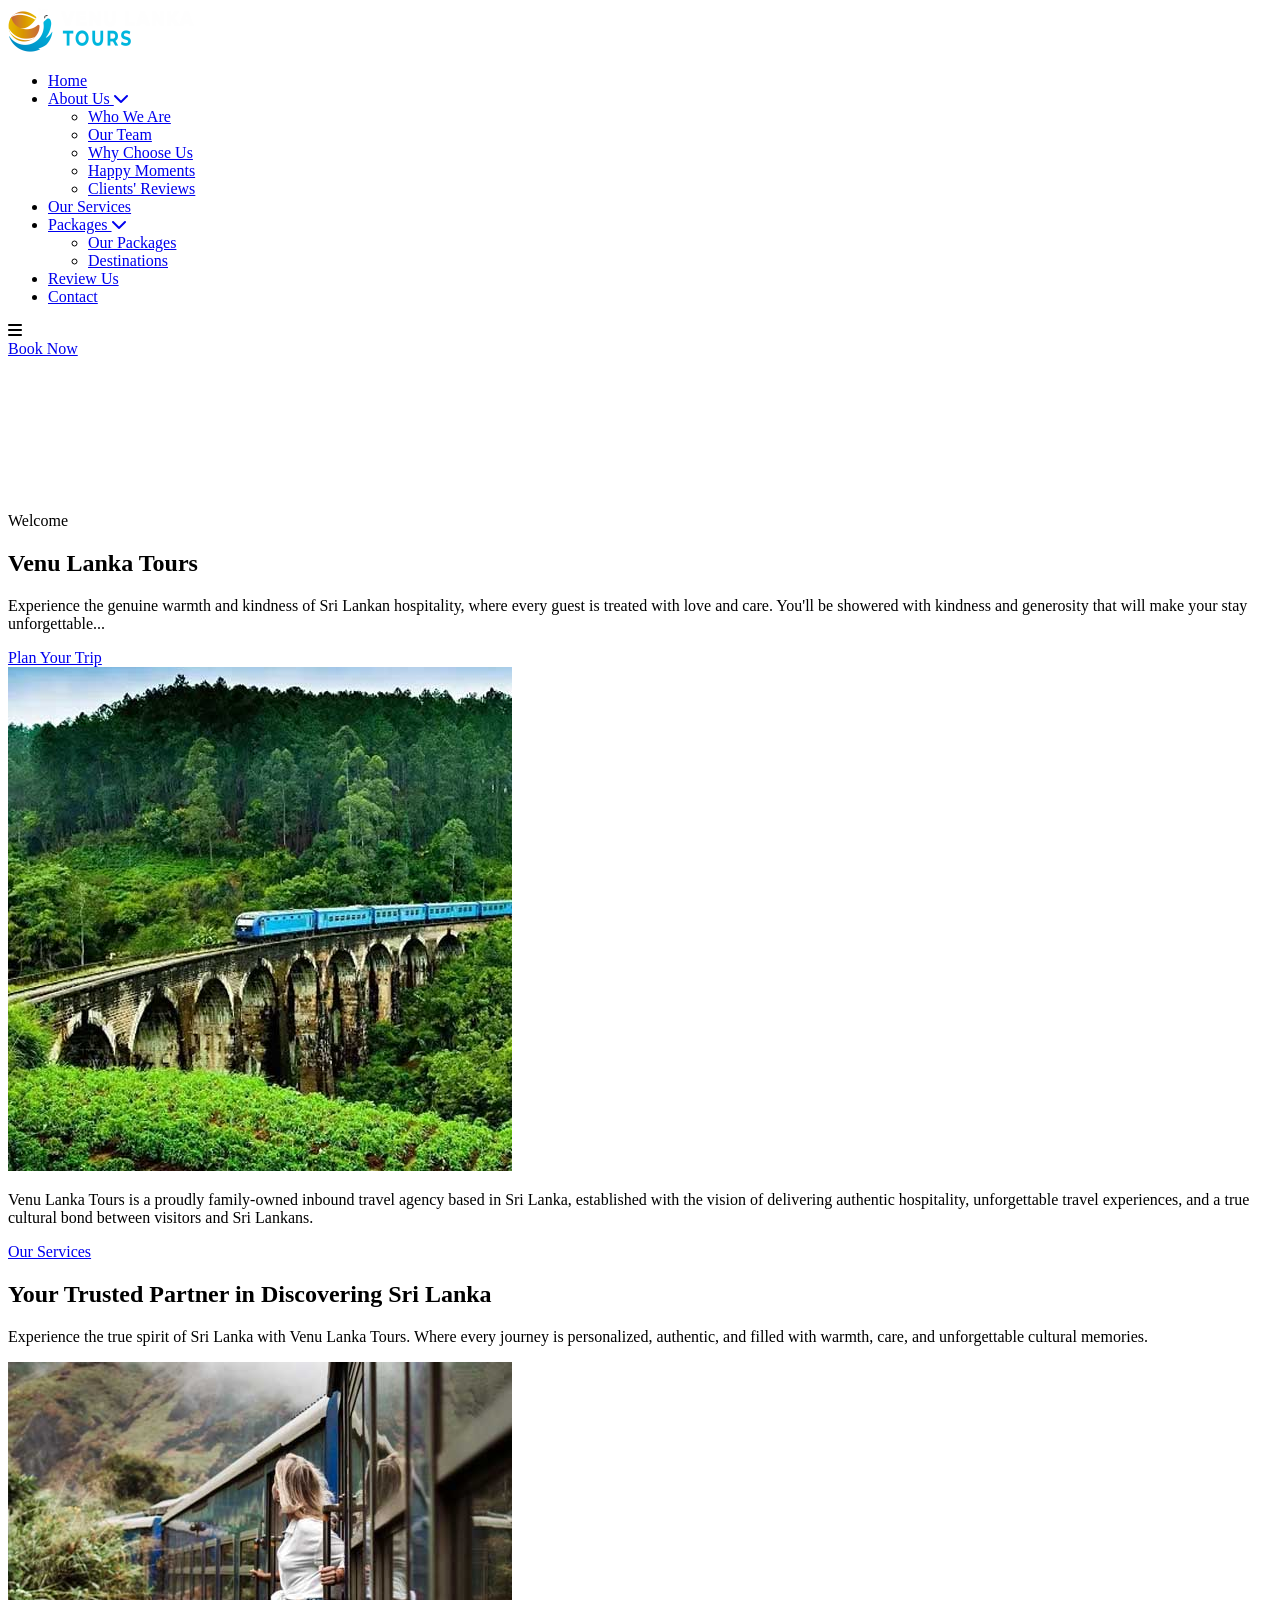
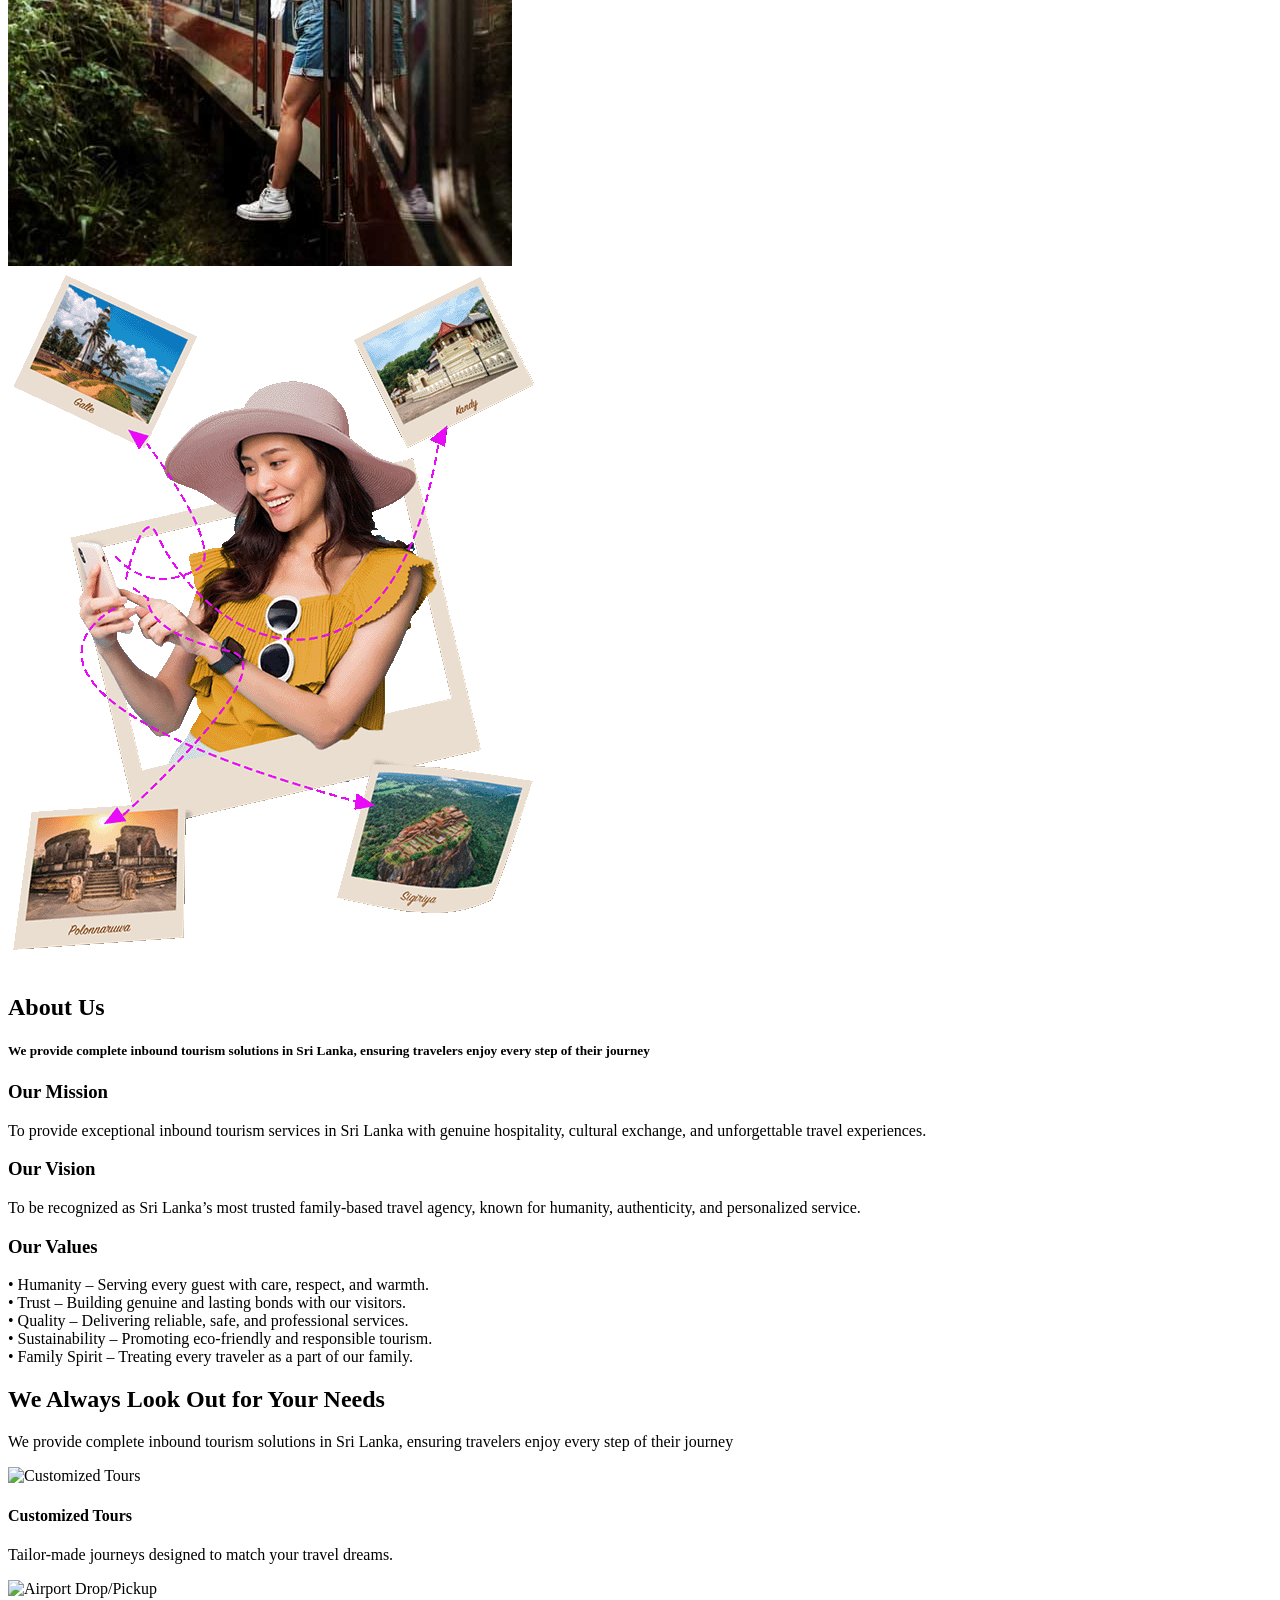
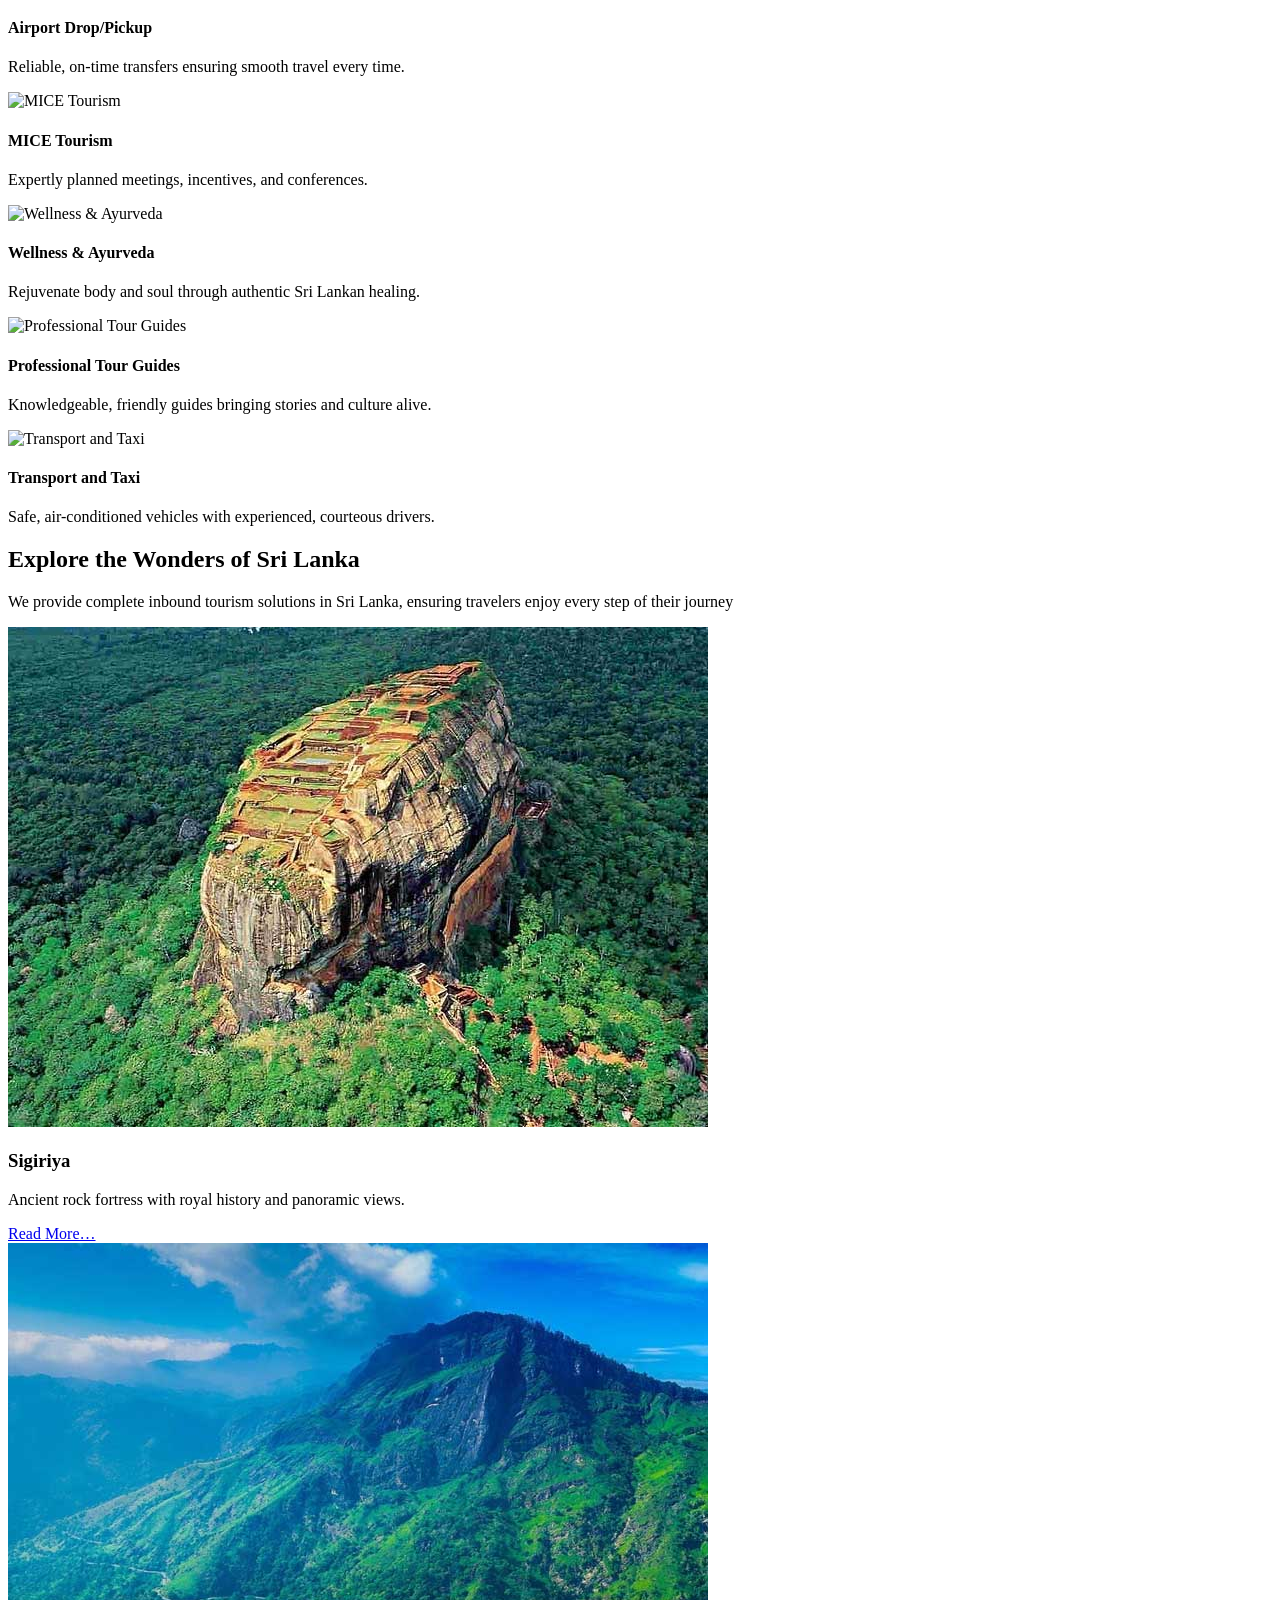
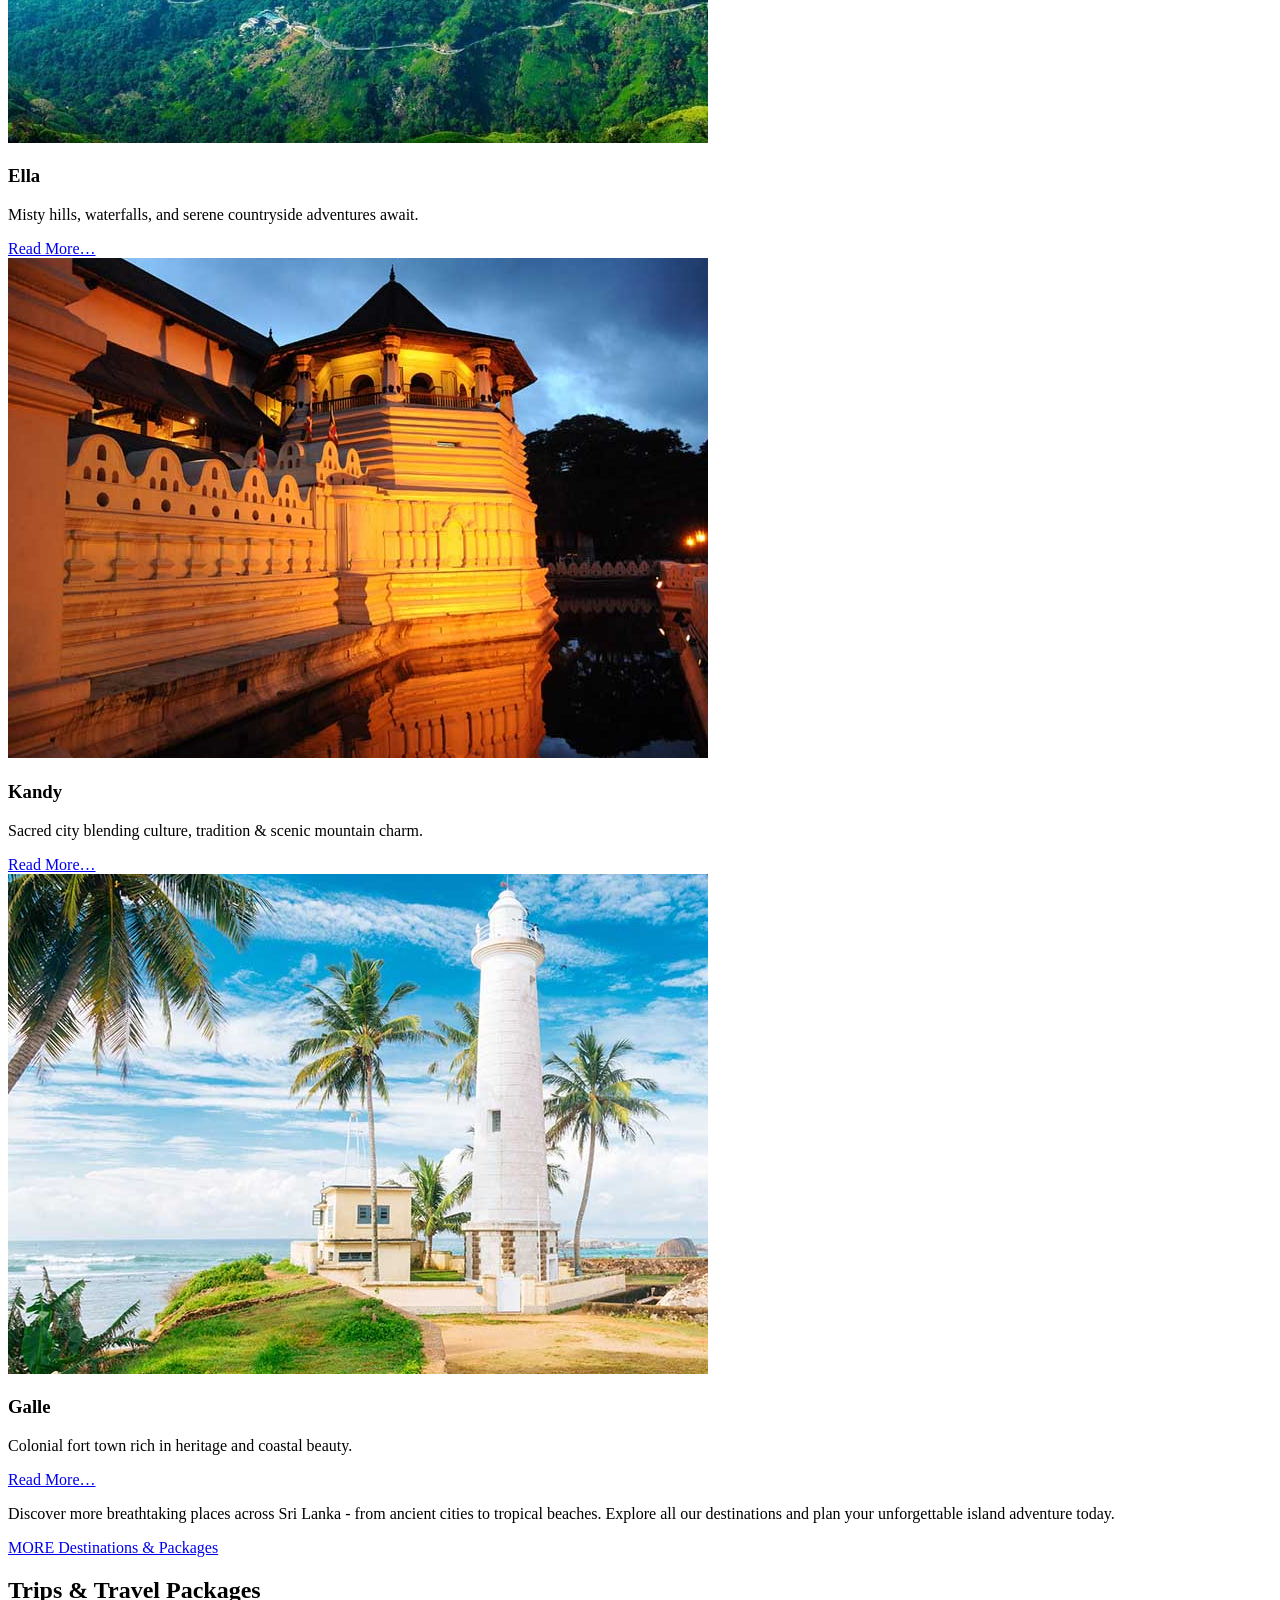
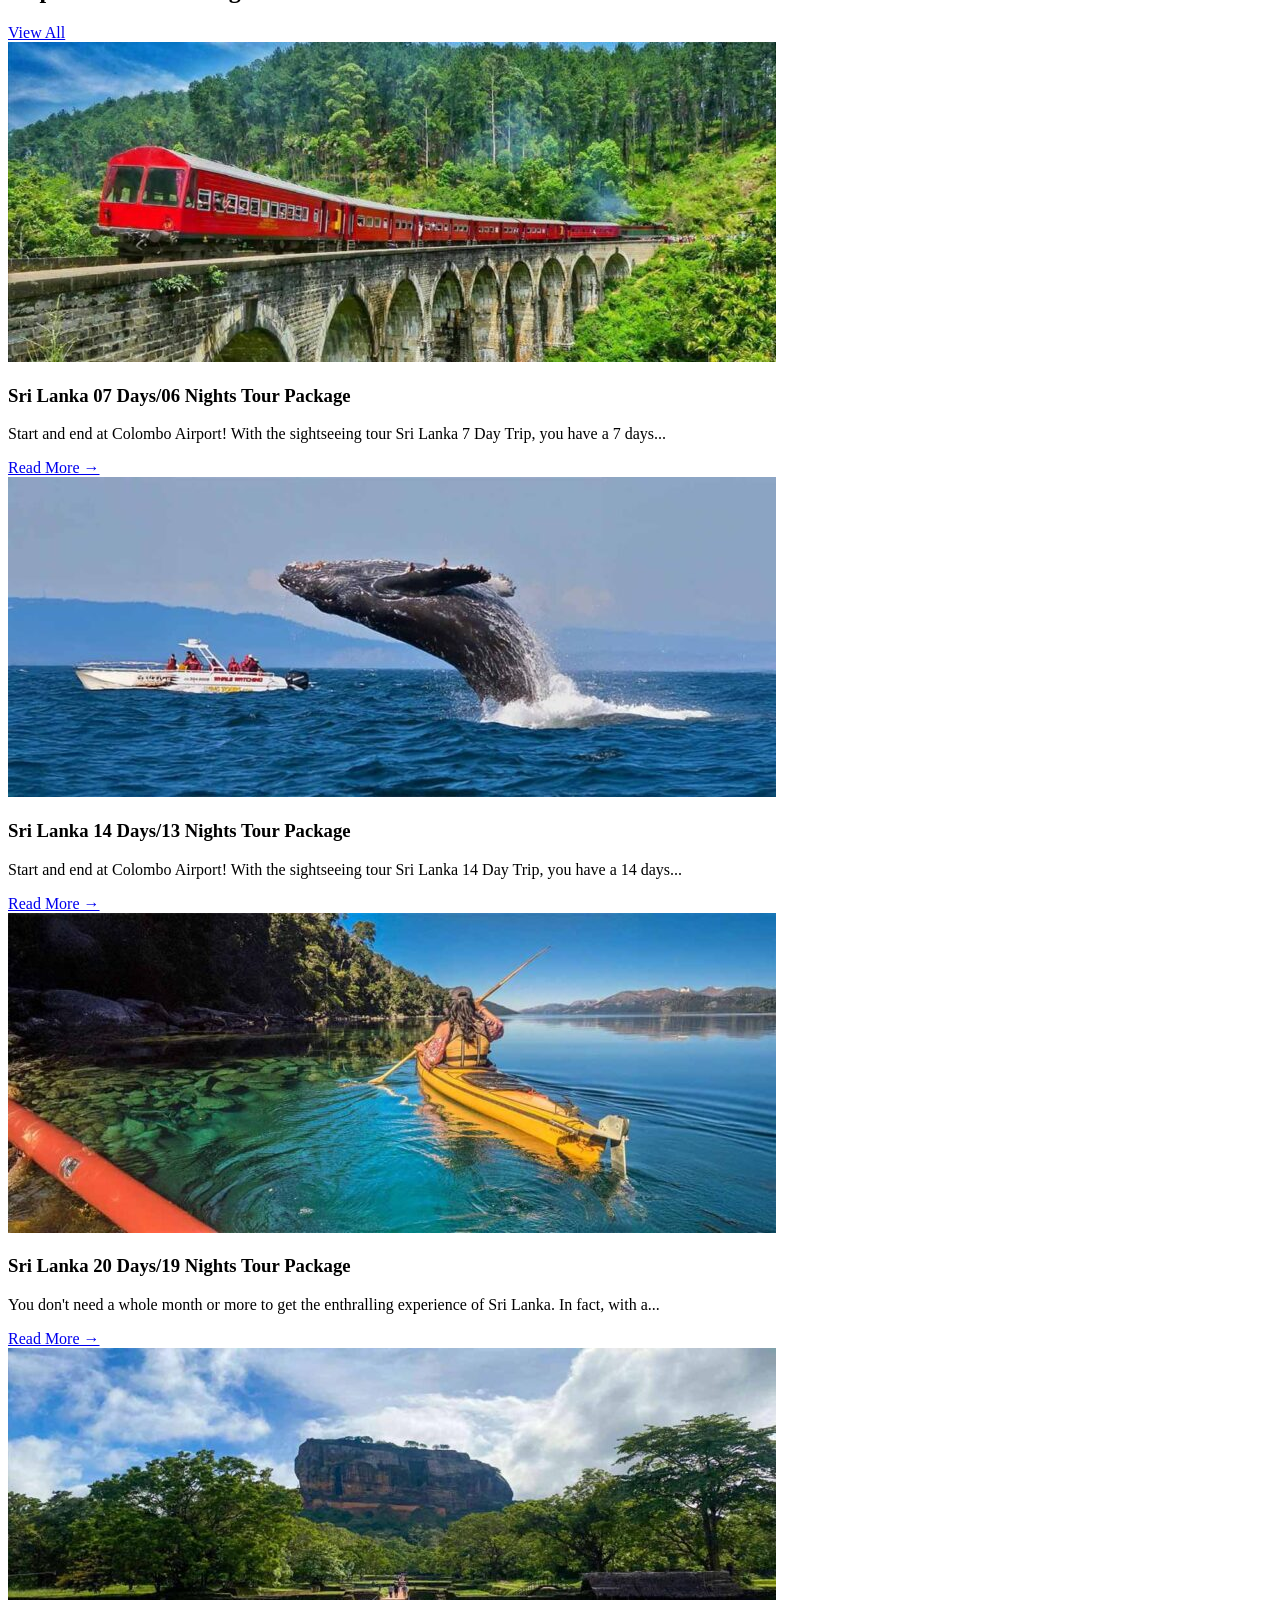
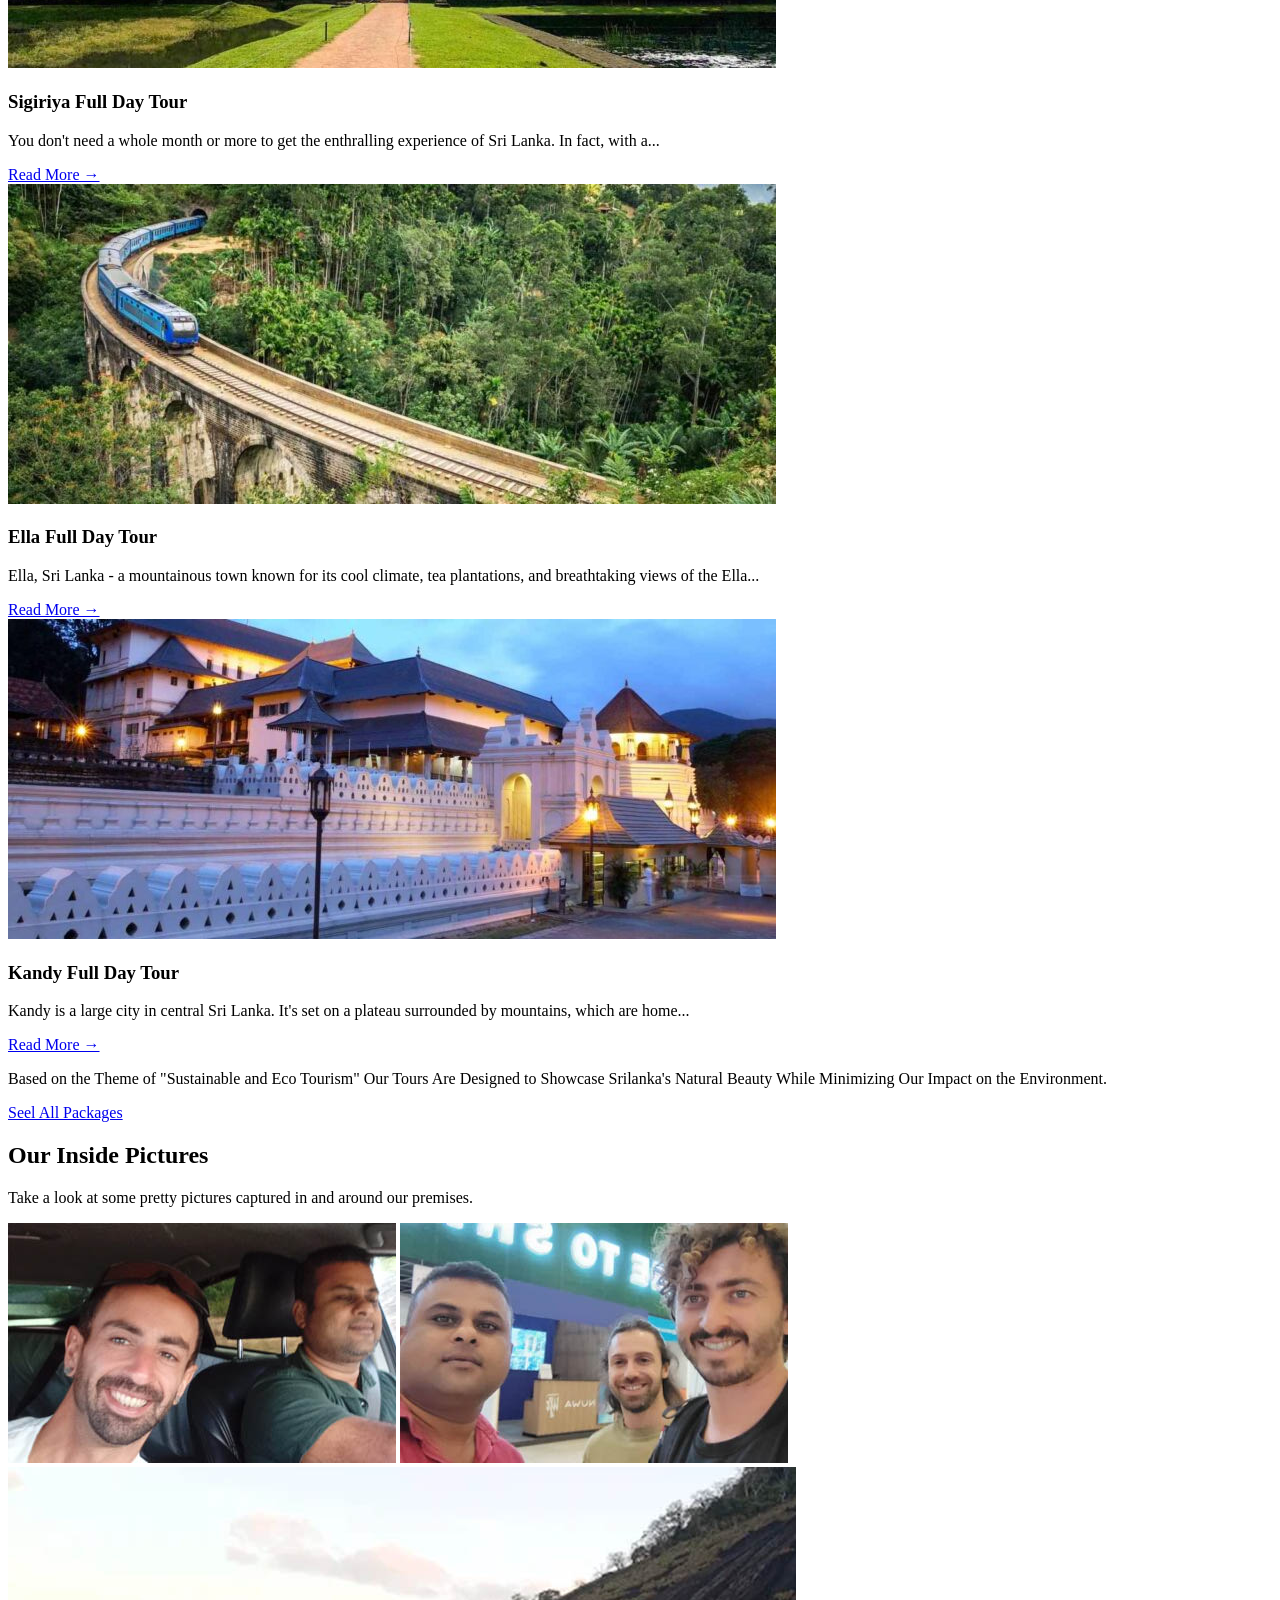
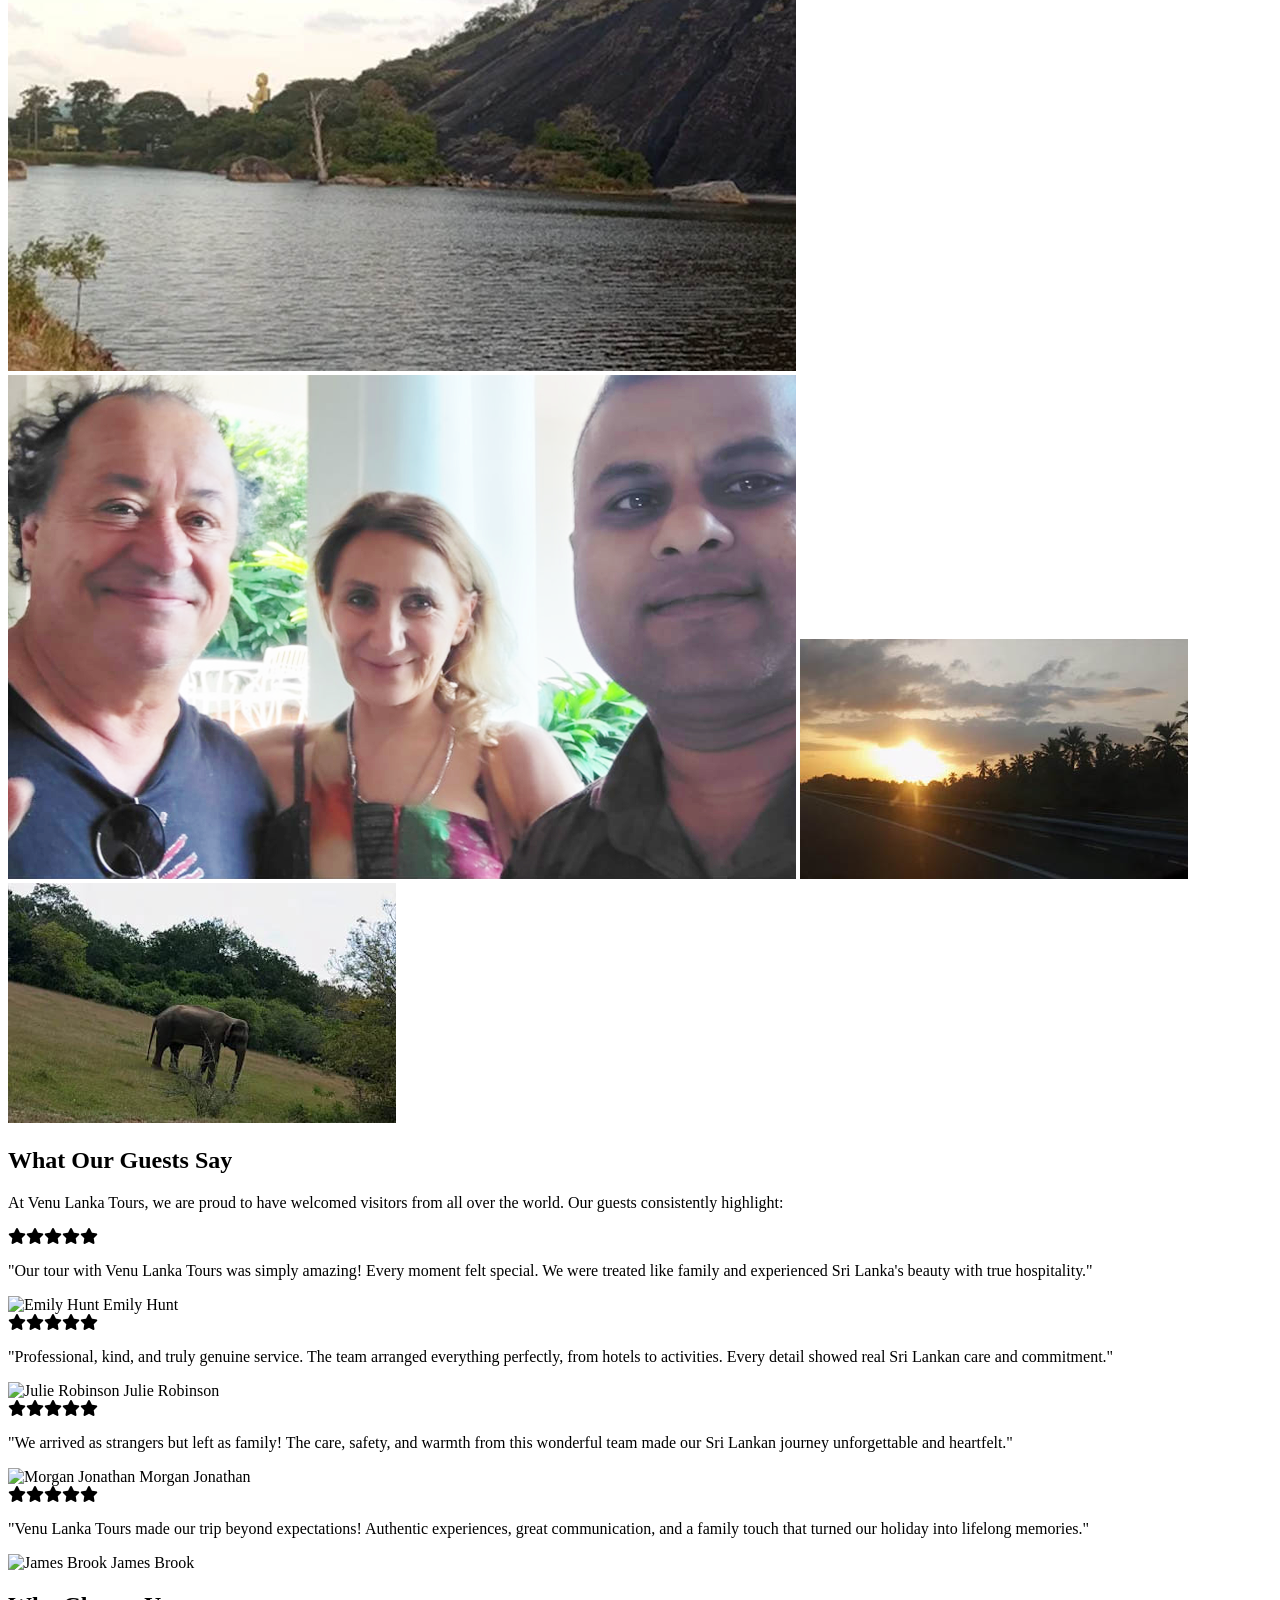
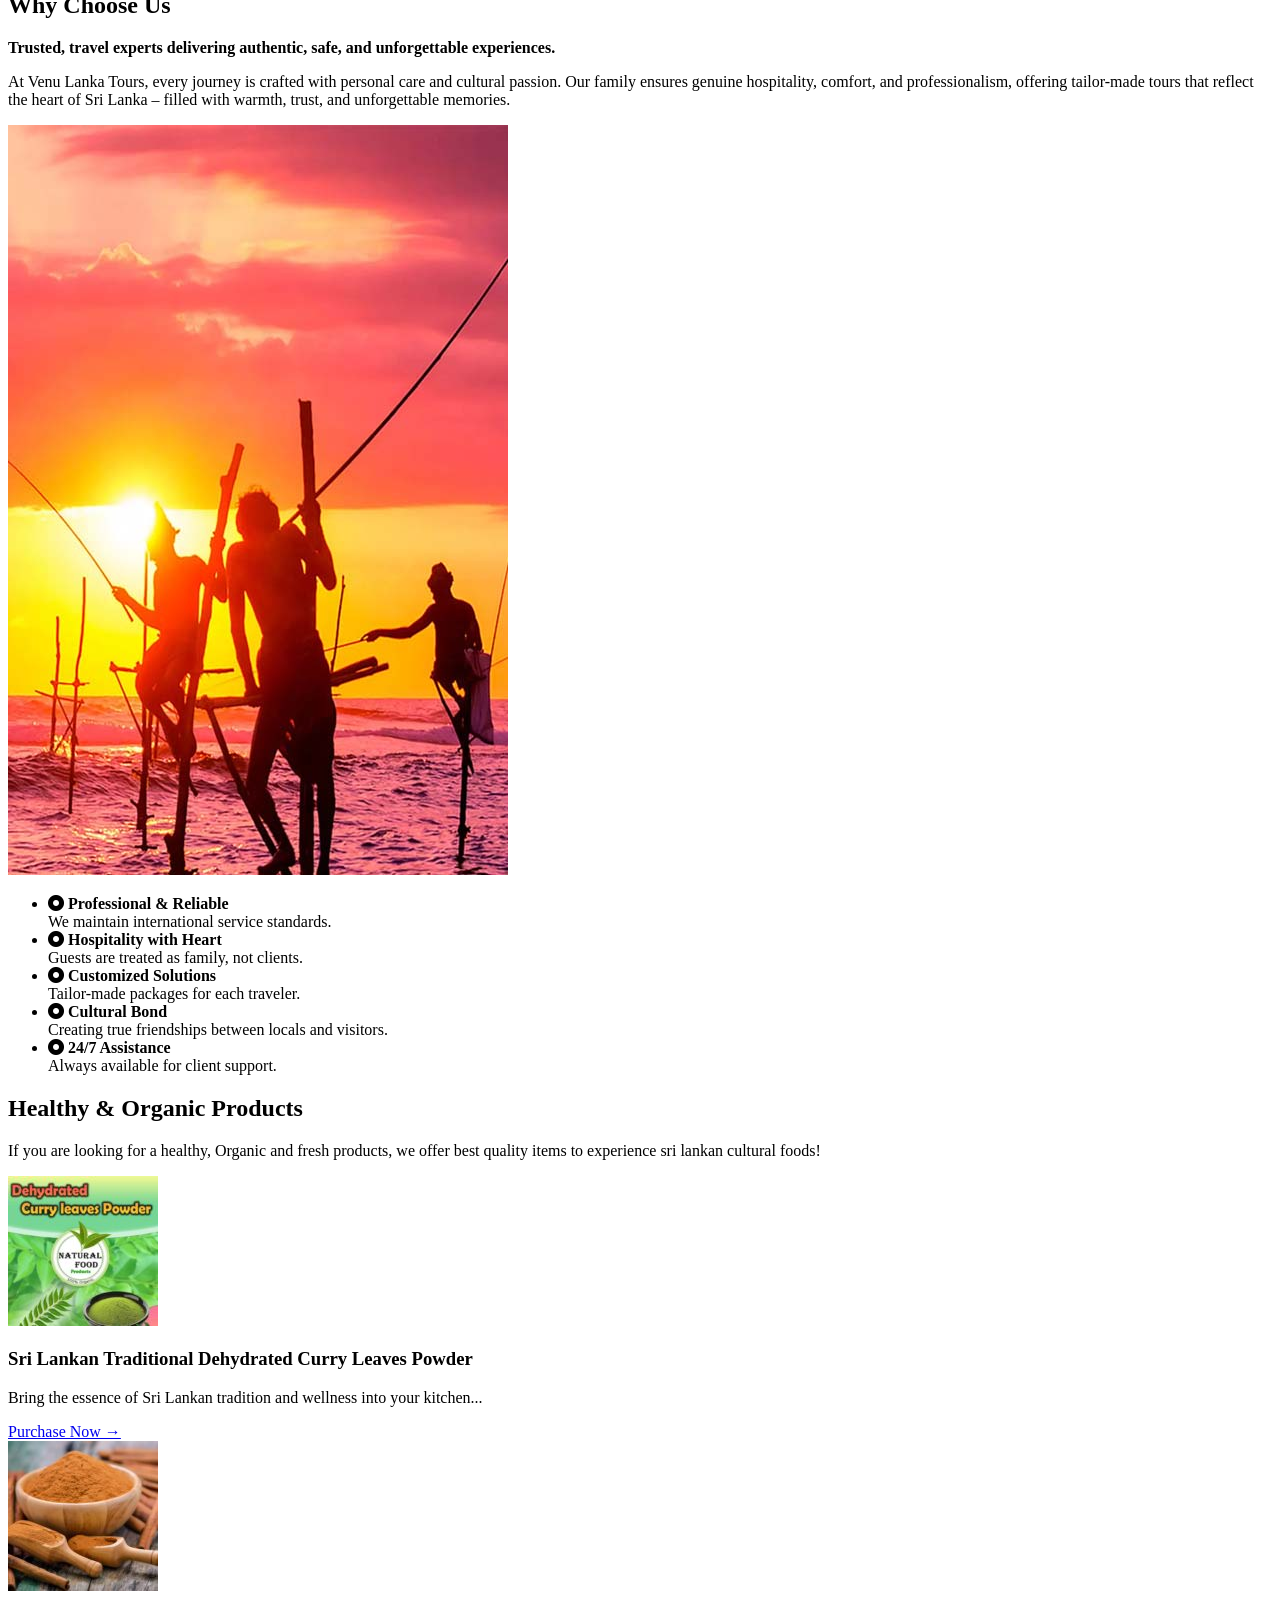
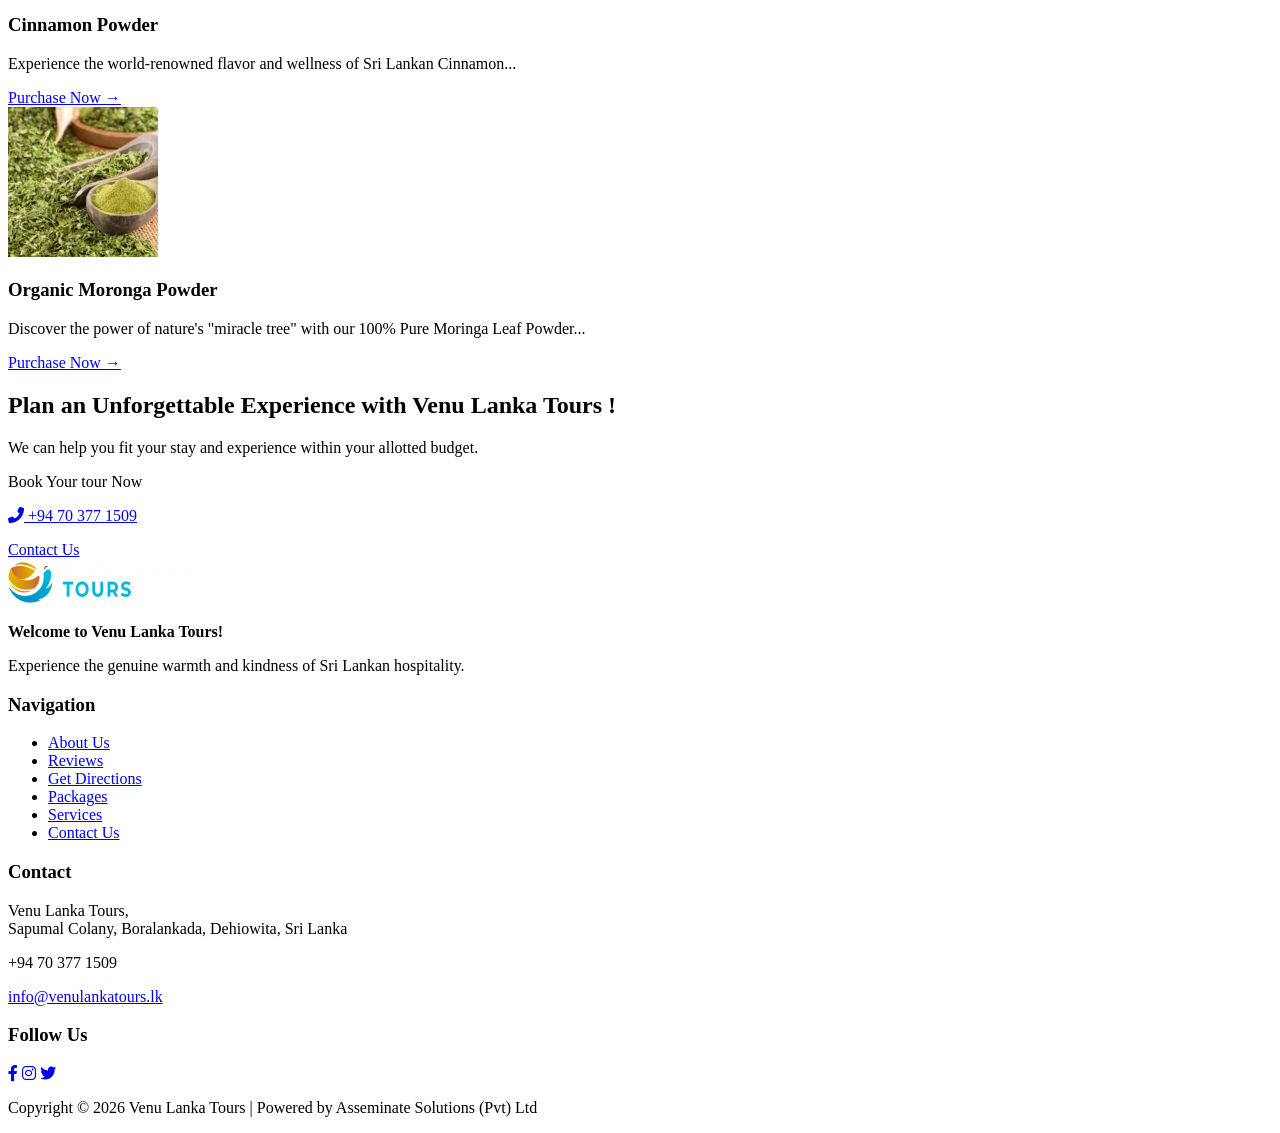
==== index.html @ 82edcb91 "created the home page" ====
<!DOCTYPE html>
<html lang="en-US">
<head>
    <meta charset="UTF-8">
    <meta name="viewport" content="width=device-width, initial-scale=1.0">
    <title>Home - Venu Lanka Tours</title>
    <link rel="stylesheet" href="style.css">
    <!-- Google Fonts -->
    <link href="https://fonts.googleapis.com/css2?family=Open+Sans:wght@400;600;700&family=DM+Serif+Display&display=swap" rel="stylesheet">
    <!-- Font Awesome 6 (free) -->
    <link rel="stylesheet" href="https://cdnjs.cloudflare.com/ajax/libs/font-awesome/6.0.0-beta3/css/all.min.css">
</head>
<body>

<!-- HEADER -->
<header class="site-header">
    <div class="container header-container">
        <div class="logo">
            <a href="index.html">
                <img src="assets/venu-Logo.png" alt="Venu Lanka Tours Logo">
            </a>
        </div>
        <nav class="main-nav">
            <ul class="nav-menu">
                <li><a href="index.html" class="active">Home</a></li>
                <li class="dropdown">
                    <a href="#">About Us <i class="fas fa-chevron-down"></i></a>
                    <ul class="dropdown-menu">
                        <li><a href="#about">Who We Are</a></li>
                        <li><a href="#members">Our Team</a></li>
                        <li><a href="#whychooseus">Why Choose Us</a></li>
                        <li><a href="#inside">Happy Moments</a></li>
                        <li><a href="#reviews">Clients' Reviews</a></li>
                    </ul>
                </li>
                <li><a href="#services">Our Services</a></li>
                <li class="dropdown">
                    <a href="#">Packages <i class="fas fa-chevron-down"></i></a>
                    <ul class="dropdown-menu">
                        <li><a href="packages-destinations.html">Our Packages</a></li>
                        <li><a href="#destinations">Destinations</a></li>
                    </ul>
                </li>
                <li><a href="google-review.html">Review Us</a></li>
                <li><a href="contact.html">Contact</a></li>
            </ul>
            <div class="mobile-toggle">
                <i class="fas fa-bars"></i>
            </div>
        </nav>
        <div class="header-btn">
            <a href="packages-destinations.html#quote" class="btn-book">Book Now</a>
        </div>
    </div>
</header>

<!-- HERO SECTION -->
<section class="hero">
    <video autoplay muted loop playsinline class="hero-video">
        <source src="assets/Home%20-%20Venu%20Lanka%20Tours.mp4" type="video/mp4">
    </video>
    <div class="hero-overlay"></div>
    <div class="hero-content container">
        <span class="hero-welcome">Welcome</span>
        <h1>Venu Lanka Tours</h1>
        <p>Experience the genuine warmth and kindness of Sri Lankan hospitality, where every guest is treated with love and care. You'll be showered with kindness and generosity that will make your stay unforgettable...</p>
        <a href="#destinations" class="btn-primary">Plan Your Trip</a>
    </div>
</section>

<!-- ABOUT SECTION (two parts) -->
<section class="about-intro">
    <div class="container two-columns">
        <div class="about-col">
            <img src="assets/about-us-1-1.jpg" alt="About Venu Lanka Tours">
            <p>Venu Lanka Tours is a proudly family-owned inbound travel agency based in Sri Lanka, established with the vision of delivering authentic hospitality, unforgettable travel experiences, and a true cultural bond between visitors and Sri Lankans.</p>
            <a href="#services" class="btn-secondary">Our Services</a>
        </div>
        <div class="about-col">
            <div class="about-text">
                <h2>Your Trusted Partner in Discovering Sri Lanka</h2>
                <p>Experience the true spirit of Sri Lanka with Venu Lanka Tours. Where every journey is personalized, authentic, and filled with warmth, care, and unforgettable cultural memories.</p>
            </div>
            <img src="assets/about-us-1-3.jpg" alt="Sri Lanka travel">
        </div>
    </div>
</section>

<!-- ABOUT US DETAIL (mission/vision) -->
<section class="about-details" id="about">
    <div class="container two-columns">
        <div class="about-image">
            <img src="assets/tourist-plan-himg_1.png" alt="Tourist planning">
        </div>
        <div class="about-content">
            <h2>About Us</h2>
            <h5>We provide complete inbound tourism solutions in Sri Lanka, ensuring travelers enjoy every step of their journey</h5>
            <div class="mission-vision">
                <div class="mv-item">
                    <h3>Our Mission</h3>
                    <p>To provide exceptional inbound tourism services in Sri Lanka with genuine hospitality, cultural exchange, and unforgettable travel experiences.</p>
                </div>
                <div class="mv-item">
                    <h3>Our Vision</h3>
                    <p>To be recognized as Sri Lanka’s most trusted family-based travel agency, known for humanity, authenticity, and personalized service.</p>
                </div>
                <div class="mv-item">
                    <h3>Our Values</h3>
                    <p>• Humanity – Serving every guest with care, respect, and warmth.<br>
                    • Trust – Building genuine and lasting bonds with our visitors.<br>
                    • Quality – Delivering reliable, safe, and professional services.<br>
                    • Sustainability – Promoting eco-friendly and responsible tourism.<br>
                    • Family Spirit – Treating every traveler as a part of our family.</p>
                </div>
            </div>
        </div>
    </div>
</section>

<!-- SERVICES SECTION -->
<section class="services" id="services">
    <div class="container">
        <h2>We Always Look Out for Your Needs</h2>
        <p class="section-subtitle">We provide complete inbound tourism solutions in Sri Lanka, ensuring travelers enjoy every step of their journey</p>
        <div class="services-grid">
            <div class="service-item">
                <img src="assets/LOGO-01-1.png" alt="Customized Tours">
                <h4>Customized Tours</h4>
                <p>Tailor-made journeys designed to match your travel dreams.</p>
            </div>
            <div class="service-item">
                <img src="assets/LOGO-03.png" alt="Airport Drop/Pickup">
                <h4>Airport Drop/Pickup</h4>
                <p>Reliable, on-time transfers ensuring smooth travel every time.</p>
            </div>
            <div class="service-item">
                <img src="assets/LOGO-04.png" alt="MICE Tourism">
                <h4>MICE Tourism</h4>
                <p>Expertly planned meetings, incentives, and conferences.</p>
            </div>
            <div class="service-item">
                <img src="assets/LOGO-06.png" alt="Wellness & Ayurveda">
                <h4>Wellness & Ayurveda</h4>
                <p>Rejuvenate body and soul through authentic Sri Lankan healing.</p>
            </div>
            <div class="service-item">
                <img src="assets/LOGO-07.png" alt="Professional Tour Guides">
                <h4>Professional Tour Guides</h4>
                <p>Knowledgeable, friendly guides bringing stories and culture alive.</p>
            </div>
            <div class="service-item">
                <img src="assets/LOGO-08.png" alt="Transport and Taxi">
                <h4>Transport and Taxi</h4>
                <p>Safe, air-conditioned vehicles with experienced, courteous drivers.</p>
            </div>
        </div>
    </div>
</section>

<!-- DESTINATIONS SECTION -->
<section class="destinations" id="destinations">
    <div class="container">
        <h2>Explore the Wonders of Sri Lanka</h2>
        <p class="section-subtitle">We provide complete inbound tourism solutions in Sri Lanka, ensuring travelers enjoy every step of their journey</p>
        <div class="destinations-grid">
            <div class="dest-card">
                <img src="assets/services-1-1.jpg" alt="Sigiriya">
                <h3>Sigiriya</h3>
                <p>Ancient rock fortress with royal history and panoramic views.</p>
                <a href="packages-destinations.html">Read More…</a>
            </div>
            <div class="dest-card">
                <img src="assets/services-1-2.jpg" alt="Ella">
                <h3>Ella</h3>
                <p>Misty hills, waterfalls, and serene countryside adventures await.</p>
                <a href="packages-destinations.html">Read More…</a>
            </div>
            <div class="dest-card">
                <img src="assets/services-1-3.jpg" alt="Kandy">
                <h3>Kandy</h3>
                <p>Sacred city blending culture, tradition & scenic mountain charm.</p>
                <a href="packages-destinations.html">Read More…</a>
            </div>
            <div class="dest-card">
                <img src="assets/services-1-4.jpg" alt="Galle">
                <h3>Galle</h3>
                <p>Colonial fort town rich in heritage and coastal beauty.</p>
                <a href="packages-destinations.html">Read More…</a>
            </div>
        </div>
        <div class="destinations-cta">
            <p>Discover more breathtaking places across Sri Lanka - from ancient cities to tropical beaches. Explore all our destinations and plan your unforgettable island adventure today.</p>
            <a href="packages-destinations.html" class="btn-secondary">MORE Destinations & Packages</a>
        </div>
    </div>
</section>

<!-- PACKAGES SECTION (Trip & Travel Packages) -->
<section class="packages" id="packages">
    <div class="container">
        <div class="packages-header">
            <h2>Trips & Travel Packages</h2>
            <a href="packages-destinations.html" class="btn-outline">View All</a>
        </div>
        <div class="packages-grid">
            <div class="package-card">
                <img src="assets/2-1-768x320.jpg" alt="7 Days Package">
                <h3>Sri Lanka 07 Days/06 Nights Tour Package</h3>
                <p>Start and end at Colombo Airport! With the sightseeing tour Sri Lanka 7 Day Trip, you have a 7 days...</p>
                <a href="packages-destinations.html">Read More →</a>
            </div>
            <div class="package-card">
                <img src="assets/2-1-1-768x320.jpg" alt="14 Days Package">
                <h3>Sri Lanka 14 Days/13 Nights Tour Package</h3>
                <p>Start and end at Colombo Airport! With the sightseeing tour Sri Lanka 14 Day Trip, you have a 14 days...</p>
                <a href="packages-destinations.html">Read More →</a>
            </div>
            <div class="package-card">
                <img src="assets/2-1-2-768x320.jpg" alt="20 Days Package">
                <h3>Sri Lanka 20 Days/19 Nights Tour Package</h3>
                <p>You don't need a whole month or more to get the enthralling experience of Sri Lanka. In fact, with a...</p>
                <a href="packages-destinations.html">Read More →</a>
            </div>
            <div class="package-card">
                <img src="assets/2-1-3-768x320.jpg" alt="Sigiriya Day Tour">
                <h3>Sigiriya Full Day Tour</h3>
                <p>You don't need a whole month or more to get the enthralling experience of Sri Lanka. In fact, with a...</p>
                <a href="packages-destinations.html">Read More →</a>
            </div>
            <div class="package-card">
                <img src="assets/2-1-3-1-768x320.jpg" alt="Ella Day Tour">
                <h3>Ella Full Day Tour</h3>
                <p>Ella, Sri Lanka - a mountainous town known for its cool climate, tea plantations, and breathtaking views of the Ella...</p>
                <a href="packages-destinations.html">Read More →</a>
            </div>
            <div class="package-card">
                <img src="assets/2-1-3-2-768x320.jpg" alt="Kandy Day Tour">
                <h3>Kandy Full Day Tour</h3>
                <p>Kandy is a large city in central Sri Lanka. It's set on a plateau surrounded by mountains, which are home...</p>
                <a href="packages-destinations.html">Read More →</a>
            </div>
            <!-- Add more if needed, but 6 is enough for sample -->
        </div>
        <div class="packages-footer-cta">
            <p>Based on the Theme of "Sustainable and Eco Tourism" Our Tours Are Designed to Showcase Srilanka's Natural Beauty While Minimizing Our Impact on the Environment.</p>
            <a href="packages-destinations.html" class="btn-secondary">Seel All Packages</a>
        </div>
    </div>
</section>

<!-- INSIDE PICTURES GALLERY -->
<section class="inside-gallery" id="inside">
    <div class="container">
        <h2>Our Inside Pictures</h2>
        <p class="section-subtitle">Take a look at some pretty pictures captured in and around our premises.</p>
        <div class="gallery-grid">
            <div class="gallery-col">
                <img src="assets/gallery-1.jpg" alt="Gallery">
                <img src="assets/gallery-6.jpg" alt="Gallery">
            </div>
            <div class="gallery-col">
                <img src="assets/gallery-2.jpg" alt="Gallery">
            </div>
            <div class="gallery-col">
                <img src="assets/gallery-3-1-1.png" alt="Gallery">
                <img src="assets/gallery-5-1.jpg" alt="Gallery">
                <img src="assets/gallery-4.jpg" alt="Gallery">
            </div>
        </div>
    </div>
</section>

<!-- REVIEWS SECTION -->
<section class="reviews" id="reviews">
    <div class="container">
        <h2>What Our Guests Say</h2>
        <p class="section-subtitle">At Venu Lanka Tours, we are proud to have welcomed visitors from all over the world. Our guests consistently highlight:</p>
        <div class="reviews-grid">
            <div class="review-card">
                <div class="stars">
                    <i class="fas fa-star"></i><i class="fas fa-star"></i><i class="fas fa-star"></i><i class="fas fa-star"></i><i class="fas fa-star"></i>
                </div>
                <p>"Our tour with Venu Lanka Tours was simply amazing! Every moment felt special. We were treated like family and experienced Sri Lanka's beauty with true hospitality."</p>
                <div class="reviewer">
                    <img src="assets/testimonial1.jpg" alt="Emily Hunt">
                    <span>Emily Hunt</span>
                </div>
            </div>
            <div class="review-card">
                <div class="stars">
                    <i class="fas fa-star"></i><i class="fas fa-star"></i><i class="fas fa-star"></i><i class="fas fa-star"></i><i class="fas fa-star"></i>
                </div>
                <p>"Professional, kind, and truly genuine service. The team arranged everything perfectly, from hotels to activities. Every detail showed real Sri Lankan care and commitment."</p>
                <div class="reviewer">
                    <img src="assets/testimonial4.jpg" alt="Julie Robinson">
                    <span>Julie Robinson</span>
                </div>
            </div>
            <div class="review-card">
                <div class="stars">
                    <i class="fas fa-star"></i><i class="fas fa-star"></i><i class="fas fa-star"></i><i class="fas fa-star"></i><i class="fas fa-star"></i>
                </div>
                <p>"We arrived as strangers but left as family! The care, safety, and warmth from this wonderful team made our Sri Lankan journey unforgettable and heartfelt."</p>
                <div class="reviewer">
                    <img src="assets/testimonial2.jpg" alt="Morgan Jonathan">
                    <span>Morgan Jonathan</span>
                </div>
            </div>
            <div class="review-card">
                <div class="stars">
                    <i class="fas fa-star"></i><i class="fas fa-star"></i><i class="fas fa-star"></i><i class="fas fa-star"></i><i class="fas fa-star"></i>
                </div>
                <p>"Venu Lanka Tours made our trip beyond expectations! Authentic experiences, great communication, and a family touch that turned our holiday into lifelong memories."</p>
                <div class="reviewer">
                    <img src="assets/testimonial3.jpg" alt="James Brook">
                    <span>James Brook</span>
                </div>
            </div>
        </div>
    </div>
</section>

<!-- WHY CHOOSE US SECTION -->
<section class="why-choose-us" id="whychooseus">
    <div class="container two-columns">
        <div class="why-text">
            <h2>Why Choose Us</h2>
            <p><strong>Trusted, travel experts delivering authentic, safe, and unforgettable experiences.</strong></p>
            <p>At Venu Lanka Tours, every journey is crafted with personal care and cultural passion. Our family ensures genuine hospitality, comfort, and professionalism, offering tailor-made tours that reflect the heart of Sri Lanka – filled with warmth, trust, and unforgettable memories.</p>
        </div>
        <div class="why-image">
            <img src="assets/image1-1.jpg" alt="Why Choose Us">
        </div>
        <div class="why-list">
            <ul>
                <li><i class="fas fa-dot-circle"></i> <strong>Professional & Reliable</strong><br>We maintain international service standards.</li>
                <li><i class="fas fa-dot-circle"></i> <strong>Hospitality with Heart</strong><br>Guests are treated as family, not clients.</li>
                <li><i class="fas fa-dot-circle"></i> <strong>Customized Solutions</strong><br>Tailor-made packages for each traveler.</li>
                <li><i class="fas fa-dot-circle"></i> <strong>Cultural Bond</strong><br>Creating true friendships between locals and visitors.</li>
                <li><i class="fas fa-dot-circle"></i> <strong>24/7 Assistance</strong><br>Always available for client support.</li>
            </ul>
        </div>
    </div>
</section>

<!-- ORGANIC PRODUCTS SECTION -->
<section class="organic-products">
    <div class="container">
        <h2>Healthy & Organic Products</h2>
        <p class="section-subtitle">If you are looking for a healthy, Organic and fresh products, we offer best quality items to experience sri lankan cultural foods!</p>
        <div class="products-grid">
            <div class="product-card">
                <img src="assets/Sri-Lankan-Traditional-Dehydrated-Curry-Leaves-Powder-150x150.jpg" alt="Curry Leaves Powder">
                <h3>Sri Lankan Traditional Dehydrated Curry Leaves Powder</h3>
                <p>Bring the essence of Sri Lankan tradition and wellness into your kitchen...</p>
                <a href="packages-destinations.html">Purchase Now →</a>
            </div>
            <div class="product-card">
                <img src="assets/cinnamon-powder-150x150.jpg" alt="Cinnamon Powder">
                <h3>Cinnamon Powder</h3>
                <p>Experience the world-renowned flavor and wellness of Sri Lankan Cinnamon...</p>
                <a href="packages-destinations.html">Purchase Now →</a>
            </div>
            <div class="product-card">
                <img src="assets/Moringa-Leaf-Powder-min-scaled-1-2048x1432-1-150x150.webp" alt="Moringa Powder">
                <h3>Organic Moronga Powder</h3>
                <p>Discover the power of nature's "miracle tree" with our 100% Pure Moringa Leaf Powder...</p>
                <a href="packages-destinations.html">Purchase Now →</a>
            </div>
        </div>
    </div>
</section>

<!-- FINAL CTA -->
<section class="final-cta">
    <div class="container">
        <h2>Plan an Unforgettable Experience with Venu Lanka Tours !</h2>
        <p>We can help you fit your stay and experience within your allotted budget.</p>
        <p class="cta-phone">Book Your tour Now</p>
        <p><a href="https://wa.me/94703771509" class="phone-link"><i class="fas fa-phone-alt"></i> +94 70 377 1509</a></p>
        <a href="contact.html" class="btn-primary">Contact Us</a>
    </div>
</section>

<!-- FOOTER -->
<footer class="site-footer">
    <div class="container footer-grid">
        <div class="footer-col">
            <img src="assets/venu-Logo.png" alt="Venu Lanka Tours">
            <p><strong>Welcome to Venu Lanka Tours!</strong></p>
            <p>Experience the genuine warmth and kindness of Sri Lankan hospitality.</p>
        </div>
        <div class="footer-col">
            <h3>Navigation</h3>
            <ul>
                <li><a href="#about">About Us</a></li>
                <li><a href="#reviews">Reviews</a></li>
                <li><a href="contact.html">Get Directions</a></li>
                <li><a href="packages-destinations.html">Packages</a></li>
                <li><a href="#services">Services</a></li>
                <li><a href="contact.html">Contact Us</a></li>
            </ul>
        </div>
        <div class="footer-col">
            <h3>Contact</h3>
            <p>Venu Lanka Tours,<br>Sapumal Colany, Boralankada, Dehiowita, Sri Lanka</p>
            <p>+94 70 377 1509</p>
            <p><a href="mailto:info@venulankatours.lk">info@venulankatours.lk</a></p>
        </div>
        <div class="footer-col">
            <h3>Follow Us</h3>
            <div class="social-icons">
                <a href="https://www.facebook.com/people/venu-lanka-tours/61581256981717/" target="_blank"><i class="fab fa-facebook-f"></i></a>
                <a href="#"><i class="fab fa-instagram"></i></a>
                <a href="#"><i class="fab fa-twitter"></i></a>
                <a href="#"><i class="fab fa-tripadvisor"></i></a>
            </div>
        </div>
    </div>
    <div class="footer-bottom">
        <div class="container">
            <p>Copyright &copy; 2026 Venu Lanka Tours | Powered by Asseminate Solutions (Pvt) Ltd</p>
        </div>
    </div>
</footer>

<script src="main.js"></script>
</body>
</html>
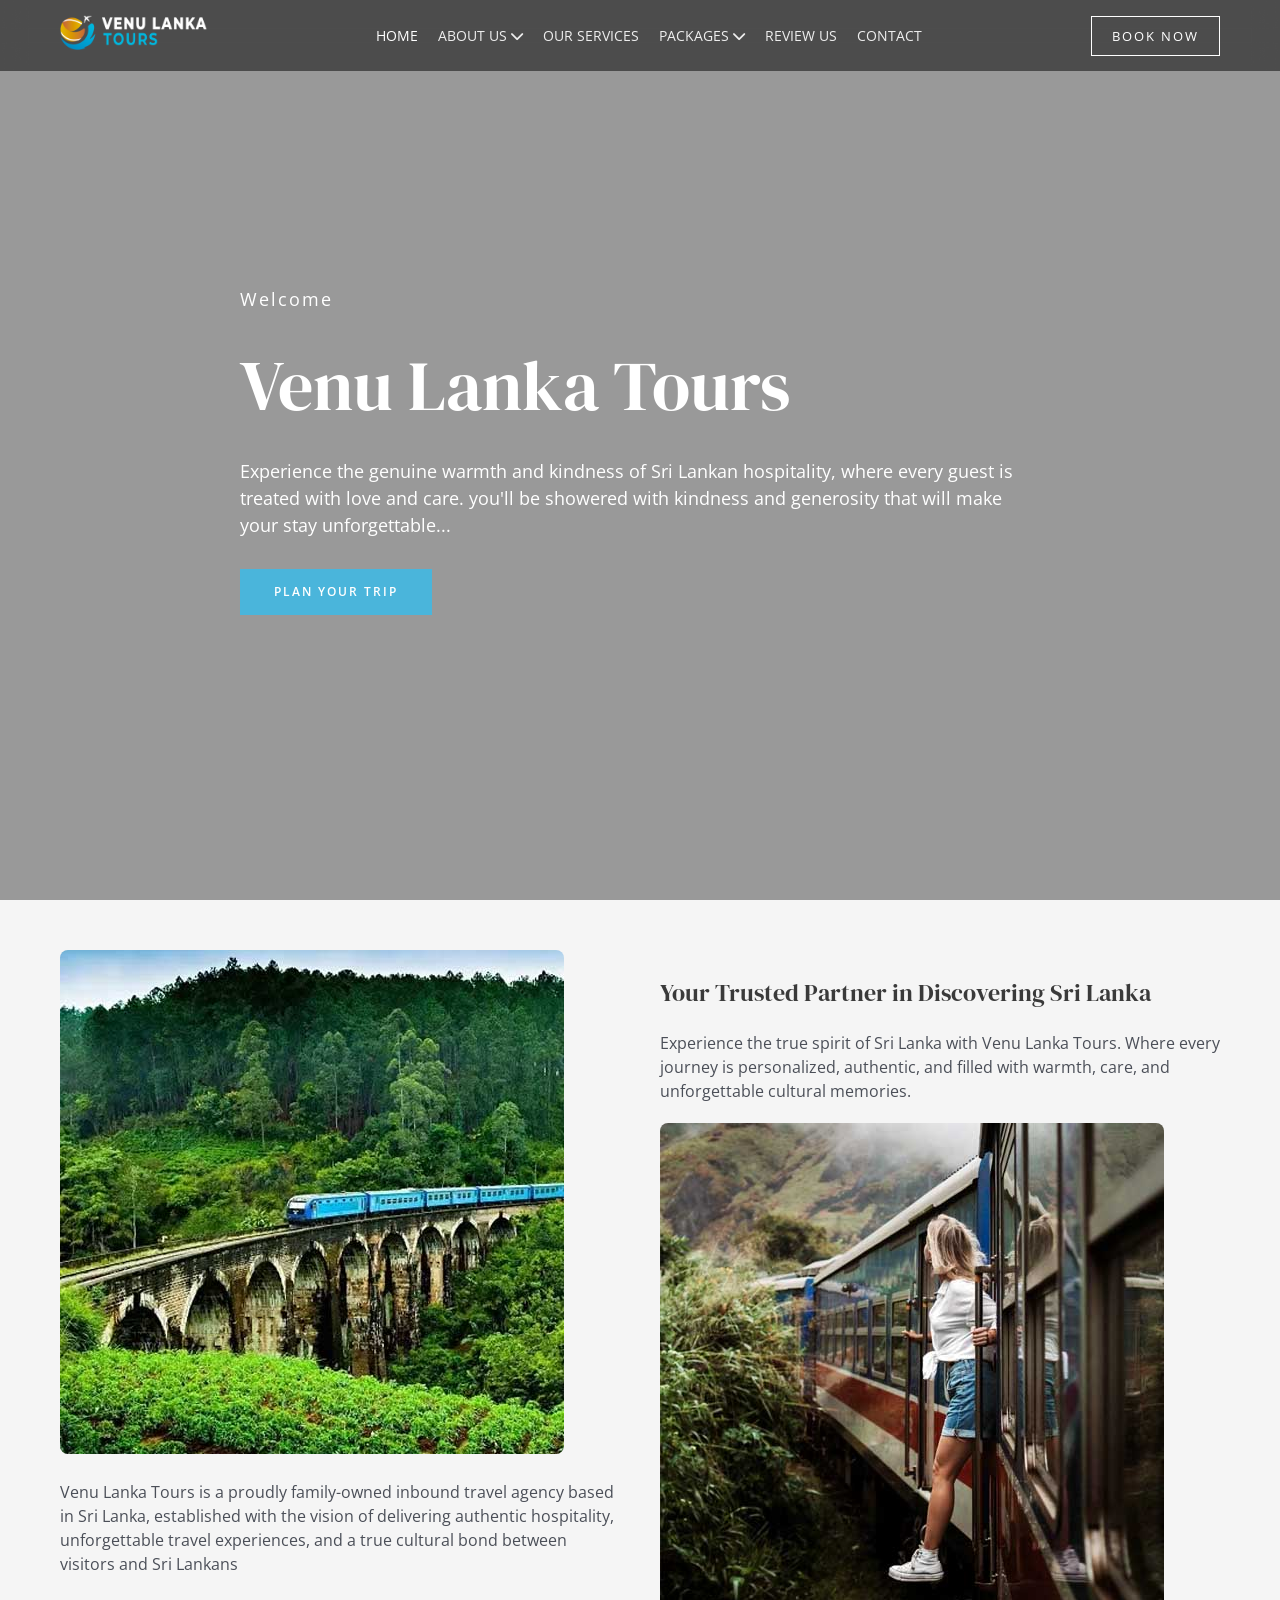
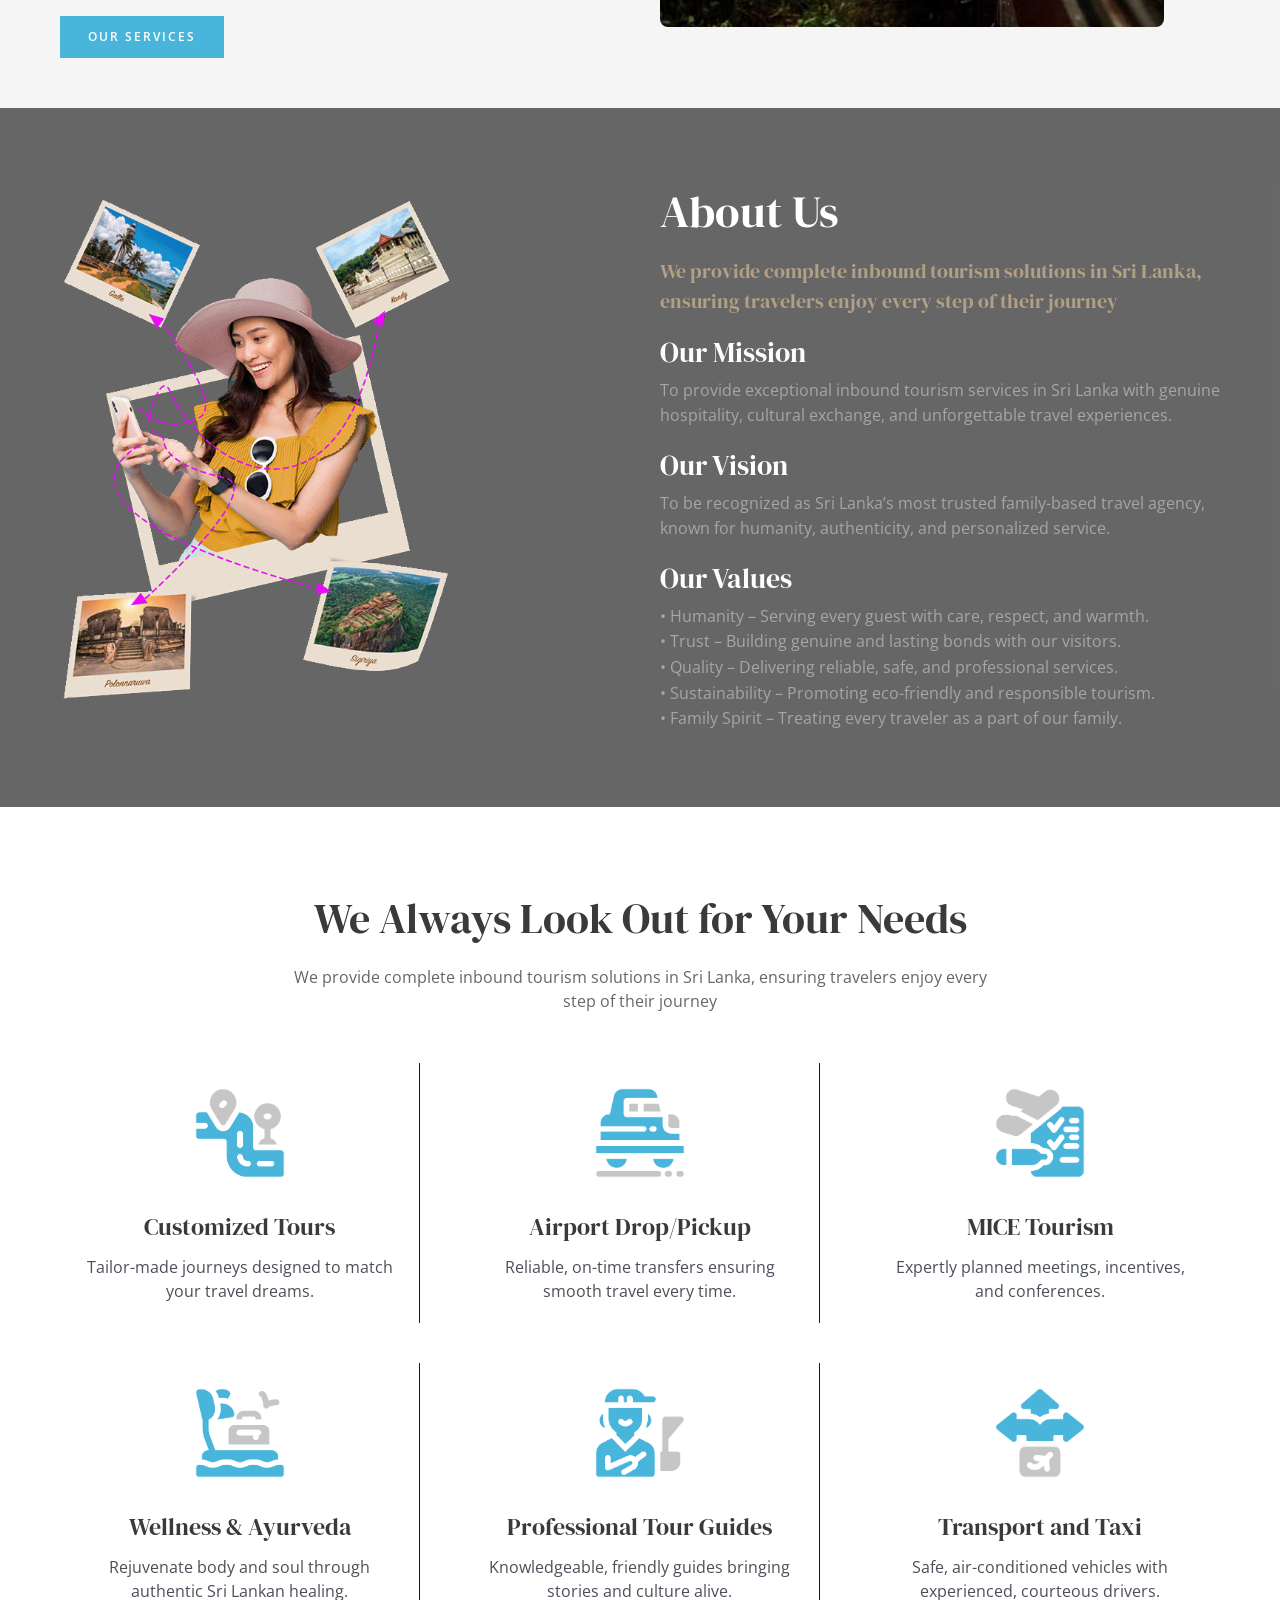
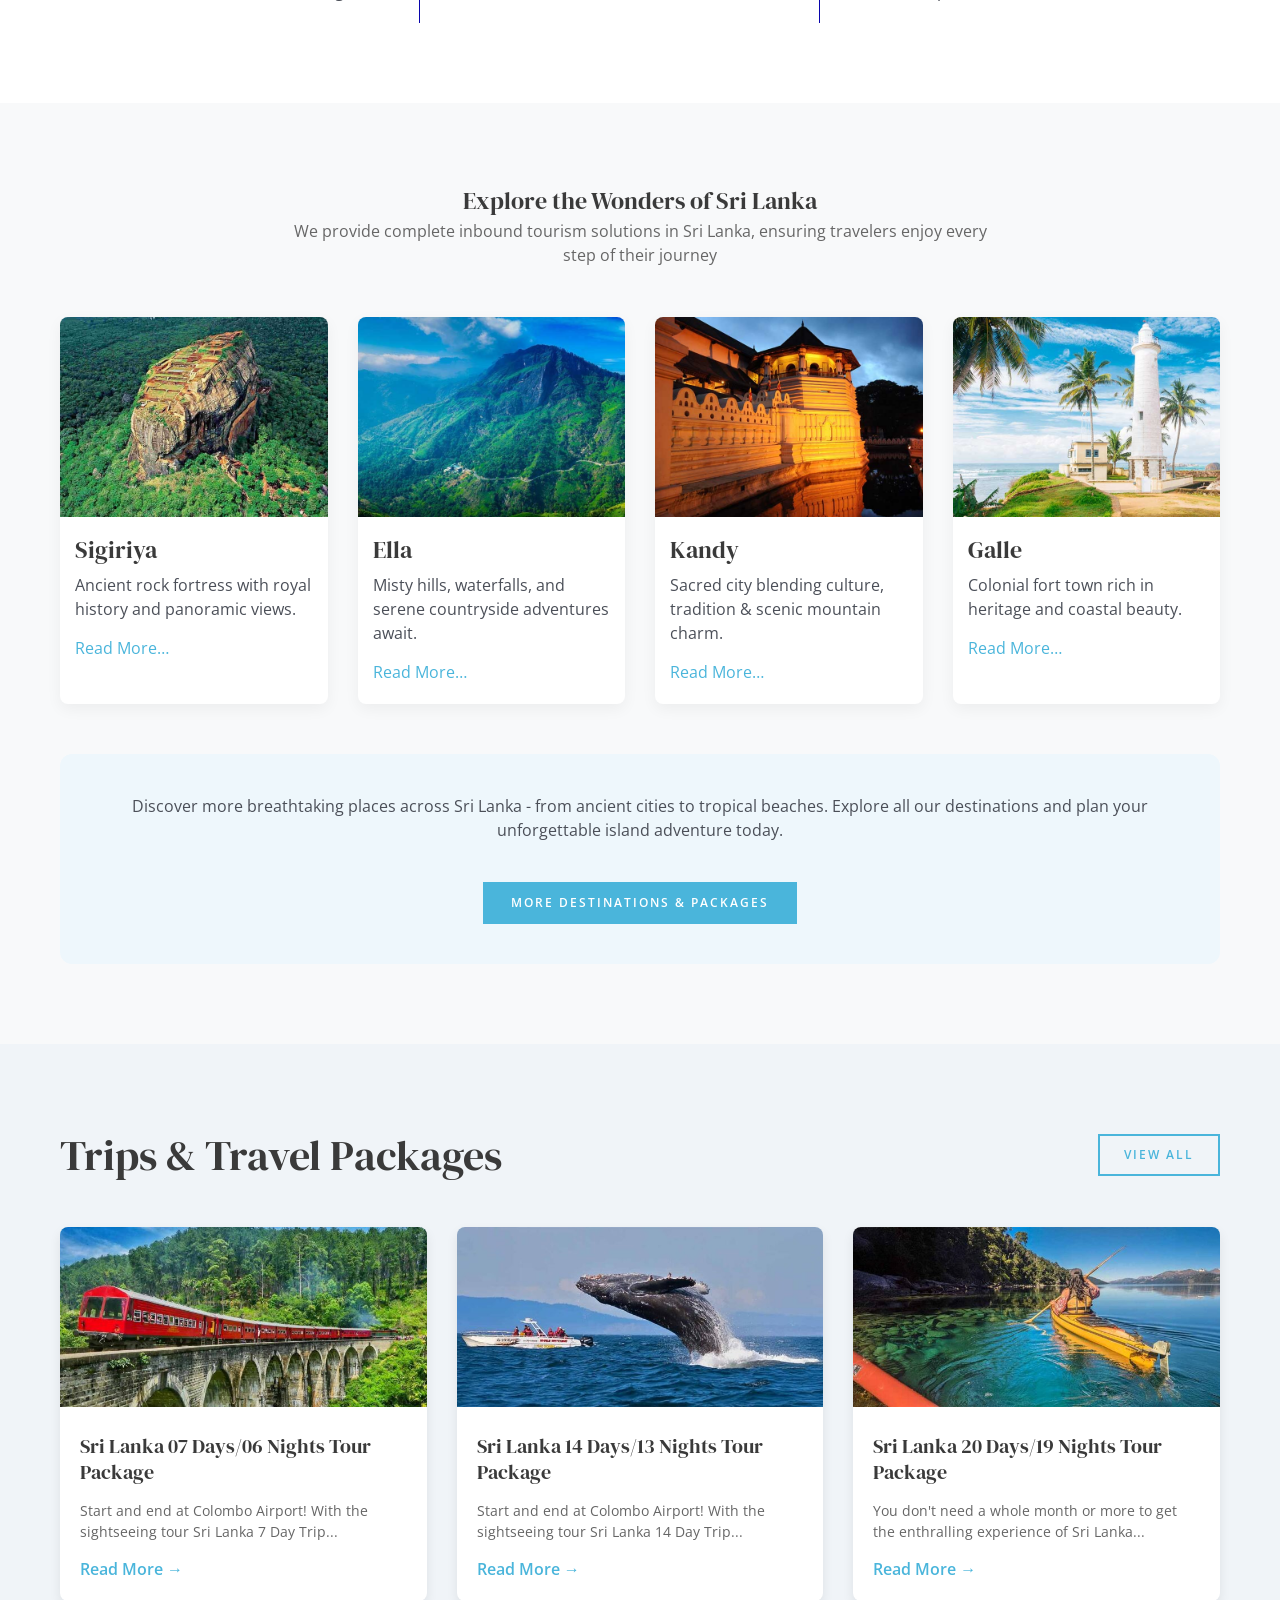
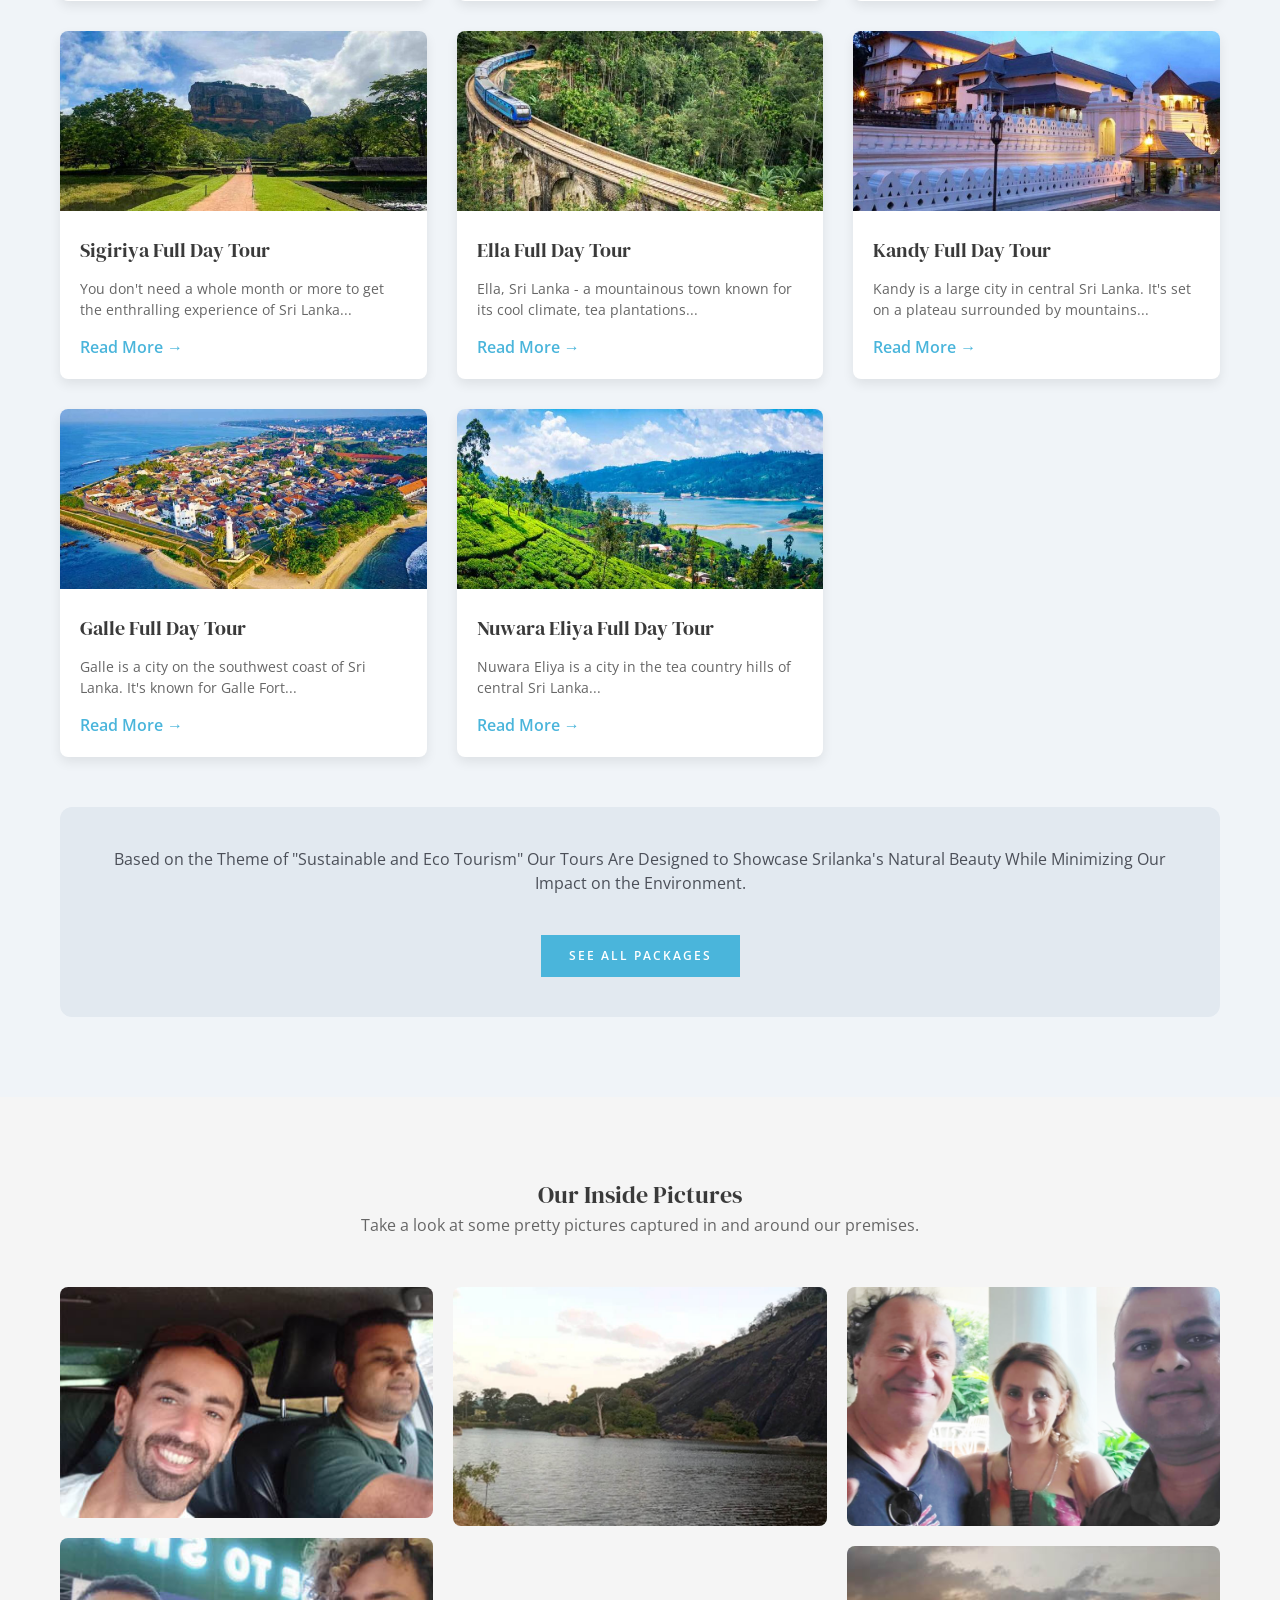
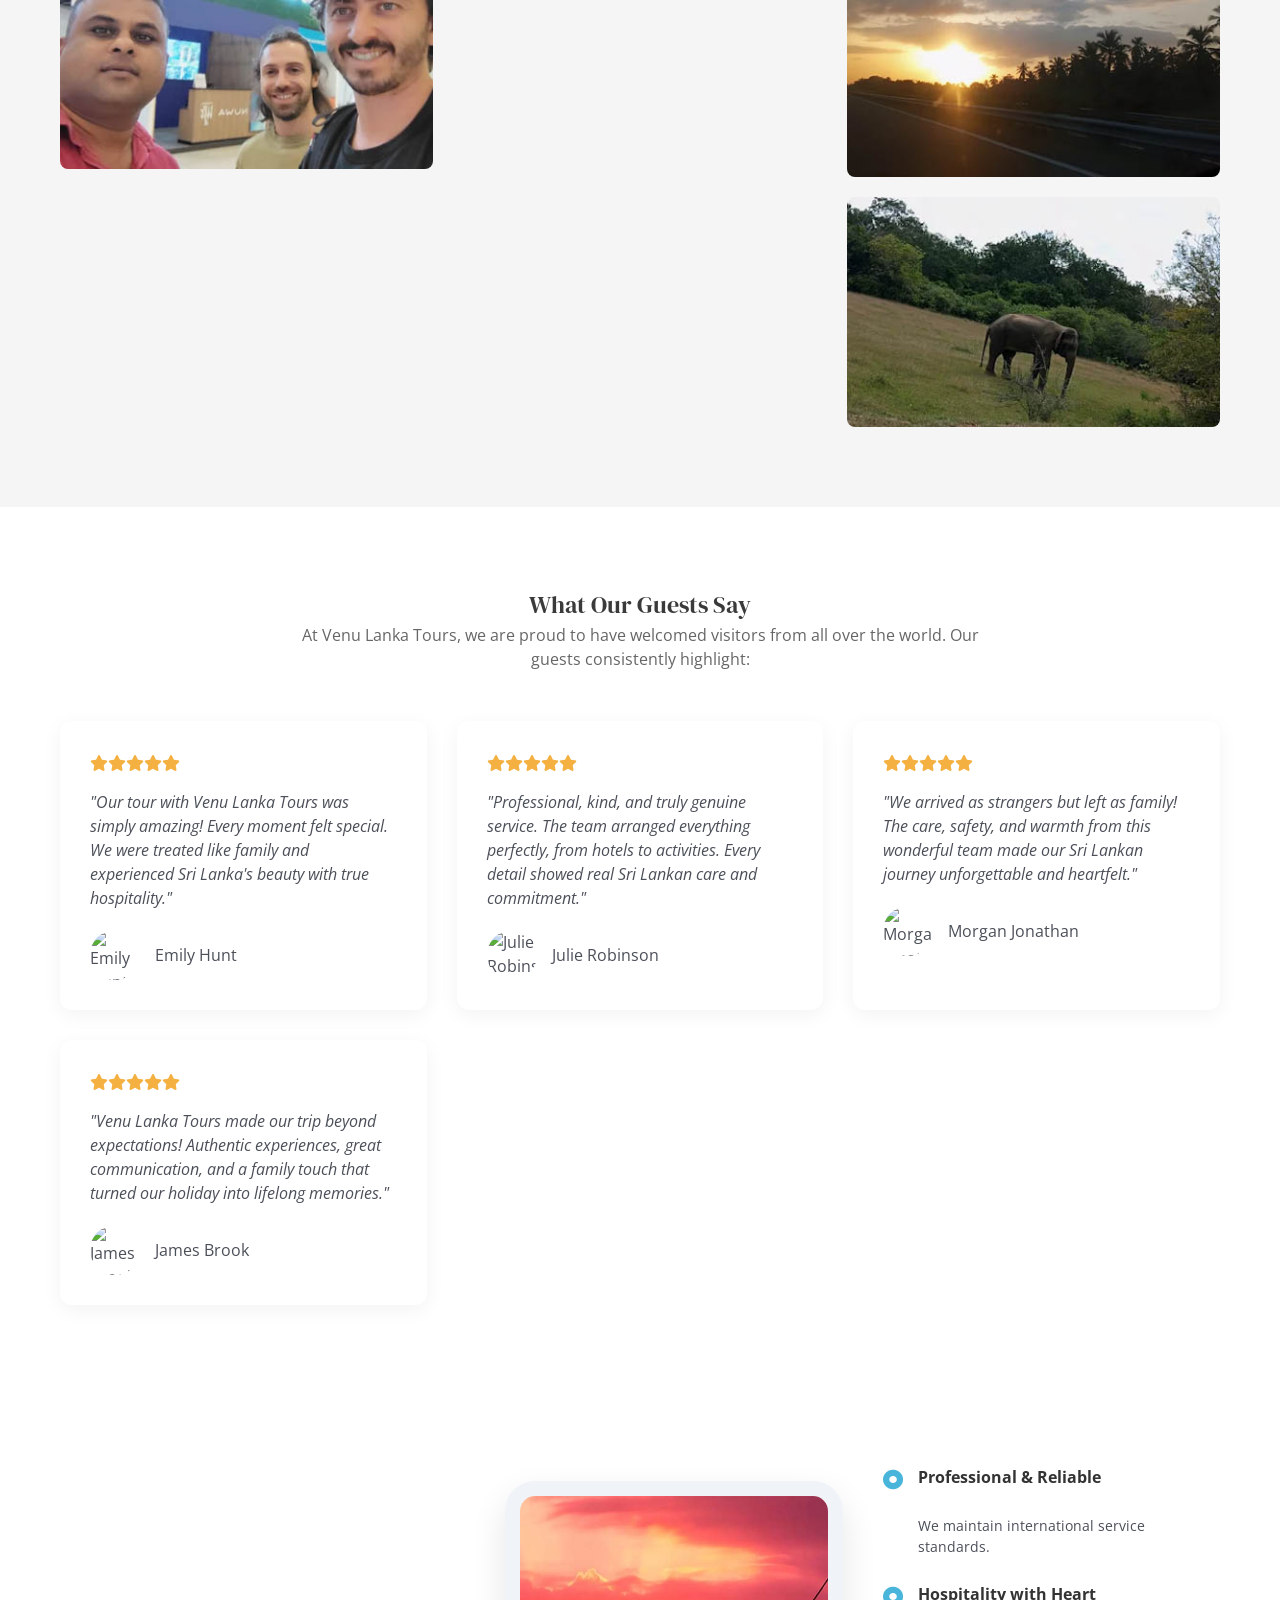
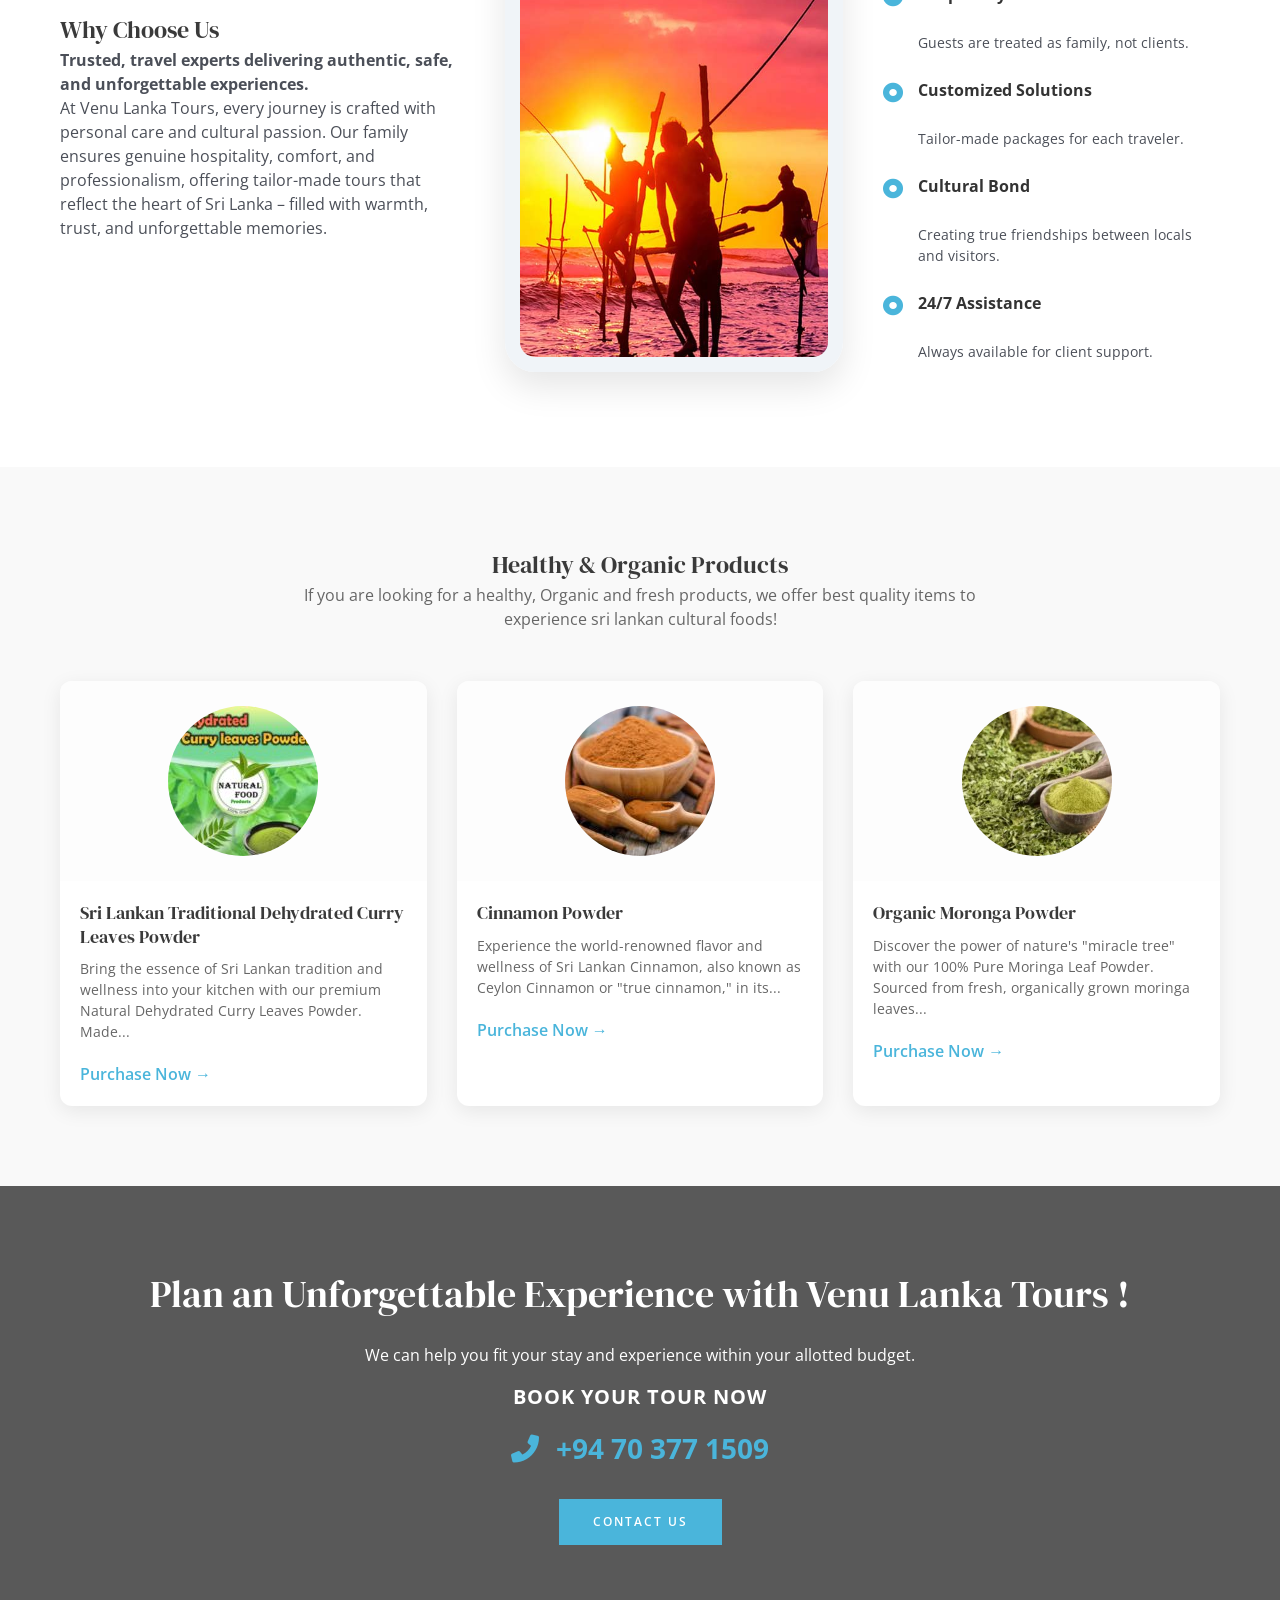
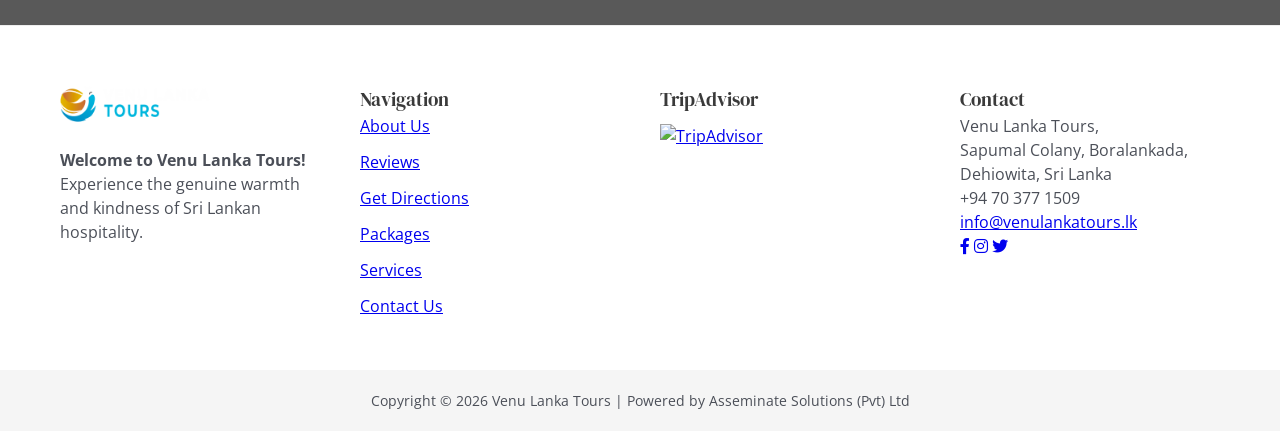
==== commit e75974c0: "implemented the all pages and styles" ====
--- a/index.html
+++ b/index.html
@@ -1,23 +1,21 @@
-<!DOCTYPE html>
+﻿<!DOCTYPE html>
 <html lang="en-US">
 <head>
     <meta charset="UTF-8">
     <meta name="viewport" content="width=device-width, initial-scale=1.0">
     <title>Home - Venu Lanka Tours</title>
-    <link rel="stylesheet" href="style.css">
-    <!-- Google Fonts -->
+    <link rel="stylesheet" href="css/main.css">
     <link href="https://fonts.googleapis.com/css2?family=Open+Sans:wght@400;600;700&family=DM+Serif+Display&display=swap" rel="stylesheet">
-    <!-- Font Awesome 6 (free) -->
     <link rel="stylesheet" href="https://cdnjs.cloudflare.com/ajax/libs/font-awesome/6.0.0-beta3/css/all.min.css">
 </head>
 <body>
 
-<!-- HEADER -->
+<!-- HEADER (blur, no scroll effects) -->
 <header class="site-header">
     <div class="container header-container">
         <div class="logo">
             <a href="index.html">
-                <img src="assets/venu-Logo.png" alt="Venu Lanka Tours Logo">
+                <img src="assets/venu-Logo.png" alt="Venu Lanka Tours">
             </a>
         </div>
         <nav class="main-nav">
@@ -57,23 +55,23 @@
 <!-- HERO SECTION -->
 <section class="hero">
     <video autoplay muted loop playsinline class="hero-video">
-        <source src="assets/Home%20-%20Venu%20Lanka%20Tours.mp4" type="video/mp4">
+        <source src="assets/Home - Venu Lanka Tours.mp4" type="video/mp4">
     </video>
     <div class="hero-overlay"></div>
     <div class="hero-content container">
         <span class="hero-welcome">Welcome</span>
         <h1>Venu Lanka Tours</h1>
-        <p>Experience the genuine warmth and kindness of Sri Lankan hospitality, where every guest is treated with love and care. You'll be showered with kindness and generosity that will make your stay unforgettable...</p>
+        <p>Experience the genuine warmth and kindness of Sri Lankan hospitality, where every guest is treated with love and care. you'll be showered with kindness and generosity that will make your stay unforgettable...</p>
         <a href="#destinations" class="btn-primary">Plan Your Trip</a>
     </div>
 </section>
 
-<!-- ABOUT SECTION (two parts) -->
+<!-- ABOUT INTRO -->
 <section class="about-intro">
     <div class="container two-columns">
         <div class="about-col">
             <img src="assets/about-us-1-1.jpg" alt="About Venu Lanka Tours">
-            <p>Venu Lanka Tours is a proudly family-owned inbound travel agency based in Sri Lanka, established with the vision of delivering authentic hospitality, unforgettable travel experiences, and a true cultural bond between visitors and Sri Lankans.</p>
+            <p>Venu Lanka Tours is a proudly family-owned inbound travel agency based in Sri Lanka, established with the vision of delivering authentic hospitality, unforgettable travel experiences, and a true cultural bond between visitors and Sri Lankans</p>
             <a href="#services" class="btn-secondary">Our Services</a>
         </div>
         <div class="about-col">
@@ -86,7 +84,7 @@
     </div>
 </section>
 
-<!-- ABOUT US DETAIL (mission/vision) -->
+<!-- ABOUT DETAILS (with background image and single-column mission/vision/values) -->
 <section class="about-details" id="about">
     <div class="container two-columns">
         <div class="about-image">
@@ -95,7 +93,7 @@
         <div class="about-content">
             <h2>About Us</h2>
             <h5>We provide complete inbound tourism solutions in Sri Lanka, ensuring travelers enjoy every step of their journey</h5>
-            <div class="mission-vision">
+            <div class="mission-vision single-column">
                 <div class="mv-item">
                     <h3>Our Mission</h3>
                     <p>To provide exceptional inbound tourism services in Sri Lanka with genuine hospitality, cultural exchange, and unforgettable travel experiences.</p>
@@ -160,29 +158,37 @@
 <!-- DESTINATIONS SECTION -->
 <section class="destinations" id="destinations">
     <div class="container">
-        <h2>Explore the Wonders of Sri Lanka</h2>
-        <p class="section-subtitle">We provide complete inbound tourism solutions in Sri Lanka, ensuring travelers enjoy every step of their journey</p>
+        <h2 class="center-heading">Explore the Wonders of Sri Lanka</h2>
+        <p class="section-subtitle center-subtitle">We provide complete inbound tourism solutions in Sri Lanka, ensuring travelers enjoy every step of their journey</p>
         <div class="destinations-grid">
             <div class="dest-card">
-                <img src="assets/services-1-1.jpg" alt="Sigiriya">
+                <div class="dest-img-container">
+                    <img src="assets/services-1-1.jpg" alt="Sigiriya">
+                </div>
                 <h3>Sigiriya</h3>
                 <p>Ancient rock fortress with royal history and panoramic views.</p>
                 <a href="packages-destinations.html">Read More…</a>
             </div>
             <div class="dest-card">
-                <img src="assets/services-1-2.jpg" alt="Ella">
+                <div class="dest-img-container">
+                    <img src="assets/services-1-2.jpg" alt="Ella">
+                </div>
                 <h3>Ella</h3>
                 <p>Misty hills, waterfalls, and serene countryside adventures await.</p>
                 <a href="packages-destinations.html">Read More…</a>
             </div>
             <div class="dest-card">
-                <img src="assets/services-1-3.jpg" alt="Kandy">
+                <div class="dest-img-container">
+                    <img src="assets/services-1-3.jpg" alt="Kandy">
+                </div>
                 <h3>Kandy</h3>
                 <p>Sacred city blending culture, tradition & scenic mountain charm.</p>
                 <a href="packages-destinations.html">Read More…</a>
             </div>
             <div class="dest-card">
-                <img src="assets/services-1-4.jpg" alt="Galle">
+                <div class="dest-img-container">
+                    <img src="assets/services-1-4.jpg" alt="Galle">
+                </div>
                 <h3>Galle</h3>
                 <p>Colonial fort town rich in heritage and coastal beauty.</p>
                 <a href="packages-destinations.html">Read More…</a>
@@ -195,64 +201,91 @@
     </div>
 </section>
 
-<!-- PACKAGES SECTION (Trip & Travel Packages) -->
+<!-- PACKAGES SECTION -->
 <section class="packages" id="packages">
     <div class="container">
         <div class="packages-header">
-            <h2>Trips & Travel Packages</h2>
+            <h2 class="center-heading">Trips & Travel Packages</h2>
             <a href="packages-destinations.html" class="btn-outline">View All</a>
         </div>
         <div class="packages-grid">
             <div class="package-card">
-                <img src="assets/2-1-768x320.jpg" alt="7 Days Package">
-                <h3>Sri Lanka 07 Days/06 Nights Tour Package</h3>
-                <p>Start and end at Colombo Airport! With the sightseeing tour Sri Lanka 7 Day Trip, you have a 7 days...</p>
-                <a href="packages-destinations.html">Read More →</a>
-            </div>
-            <div class="package-card">
-                <img src="assets/2-1-1-768x320.jpg" alt="14 Days Package">
-                <h3>Sri Lanka 14 Days/13 Nights Tour Package</h3>
-                <p>Start and end at Colombo Airport! With the sightseeing tour Sri Lanka 14 Day Trip, you have a 14 days...</p>
-                <a href="packages-destinations.html">Read More →</a>
-            </div>
-            <div class="package-card">
-                <img src="assets/2-1-2-768x320.jpg" alt="20 Days Package">
-                <h3>Sri Lanka 20 Days/19 Nights Tour Package</h3>
-                <p>You don't need a whole month or more to get the enthralling experience of Sri Lanka. In fact, with a...</p>
-                <a href="packages-destinations.html">Read More →</a>
-            </div>
-            <div class="package-card">
-                <img src="assets/2-1-3-768x320.jpg" alt="Sigiriya Day Tour">
-                <h3>Sigiriya Full Day Tour</h3>
-                <p>You don't need a whole month or more to get the enthralling experience of Sri Lanka. In fact, with a...</p>
-                <a href="packages-destinations.html">Read More →</a>
-            </div>
-            <div class="package-card">
-                <img src="assets/2-1-3-1-768x320.jpg" alt="Ella Day Tour">
-                <h3>Ella Full Day Tour</h3>
-                <p>Ella, Sri Lanka - a mountainous town known for its cool climate, tea plantations, and breathtaking views of the Ella...</p>
-                <a href="packages-destinations.html">Read More →</a>
-            </div>
-            <div class="package-card">
-                <img src="assets/2-1-3-2-768x320.jpg" alt="Kandy Day Tour">
-                <h3>Kandy Full Day Tour</h3>
-                <p>Kandy is a large city in central Sri Lanka. It's set on a plateau surrounded by mountains, which are home...</p>
-                <a href="packages-destinations.html">Read More →</a>
-            </div>
-            <!-- Add more if needed, but 6 is enough for sample -->
+                <img src="assets/2-1-768x320.jpg" alt="7 Days">
+                <div class="package-card-content">
+                    <h3>Sri Lanka 07 Days/06 Nights Tour Package</h3>
+                    <p>Start and end at Colombo Airport! With the sightseeing tour Sri Lanka 7 Day Trip...</p>
+                    <a href="packages-destinations.html">Read More →</a>
+                </div>
+            </div>
+            <div class="package-card">
+                <img src="assets/2-1-1-768x320.jpg" alt="14 Days">
+                <div class="package-card-content">
+                    <h3>Sri Lanka 14 Days/13 Nights Tour Package</h3>
+                    <p>Start and end at Colombo Airport! With the sightseeing tour Sri Lanka 14 Day Trip...</p>
+                    <a href="packages-destinations.html">Read More →</a>
+                </div>
+            </div>
+            <div class="package-card">
+                <img src="assets/2-1-2-768x320.jpg" alt="20 Days">
+                <div class="package-card-content">
+                    <h3>Sri Lanka 20 Days/19 Nights Tour Package</h3>
+                    <p>You don't need a whole month or more to get the enthralling experience of Sri Lanka...</p>
+                    <a href="packages-destinations.html">Read More →</a>
+                </div>
+            </div>
+            <div class="package-card">
+                <img src="assets/2-1-3-768x320.jpg" alt="Sigiriya Day">
+                <div class="package-card-content">
+                    <h3>Sigiriya Full Day Tour</h3>
+                    <p>You don't need a whole month or more to get the enthralling experience of Sri Lanka...</p>
+                    <a href="packages-destinations.html">Read More →</a>
+                </div>
+            </div>
+            <div class="package-card">
+                <img src="assets/2-1-3-1-768x320.jpg" alt="Ella Day">
+                <div class="package-card-content">
+                    <h3>Ella Full Day Tour</h3>
+                    <p>Ella, Sri Lanka - a mountainous town known for its cool climate, tea plantations...</p>
+                    <a href="packages-destinations.html">Read More →</a>
+                </div>
+            </div>
+            <div class="package-card">
+                <img src="assets/2-1-3-2-768x320.jpg" alt="Kandy Day">
+                <div class="package-card-content">
+                    <h3>Kandy Full Day Tour</h3>
+                    <p>Kandy is a large city in central Sri Lanka. It's set on a plateau surrounded by mountains...</p>
+                    <a href="packages-destinations.html">Read More →</a>
+                </div>
+            </div>
+            <div class="package-card">
+                <img src="assets/2-1-3-4-768x320.jpg" alt="Galle Day">
+                <div class="package-card-content">
+                    <h3>Galle Full Day Tour</h3>
+                    <p>Galle is a city on the southwest coast of Sri Lanka. It's known for Galle Fort...</p>
+                    <a href="packages-destinations.html">Read More →</a>
+                </div>
+            </div>
+            <div class="package-card">
+                <img src="assets/2-1-3-5-768x320.jpg" alt="Nuwara Eliya">
+                <div class="package-card-content">
+                    <h3>Nuwara Eliya Full Day Tour</h3>
+                    <p>Nuwara Eliya is a city in the tea country hills of central Sri Lanka...</p>
+                    <a href="packages-destinations.html">Read More →</a>
+                </div>
+            </div>
         </div>
         <div class="packages-footer-cta">
             <p>Based on the Theme of "Sustainable and Eco Tourism" Our Tours Are Designed to Showcase Srilanka's Natural Beauty While Minimizing Our Impact on the Environment.</p>
-            <a href="packages-destinations.html" class="btn-secondary">Seel All Packages</a>
-        </div>
-    </div>
-</section>
-
-<!-- INSIDE PICTURES GALLERY -->
+            <a href="packages-destinations.html" class="btn-secondary">See All Packages</a>
+        </div>
+    </div>
+</section>
+
+<!-- GALLERY -->
 <section class="inside-gallery" id="inside">
     <div class="container">
-        <h2>Our Inside Pictures</h2>
-        <p class="section-subtitle">Take a look at some pretty pictures captured in and around our premises.</p>
+        <h2 class="center-heading">Our Inside Pictures</h2>
+        <p class="section-subtitle center-subtitle">Take a look at some pretty pictures captured in and around our premises.</p>
         <div class="gallery-grid">
             <div class="gallery-col">
                 <img src="assets/gallery-1.jpg" alt="Gallery">
@@ -273,99 +306,87 @@
 <!-- REVIEWS SECTION -->
 <section class="reviews" id="reviews">
     <div class="container">
-        <h2>What Our Guests Say</h2>
-        <p class="section-subtitle">At Venu Lanka Tours, we are proud to have welcomed visitors from all over the world. Our guests consistently highlight:</p>
+        <h2 class="center-heading">What Our Guests Say</h2>
+        <p class="section-subtitle center-subtitle">At Venu Lanka Tours, we are proud to have welcomed visitors from all over the world. Our guests consistently highlight:</p>
         <div class="reviews-grid">
             <div class="review-card">
-                <div class="stars">
-                    <i class="fas fa-star"></i><i class="fas fa-star"></i><i class="fas fa-star"></i><i class="fas fa-star"></i><i class="fas fa-star"></i>
-                </div>
+                <div class="stars"><i class="fas fa-star"></i><i class="fas fa-star"></i><i class="fas fa-star"></i><i class="fas fa-star"></i><i class="fas fa-star"></i></div>
                 <p>"Our tour with Venu Lanka Tours was simply amazing! Every moment felt special. We were treated like family and experienced Sri Lanka's beauty with true hospitality."</p>
-                <div class="reviewer">
-                    <img src="assets/testimonial1.jpg" alt="Emily Hunt">
-                    <span>Emily Hunt</span>
-                </div>
+                <div class="reviewer"><img src="assets/testimonial1.jpg" alt="Emily Hunt"><span>Emily Hunt</span></div>
             </div>
             <div class="review-card">
-                <div class="stars">
-                    <i class="fas fa-star"></i><i class="fas fa-star"></i><i class="fas fa-star"></i><i class="fas fa-star"></i><i class="fas fa-star"></i>
-                </div>
+                <div class="stars"><i class="fas fa-star"></i><i class="fas fa-star"></i><i class="fas fa-star"></i><i class="fas fa-star"></i><i class="fas fa-star"></i></div>
                 <p>"Professional, kind, and truly genuine service. The team arranged everything perfectly, from hotels to activities. Every detail showed real Sri Lankan care and commitment."</p>
-                <div class="reviewer">
-                    <img src="assets/testimonial4.jpg" alt="Julie Robinson">
-                    <span>Julie Robinson</span>
-                </div>
+                <div class="reviewer"><img src="assets/testimonial4.jpg" alt="Julie Robinson"><span>Julie Robinson</span></div>
             </div>
             <div class="review-card">
-                <div class="stars">
-                    <i class="fas fa-star"></i><i class="fas fa-star"></i><i class="fas fa-star"></i><i class="fas fa-star"></i><i class="fas fa-star"></i>
-                </div>
+                <div class="stars"><i class="fas fa-star"></i><i class="fas fa-star"></i><i class="fas fa-star"></i><i class="fas fa-star"></i><i class="fas fa-star"></i></div>
                 <p>"We arrived as strangers but left as family! The care, safety, and warmth from this wonderful team made our Sri Lankan journey unforgettable and heartfelt."</p>
-                <div class="reviewer">
-                    <img src="assets/testimonial2.jpg" alt="Morgan Jonathan">
-                    <span>Morgan Jonathan</span>
-                </div>
+                <div class="reviewer"><img src="assets/testimonial2.jpg" alt="Morgan Jonathan"><span>Morgan Jonathan</span></div>
             </div>
             <div class="review-card">
-                <div class="stars">
-                    <i class="fas fa-star"></i><i class="fas fa-star"></i><i class="fas fa-star"></i><i class="fas fa-star"></i><i class="fas fa-star"></i>
-                </div>
+                <div class="stars"><i class="fas fa-star"></i><i class="fas fa-star"></i><i class="fas fa-star"></i><i class="fas fa-star"></i><i class="fas fa-star"></i></div>
                 <p>"Venu Lanka Tours made our trip beyond expectations! Authentic experiences, great communication, and a family touch that turned our holiday into lifelong memories."</p>
-                <div class="reviewer">
-                    <img src="assets/testimonial3.jpg" alt="James Brook">
-                    <span>James Brook</span>
-                </div>
-            </div>
-        </div>
-    </div>
-</section>
-
-<!-- WHY CHOOSE US SECTION -->
+                <div class="reviewer"><img src="assets/testimonial3.jpg" alt="James Brook"><span>James Brook</span></div>
+            </div>
+        </div>
+    </div>
+</section>
+
+<!-- WHY CHOOSE US -->
 <section class="why-choose-us" id="whychooseus">
-    <div class="container two-columns">
-        <div class="why-text">
+    <div class="container why-container">
+        <div class="why-text-col">
             <h2>Why Choose Us</h2>
             <p><strong>Trusted, travel experts delivering authentic, safe, and unforgettable experiences.</strong></p>
             <p>At Venu Lanka Tours, every journey is crafted with personal care and cultural passion. Our family ensures genuine hospitality, comfort, and professionalism, offering tailor-made tours that reflect the heart of Sri Lanka – filled with warmth, trust, and unforgettable memories.</p>
         </div>
-        <div class="why-image">
-            <img src="assets/image1-1.jpg" alt="Why Choose Us">
-        </div>
-        <div class="why-list">
+        <div class="why-image-col">
+            <div class="why-image-frame">
+                <img src="assets/image1-1.jpg" alt="Why Choose Us">
+            </div>
+        </div>
+        <div class="why-list-col">
             <ul>
-                <li><i class="fas fa-dot-circle"></i> <strong>Professional & Reliable</strong><br>We maintain international service standards.</li>
-                <li><i class="fas fa-dot-circle"></i> <strong>Hospitality with Heart</strong><br>Guests are treated as family, not clients.</li>
-                <li><i class="fas fa-dot-circle"></i> <strong>Customized Solutions</strong><br>Tailor-made packages for each traveler.</li>
-                <li><i class="fas fa-dot-circle"></i> <strong>Cultural Bond</strong><br>Creating true friendships between locals and visitors.</li>
-                <li><i class="fas fa-dot-circle"></i> <strong>24/7 Assistance</strong><br>Always available for client support.</li>
+                <li><i class="fas fa-dot-circle"></i> <span><strong>Professional & Reliable</strong><br>We maintain international service standards.</span></li>
+                <li><i class="fas fa-dot-circle"></i> <span><strong>Hospitality with Heart</strong><br>Guests are treated as family, not clients.</span></li>
+                <li><i class="fas fa-dot-circle"></i> <span><strong>Customized Solutions</strong><br>Tailor-made packages for each traveler.</span></li>
+                <li><i class="fas fa-dot-circle"></i> <span><strong>Cultural Bond</strong><br>Creating true friendships between locals and visitors.</span></li>
+                <li><i class="fas fa-dot-circle"></i> <span><strong>24/7 Assistance</strong><br>Always available for client support.</span></li>
             </ul>
         </div>
     </div>
 </section>
 
-<!-- ORGANIC PRODUCTS SECTION -->
+<!-- ORGANIC PRODUCTS -->
 <section class="organic-products">
     <div class="container">
-        <h2>Healthy & Organic Products</h2>
-        <p class="section-subtitle">If you are looking for a healthy, Organic and fresh products, we offer best quality items to experience sri lankan cultural foods!</p>
+        <h2 class="center-heading">Healthy & Organic Products</h2>
+        <p class="section-subtitle center-subtitle">If you are looking for a healthy, Organic and fresh products, we offer best quality items to experience sri lankan cultural foods!</p>
         <div class="products-grid">
             <div class="product-card">
-                <img src="assets/Sri-Lankan-Traditional-Dehydrated-Curry-Leaves-Powder-150x150.jpg" alt="Curry Leaves Powder">
+                <div class="product-img">
+                    <img src="assets/Sri-Lankan-Traditional-Dehydrated-Curry-Leaves-Powder-150x150.jpg" alt="Curry Leaves Powder">
+                </div>
                 <h3>Sri Lankan Traditional Dehydrated Curry Leaves Powder</h3>
-                <p>Bring the essence of Sri Lankan tradition and wellness into your kitchen...</p>
-                <a href="packages-destinations.html">Purchase Now →</a>
+                <p>Bring the essence of Sri Lankan tradition and wellness into your kitchen with our premium Natural Dehydrated Curry Leaves Powder. Made...</p>
+                <a href="packages-destinations.html" class="purchase-btn">Purchase Now →</a>
             </div>
             <div class="product-card">
-                <img src="assets/cinnamon-powder-150x150.jpg" alt="Cinnamon Powder">
+                <div class="product-img">
+                    <img src="assets/cinnamon-powder-150x150.jpg" alt="Cinnamon Powder">
+                </div>
                 <h3>Cinnamon Powder</h3>
-                <p>Experience the world-renowned flavor and wellness of Sri Lankan Cinnamon...</p>
-                <a href="packages-destinations.html">Purchase Now →</a>
+                <p>Experience the world-renowned flavor and wellness of Sri Lankan Cinnamon, also known as Ceylon Cinnamon or "true cinnamon," in its...</p>
+                <a href="packages-destinations.html" class="purchase-btn">Purchase Now →</a>
             </div>
             <div class="product-card">
-                <img src="assets/Moringa-Leaf-Powder-min-scaled-1-2048x1432-1-150x150.webp" alt="Moringa Powder">
+                <div class="product-img">
+                    <img src="assets/Moringa-Leaf-Powder-min-scaled-1-2048x1432-1-150x150.webp" alt="Moringa Powder">
+                </div>
                 <h3>Organic Moronga Powder</h3>
-                <p>Discover the power of nature's "miracle tree" with our 100% Pure Moringa Leaf Powder...</p>
-                <a href="packages-destinations.html">Purchase Now →</a>
+                <p>Discover the power of nature's "miracle tree" with our 100% Pure Moringa Leaf Powder. Sourced from fresh, organically grown moringa leaves...</p>
+                <a href="packages-destinations.html" class="purchase-btn">Purchase Now →</a>
             </div>
         </div>
     </div>
@@ -376,8 +397,10 @@
     <div class="container">
         <h2>Plan an Unforgettable Experience with Venu Lanka Tours !</h2>
         <p>We can help you fit your stay and experience within your allotted budget.</p>
-        <p class="cta-phone">Book Your tour Now</p>
-        <p><a href="https://wa.me/94703771509" class="phone-link"><i class="fas fa-phone-alt"></i> +94 70 377 1509</a></p>
+        <p class="cta-book-text">Book Your tour Now</p>
+        <div class="cta-whatsapp">
+            <a href="https://wa.me/94703771509" class="phone-link"><i class="fas fa-phone-alt"></i> +94 70 377 1509</a>
+        </div>
         <a href="contact.html" class="btn-primary">Contact Us</a>
     </div>
 </section>
@@ -386,13 +409,13 @@
 <footer class="site-footer">
     <div class="container footer-grid">
         <div class="footer-col">
-            <img src="assets/venu-Logo.png" alt="Venu Lanka Tours">
+            <img src="assets/venu-Logo.png" alt="Venu Lanka Tours" class="footer-logo">
             <p><strong>Welcome to Venu Lanka Tours!</strong></p>
             <p>Experience the genuine warmth and kindness of Sri Lankan hospitality.</p>
         </div>
         <div class="footer-col">
             <h3>Navigation</h3>
-            <ul>
+            <ul class="footer-links">
                 <li><a href="#about">About Us</a></li>
                 <li><a href="#reviews">Reviews</a></li>
                 <li><a href="contact.html">Get Directions</a></li>
@@ -402,13 +425,20 @@
             </ul>
         </div>
         <div class="footer-col">
+            <h3>TripAdvisor</h3>
+            <div class="tripadvisor-footer">
+                <a target="_blank" href="https://www.tripadvisor.com/"><img src="https://static.tacdn.com/img2/brand_refresh/Tripadvisor_lockup_horizontal_secondary_registered.svg" alt="TripAdvisor" style="max-width: 150px;"></a>
+                <div class="trustindex-widget-placeholder">
+                    <!-- Trustindex widget will be loaded by JS -->
+                    <div id="trustindex-widget"></div>
+                </div>
+            </div>
+        </div>
+        <div class="footer-col">
             <h3>Contact</h3>
             <p>Venu Lanka Tours,<br>Sapumal Colany, Boralankada, Dehiowita, Sri Lanka</p>
             <p>+94 70 377 1509</p>
             <p><a href="mailto:info@venulankatours.lk">info@venulankatours.lk</a></p>
-        </div>
-        <div class="footer-col">
-            <h3>Follow Us</h3>
             <div class="social-icons">
                 <a href="https://www.facebook.com/people/venu-lanka-tours/61581256981717/" target="_blank"><i class="fab fa-facebook-f"></i></a>
                 <a href="#"><i class="fab fa-instagram"></i></a>
@@ -424,6 +454,6 @@
     </div>
 </footer>
 
-<script src="main.js"></script>
+<script src="js/main.js"></script>
 </body>
 </html>
--- a/css/main.css
+++ b/css/main.css
@@ -0,0 +1,758 @@
+* {
+    margin: 0;
+    padding: 0;
+    box-sizing: border-box;
+}
+body {
+    font-family: 'Open Sans', sans-serif;
+    font-size: 16px;
+    line-height: 1.5;
+    color: #4b4f58;
+    background: #fff;
+}
+h1, h2, h3, h4, h5, h6 {
+    font-family: 'DM Serif Display', serif;
+    font-weight: 400;
+    color: #3a3a3a;
+}
+.container {
+    max-width: 1200px;
+    margin: 0 auto;
+    padding: 0 20px;
+}
+/* Header with blur (no hover effects) */
+.site-header {
+    position: fixed;
+    top: 0;
+    width: 100%;
+    background: rgba(0,0,0,0.5);
+    backdrop-filter: blur(12px);
+    -webkit-backdrop-filter: blur(12px);
+    z-index: 1000;
+    padding: 15px 0;
+    transition: none; /* Keep blur constant */
+}
+.header-container {
+    display: flex;
+    justify-content: space-between;
+    align-items: center;
+    flex-wrap: wrap;
+}
+.logo img {
+    max-width: 147px;
+    height: auto;
+}
+.main-nav {
+    display: flex;
+    align-items: center;
+}
+.nav-menu {
+    display: flex;
+    list-style: none;
+    gap: 20px;
+}
+.nav-menu li {
+    position: relative;
+}
+.nav-menu a {
+    color: rgba(255,255,255,0.9);
+    text-decoration: none;
+    font-size: 14px;
+    text-transform: uppercase;
+    font-weight: 400;
+    transition: color 0.3s;
+}
+.nav-menu a:hover, .nav-menu a.active {
+    color: #fff;
+}
+/* No background or underline on hover - just color change */
+.dropdown-menu {
+    position: absolute;
+    top: 100%;
+    left: 0;
+    background: #fff;
+    min-width: 200px;
+    list-style: none;
+    padding: 10px 0;
+    opacity: 0;
+    visibility: hidden;
+    transition: 0.3s;
+    box-shadow: 0 5px 10px rgba(0,0,0,0.1);
+    border-radius: 4px;
+}
+.dropdown:hover .dropdown-menu {
+    opacity: 1;
+    visibility: visible;
+}
+.dropdown-menu a {
+    color: #222;
+    display: block;
+    padding: 8px 20px;
+    text-transform: none;
+}
+.dropdown-menu a:hover {
+    color: #4ab5db;
+}
+.mobile-toggle {
+    display: none;
+    color: #fff;
+    font-size: 24px;
+    cursor: pointer;
+}
+.btn-book {
+    background: transparent;
+    border: 1px solid #fff;
+    color: #fff;
+    padding: 10px 20px;
+    text-decoration: none;
+    font-size: 13px;
+    text-transform: uppercase;
+    letter-spacing: 2px;
+    transition: 0.3s;
+}
+.btn-book:hover {
+    background: #fff;
+    color: #008fef;
+}
+/* Hero left-aligned */
+.hero {
+    position: relative;
+    height: 100vh;
+    min-height: 600px;
+    display: flex;
+    align-items: center;
+    justify-content: flex-start;
+    text-align: left;
+    color: #fff;
+}
+.hero-video {
+    position: absolute;
+    top: 0;
+    left: 0;
+    width: 100%;
+    height: 100%;
+    object-fit: cover;
+    z-index: 0;
+}
+.hero-overlay {
+    position: absolute;
+    top: 0;
+    left: 0;
+    width: 100%;
+    height: 100%;
+    background: rgba(0,0,0,0.4);
+    z-index: 1;
+}
+.hero-content {
+    position: relative;
+    z-index: 2;
+    max-width: 800px;
+    padding-left: 0;
+}
+.hero-welcome {
+    font-size: 18px;
+    letter-spacing: 2px;
+}
+.hero h1 {
+    font-size: 70px;
+    color: #fff;
+    margin: 20px 0;
+}
+.hero p {
+    font-size: 18px;
+    margin-bottom: 30px;
+}
+.btn-primary {
+    display: inline-block;
+    background: #4ab5db;
+    color: #fff;
+    padding: 14px 34px;
+    text-decoration: none;
+    font-weight: 600;
+    text-transform: uppercase;
+    letter-spacing: 2px;
+    font-size: 12px;
+    transition: 0.3s;
+}
+.btn-primary:hover {
+    background: #0e88b4;
+}
+.btn-secondary {
+    display: inline-block;
+    background: #4ab5db;
+    color: #fff;
+    padding: 12px 28px;
+    text-decoration: none;
+    font-weight: 600;
+    text-transform: uppercase;
+    letter-spacing: 2px;
+    font-size: 12px;
+    transition: 0.3s;
+    margin-top: 20px;
+}
+.btn-secondary:hover {
+    background: #0e88b4;
+}
+.btn-outline {
+    display: inline-block;
+    border: 2px solid #4ab5db;
+    color: #4ab5db;
+    padding: 10px 24px;
+    text-decoration: none;
+    font-weight: 600;
+    text-transform: uppercase;
+    letter-spacing: 2px;
+    font-size: 12px;
+    transition: 0.3s;
+}
+.btn-outline:hover {
+    background: #4ab5db;
+    color: #fff;
+}
+.two-columns {
+    display: flex;
+    flex-wrap: wrap;
+    gap: 40px;
+    align-items: center;
+}
+.two-columns > * {
+    flex: 1;
+    min-width: 250px;
+}
+/* About intro */
+.about-intro {
+    padding: 50px 0;
+    background: #f5f5f5;
+}
+.about-intro img {
+    width: 100%;
+    max-width: 504px;
+    border-radius: 8px;
+}
+.about-intro p {
+    margin: 20px 0;
+}
+/* About details with background image - single column layout */
+.about-details {
+    padding: 70px 0;
+    background: url('../assets/railway-bridge.jpg.pagespeed.ce.gCPL4jqV4T.jpg') center/cover no-repeat fixed;
+    position: relative;
+}
+.about-details::before {
+    content: '';
+    position: absolute;
+    top: 0;
+    left: 0;
+    width: 100%;
+    height: 100%;
+    background: rgba(17, 17, 17, 0.638); /* Dark overlay for readability */
+}
+.about-details .container {
+    position: relative;
+    z-index: 2;
+}
+.about-details h2
+    {
+        color: #fff;
+    }
+.about-details h5
+{    color: #b39f85;
+}
+.about-details h3
+    {
+        color: #fff;
+    }
+.about-details p {
+    color: #a7a5a5;
+}
+.about-image img {
+    max-width: 70%;
+    border-radius: 12px;
+}
+.about-content h2 {
+    font-size: 45px;
+    margin-bottom: 10px;
+}
+.about-content h5 {
+    font-size: 20px;
+    margin-bottom: 10px;
+}
+/* Force single column for mission/vision/values */
+.mission-vision.single-column {
+    display: flex;
+    flex-direction: column;
+    gap: 5px;
+}
+.mv-item {
+    padding: 5px 0;
+}
+.mv-item h3 {
+    font-size: 28px;
+    margin-bottom: 5px;
+    color: #fafeff;
+}
+.mv-item p {
+    font-size: 16px;
+    line-height: 1.6;
+}
+/* Services with dividing lines (border-right & border-bottom) */
+.services {
+    padding: 80px 0;
+    background: #fff;
+    text-align: center;
+}
+.services h2 {
+    font-size: 42px;
+    margin-bottom: 15px;
+}
+.section-subtitle {
+    max-width: 700px;
+    margin: 0 auto 50px;
+    color: #666;
+}
+.services-grid {
+    display: grid;
+    grid-template-columns: repeat(auto-fit, minmax(280px, 1fr));
+    gap: 40px;
+}
+.service-item {
+    text-align: center;
+    padding: 20px;
+    border-right: 1px solid #0904ac;
+    
+}
+.service-item:nth-child(3n) {
+    border-right: none;
+}
+.service-item:nth-last-child(-n+3) {
+    border-bottom: none;
+}
+.service-item img {
+    max-width: 100px;
+    margin-bottom: 20px;
+}
+.service-item h4 {
+    font-size: 24px;
+    margin-bottom: 10px;
+}
+@media (max-width: 992px) {
+    .service-item {
+        border-right: none;
+        border-bottom: 1px solid #ddd;
+    }
+    .service-item:last-child {
+        border-bottom: none;
+    }
+}
+/* Destinations */
+.destinations {
+    padding: 80px 0;
+    background: #f8f9fa; /* Slightly darker than white */
+}
+.destinations h2, .destinations .section-subtitle {
+    text-align: center;
+}
+.dest-img-container {
+    width: 100%;
+    height: 200px;
+    overflow: hidden;
+}
+.dest-img-container img {
+    width: 100%;
+    height: 100%;
+    object-fit: cover;
+    transition: transform 0.5s;
+}
+.dest-card:hover .dest-img-container img {
+    transform: scale(1.1);
+}
+.destinations-grid {
+    display: grid;
+    grid-template-columns: repeat(auto-fit, minmax(260px, 1fr));
+    gap: 30px;
+}
+.dest-card {
+    background: #fff;
+    border-radius: 8px;
+    overflow: hidden;
+    box-shadow: 0 5px 15px rgba(0,0,0,0.05);
+}
+.dest-card img {
+    width: 100%;
+    height: 200px;
+    object-fit: cover;
+}
+.dest-card h3 {
+    font-size: 24px;
+    margin: 15px 15px 5px;
+}
+.dest-card p {
+    margin: 0 15px 15px;
+}
+.dest-card a {
+    display: inline-block;
+    margin: 0 15px 20px;
+    color: #4ab5db;
+    text-decoration: none;
+}
+.destinations-cta {
+    margin-top: 50px;
+    text-align: center;
+    background: #eef7fc;
+    padding: 40px;
+    border-radius: 12px;
+}
+.destinations-cta p {
+    margin-bottom: 20px;
+}
+/* Packages section – background exactly as original */
+.packages {
+    padding: 80px 0;
+    background: #f0f4f8;
+}
+.packages-header {
+    display: flex;
+    justify-content: space-between;
+    align-items: center;
+    flex-wrap: wrap;
+    margin-bottom: 40px;
+}
+.packages-header h2 {
+    font-size: 42px;
+}
+.packages-grid {
+    display: grid;
+    grid-template-columns: repeat(auto-fill, minmax(280px, 1fr));
+    gap: 30px;
+    margin-bottom: 50px;
+}
+.package-card {
+    background: #fff;
+    border-radius: 8px;
+    overflow: hidden;
+    box-shadow: 0 5px 12px rgba(0,0,0,0.08);
+}
+.package-card img {
+    width: 100%;
+    height: 180px;
+    object-fit: cover;
+}
+.package-card-content {
+    padding: 20px;
+}
+.package-card h3 {
+    font-size: 20px;
+    margin-bottom: 15px;
+    line-height: 1.3;
+}
+.package-card p {
+    margin-bottom: 15px;
+    font-size: 14px;
+    color: #666;
+}
+.package-card a {
+    display: inline-block;
+    color: #4ab5db;
+    text-decoration: none;
+    font-weight: 600;
+}
+.packages-footer-cta {
+    text-align: center;
+    background: #e2e9f0;
+    padding: 40px;
+    border-radius: 12px;
+}
+.packages-footer-cta p {
+    margin-bottom: 20px;
+}
+/* Gallery – exact three‑column layout */
+.inside-gallery {
+    padding: 80px 0;
+    background: #f5f5f5;
+}
+.gallery-grid {
+    display: flex;
+    gap: 20px;
+    flex-wrap: wrap;
+}
+.gallery-col {
+    flex: 1;
+    display: flex;
+    flex-direction: column;
+    gap: 20px;
+}
+.gallery-col img {
+    width: 100%;
+    border-radius: 8px;
+    object-fit: cover;
+}
+/* Reviews heading center */
+.reviews {
+    padding: 80px 0;
+}
+.center-heading {
+    text-align: center;
+}
+.center-subtitle {
+    text-align: center;
+}
+.reviews-grid {
+    display: grid;
+    grid-template-columns: repeat(auto-fit, minmax(280px, 1fr));
+    gap: 30px;
+    margin-top: 40px;
+}
+.review-card {
+    background: #fff;
+    padding: 30px;
+    box-shadow: 0 5px 20px rgba(0,0,0,0.05);
+    border-radius: 12px;
+}
+.stars {
+    color: #f5b042;
+    margin-bottom: 15px;
+}
+.review-card p {
+    margin-bottom: 20px;
+    font-style: italic;
+}
+.reviewer {
+    display: flex;
+    align-items: center;
+    gap: 15px;
+}
+.reviewer img {
+    width: 50px;
+    height: 50px;
+    border-radius: 50%;
+    object-fit: cover;
+}
+/* Why Choose Us – image frame matches original */
+.why-choose-us {
+    padding: 80px 0;
+    background: #fff;
+}
+.why-container {
+    display: flex;
+    flex-wrap: wrap;
+    gap: 40px;
+    align-items: center;
+}
+.why-text-col {
+    flex: 1.2;
+}
+.why-image-col {
+    flex: 1;
+}
+.why-image-frame {
+    border: 15px solid #f0f4f8;
+    border-radius: 30px;
+    overflow: hidden;
+    box-shadow: 0 15px 35px rgba(0,0,0,0.1);
+}
+.why-image-frame img {
+    width: 100%;
+    display: block;
+}
+.why-list-col {
+    flex: 1;
+}
+.why-list-col ul {
+    list-style: none;
+}
+.why-list-col li {
+    display: flex;
+    align-items: flex-start;
+    gap: 15px;
+    margin-bottom: 25px;
+}
+.why-list-col i {
+    color: #4ab5db;
+    font-size: 20px;
+    margin-top: 5px;
+}
+.why-list-col span {
+    font-size: 14px;
+}
+.why-list-col strong {
+    font-size: 16px;
+    color: #333;
+    display: block;
+    margin-bottom: 5px;
+}
+/* Organic Products – exactly as original */
+.organic-products {
+    padding: 80px 0;
+    background: #f9f9f9;
+}
+.products-grid {
+    display: grid;
+    grid-template-columns: repeat(auto-fit, minmax(250px, 1fr));
+    gap: 30px;
+    margin-top: 40px;
+}
+.product-card {
+    background: #fff;
+    padding: 0;
+    border-radius: 12px;
+    text-align: left;
+    box-shadow: 0 5px 20px rgba(0,0,0,0.08);
+    overflow: hidden;
+    transition: 0.3s;
+}
+.product-card:hover {
+    transform: translateY(-5px);
+}
+.product-img {
+    width: 100%;
+    height: 200px;
+    display: flex;
+    align-items: center;
+    justify-content: center;
+    background: #fdfdfd;
+}
+.product-card img {
+    width: 150px;
+    height: 150px;
+    object-fit: cover;
+    border-radius: 50%;
+}
+.product-card h3 {
+    font-size: 18px;
+    margin: 20px 20px 10px;
+    line-height: 1.3;
+}
+.product-card p {
+    font-size: 14px;
+    margin: 0 20px 20px;
+    color: #666;
+}
+.purchase-btn {
+    display: block;
+    margin: 0 20px 20px;
+    color: #4ab5db;
+    text-decoration: none;
+    font-weight: 600;
+}
+/* Final CTA with background image */
+.final-cta {
+    padding: 80px 0;
+    background: url('assets/hero-banner-1.jpg.pagespeed.ce.oK1CftEZx8.jpg') center/cover no-repeat;
+    position: relative;
+    text-align: center;
+    color: #fff;
+}
+.final-cta::before {
+    content: '';
+    position: absolute;
+    top: 0;
+    left: 0;
+    width: 100%;
+    height: 100%;
+    background: rgba(0,0,0,0.65);
+}
+.final-cta .container {
+    position: relative;
+    z-index: 2;
+}
+.final-cta h2 {
+    color: #fff;
+    font-size: 38px;
+    margin-bottom: 20px;
+}
+.final-cta p {
+    margin-bottom: 15px;
+}
+.cta-book-text {
+    font-weight: bold;
+    font-size: 20px;
+    text-transform: uppercase;
+    letter-spacing: 1px;
+    margin-bottom: 10px;
+}
+.cta-whatsapp {
+    margin-bottom: 30px;
+}
+.phone-link {
+    font-size: 28px;
+    color: #4ab5db;
+    text-decoration: none;
+    font-weight: 700;
+}
+.phone-link i {
+    margin-right: 10px;
+}
+/* Footer */
+.site-footer {
+    background: #fff;
+    padding-top: 60px;
+    border-top: 1px solid #eee;
+}
+.footer-grid {
+    display: grid;
+    grid-template-columns: repeat(auto-fit, minmax(200px, 1fr));
+    gap: 40px;
+    margin-bottom: 40px;
+}
+.footer-logo {
+    max-width: 150px;
+    margin-bottom: 20px;
+}
+.footer-links {
+    list-style: none;
+}
+.footer-links li {
+    margin-bottom: 12px;
+}
+.tripadvisor-footer {
+    margin-top: 10px;
+}
+.trustindex-widget-placeholder {
+    margin-top: 15px;
+    min-height: 100px;
+}
+.footer-bottom {
+    background: #f5f5f5;
+    text-align: center;
+    padding: 20px 0;
+    font-size: 14px;
+}
+/* Responsive */
+@media (max-width: 992px) {
+    .hero h1 { font-size: 50px; }
+    .two-columns { flex-direction: column; }
+    .packages-header { flex-direction: column; align-items: flex-start; gap: 15px; }
+    .gallery-grid { flex-direction: column; }
+    .why-container { flex-direction: column; }
+}
+@media (max-width: 768px) {
+    .nav-menu {
+        position: fixed;
+        top: 80px;
+        left: -100%;
+        width: 100%;
+        height: calc(100vh - 80px);
+        background: #fff;
+        flex-direction: column;
+        align-items: center;
+        padding: 40px 0;
+        transition: 0.3s;
+        gap: 30px;
+    }
+    .nav-menu.active { left: 0; }
+    .nav-menu a { color: #222; }
+    .mobile-toggle { display: block; }
+    .dropdown-menu {
+        position: static;
+        background: transparent;
+        box-shadow: none;
+        padding-left: 20px;
+        opacity: 1;
+        visibility: visible;
+        display: none;
+    }
+    .dropdown.active .dropdown-menu { display: block; }
+    .header-btn { display: none; }
+    .hero h1 { font-size: 38px; }
+    .hero p { font-size: 16px; }
+}
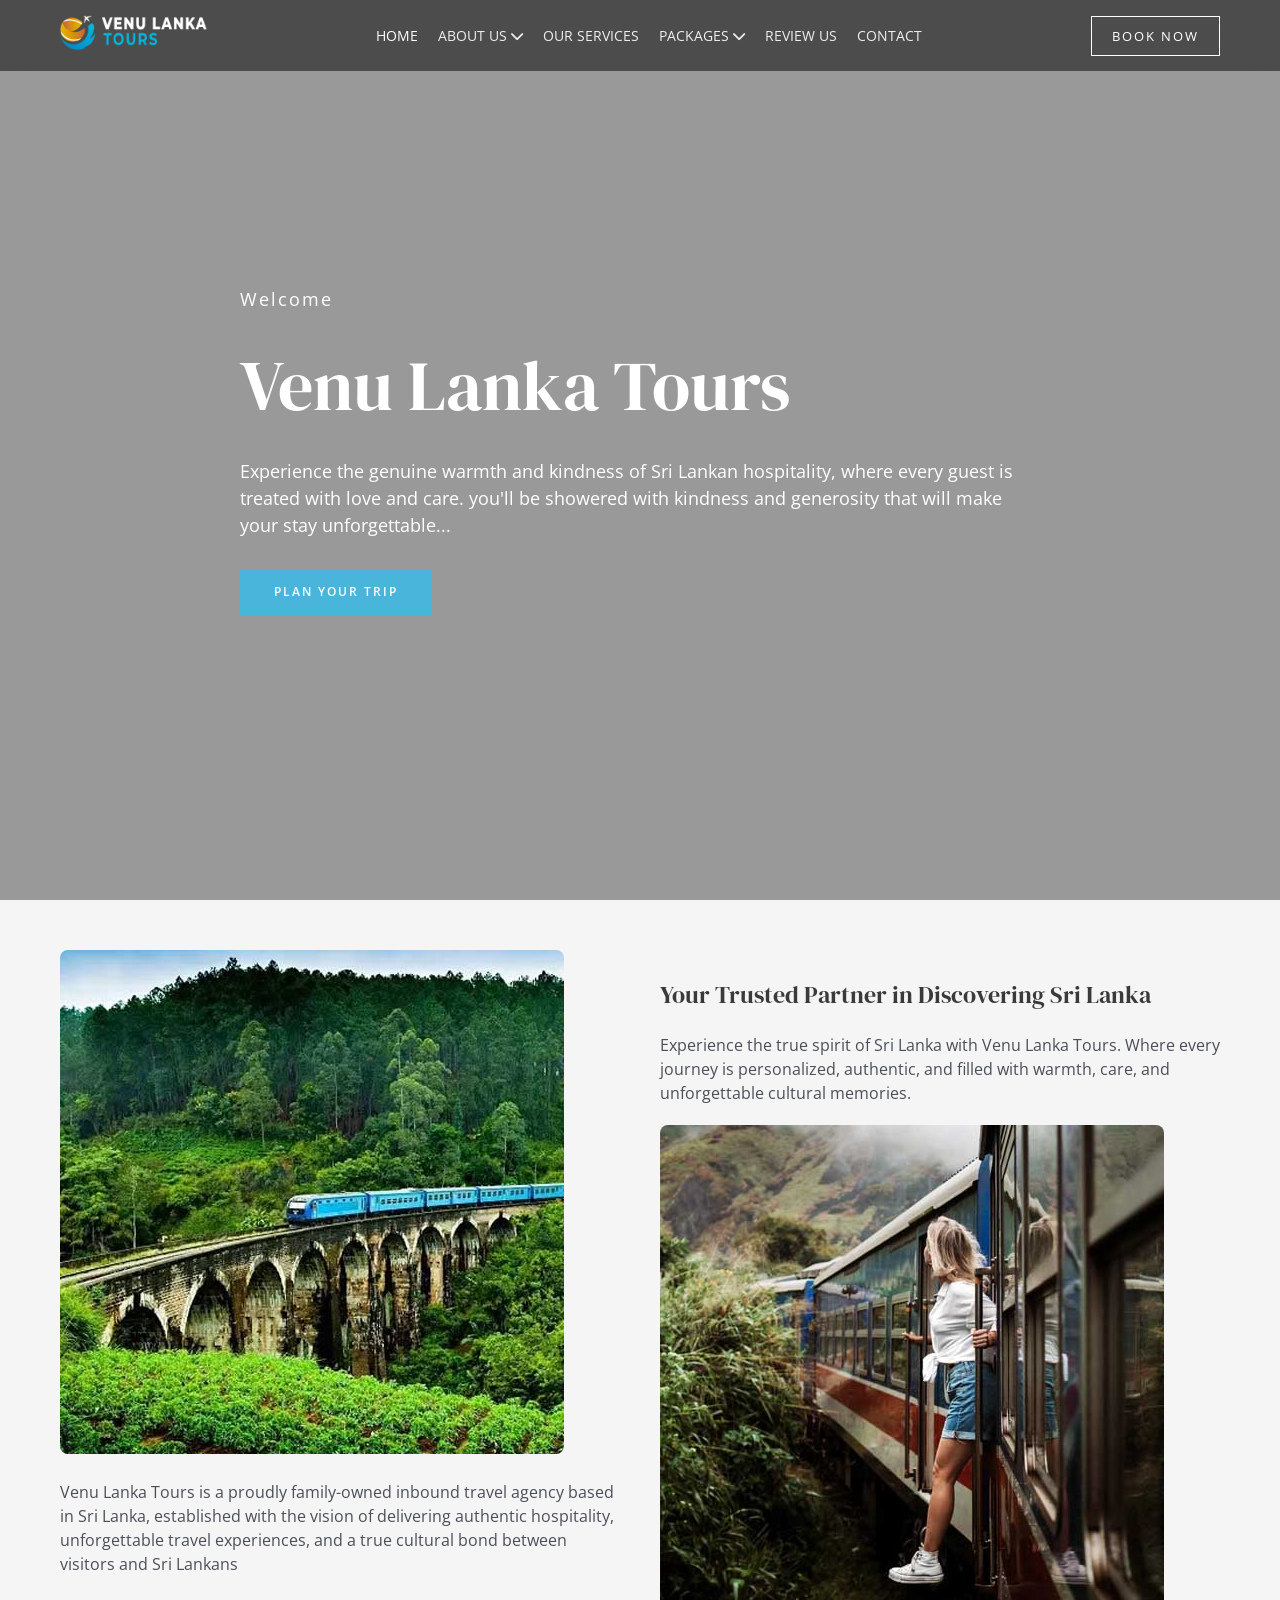
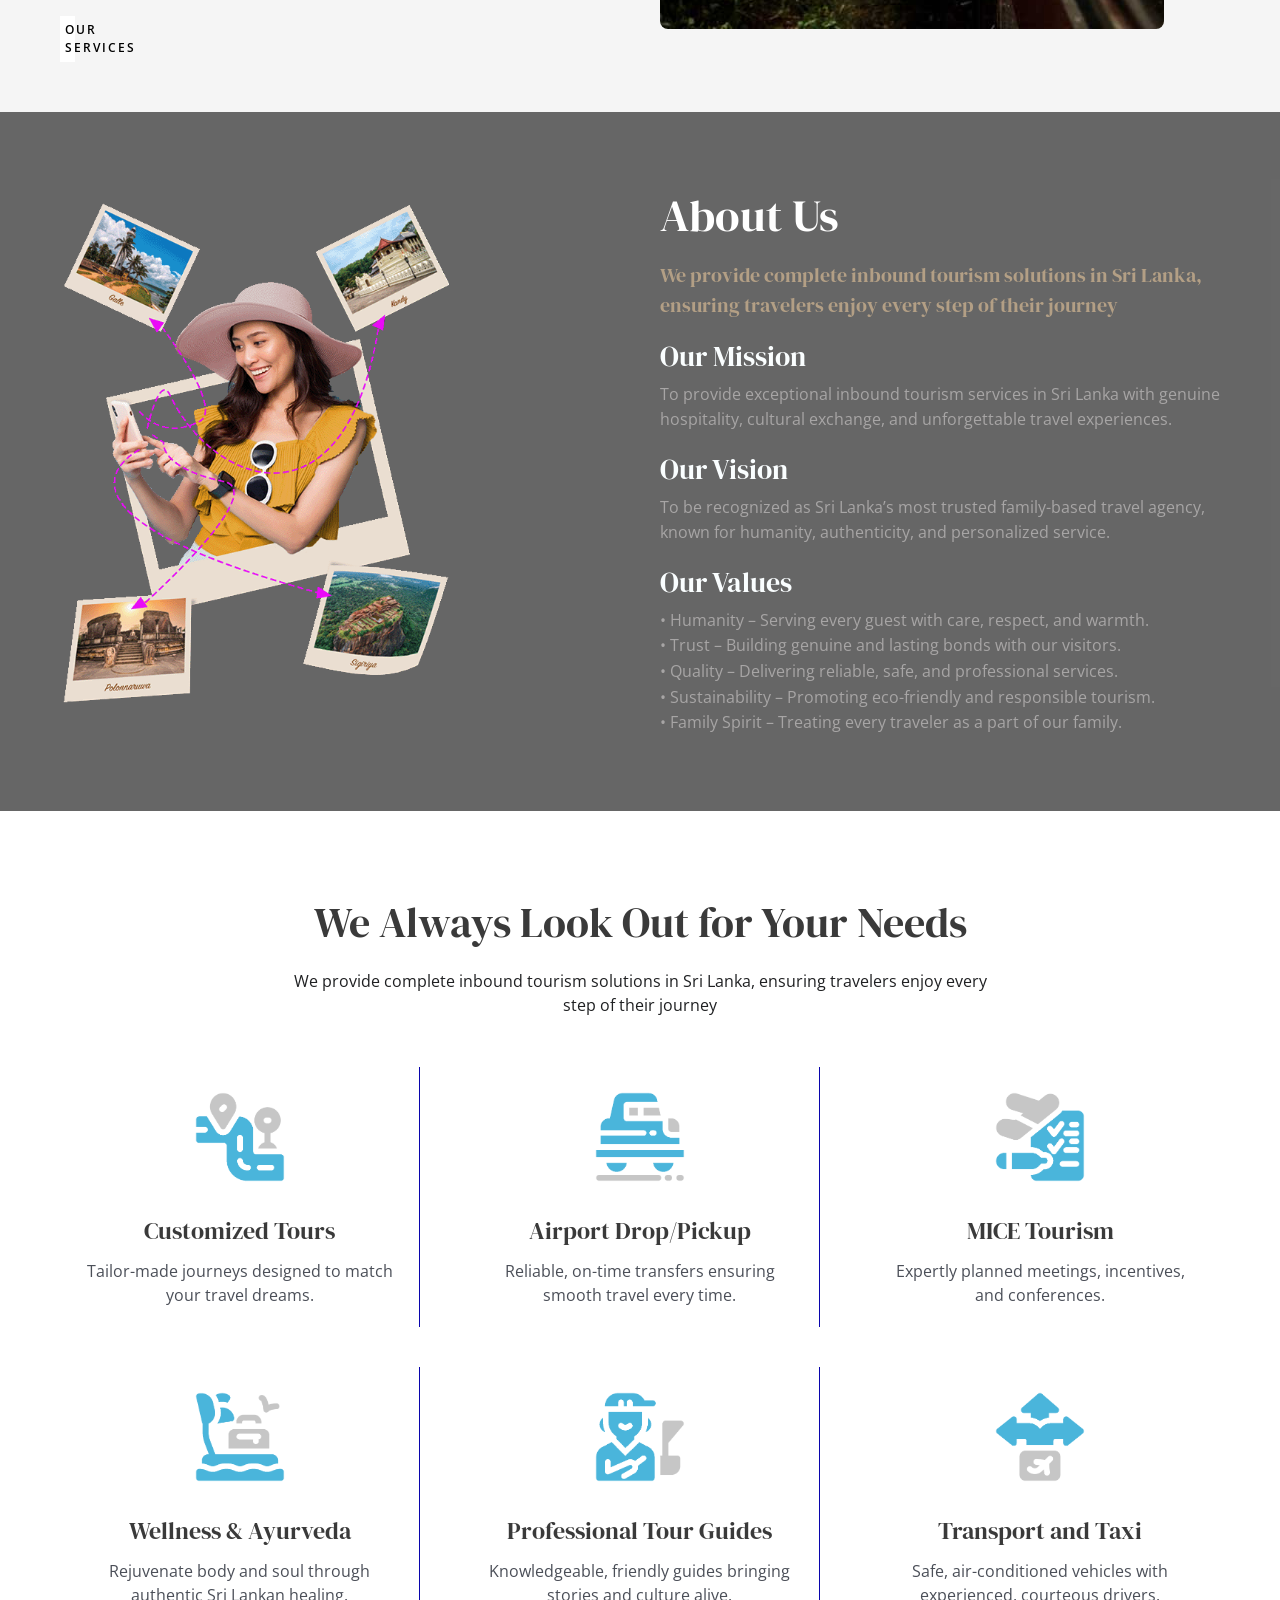
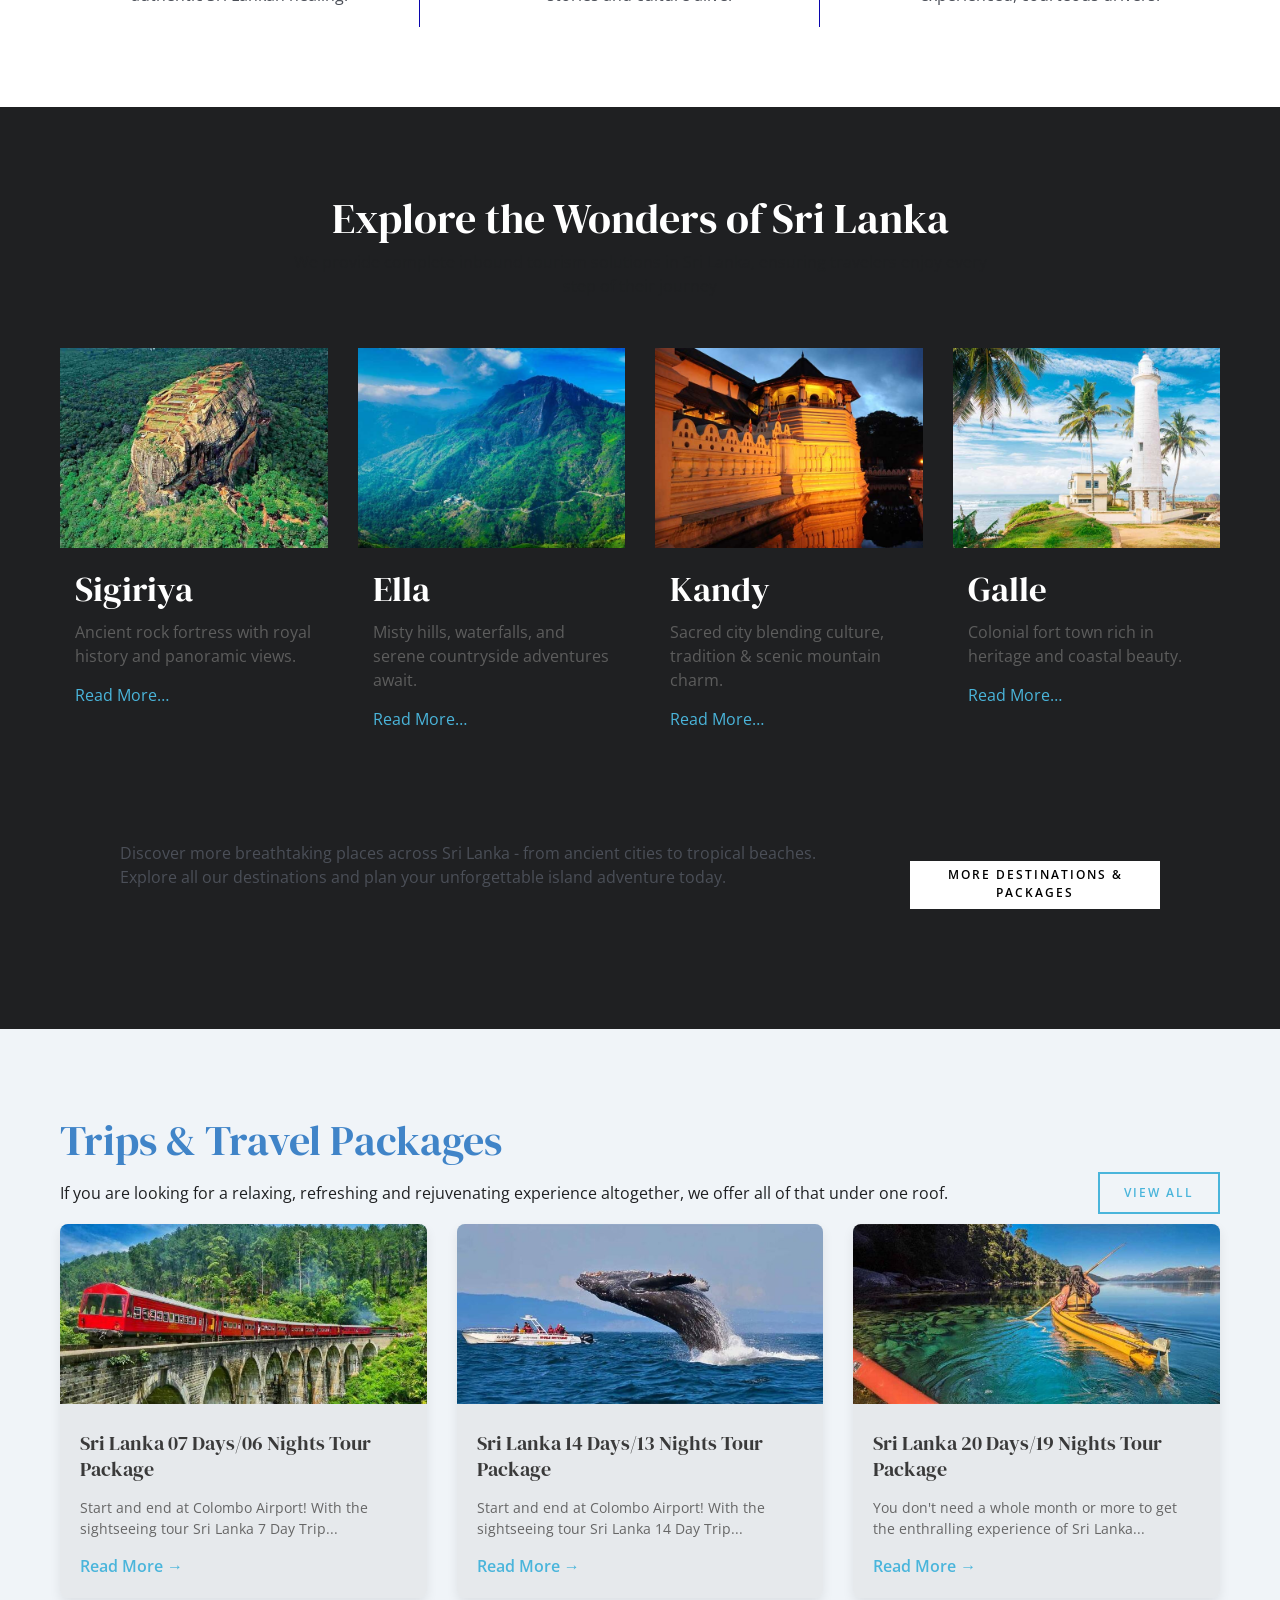
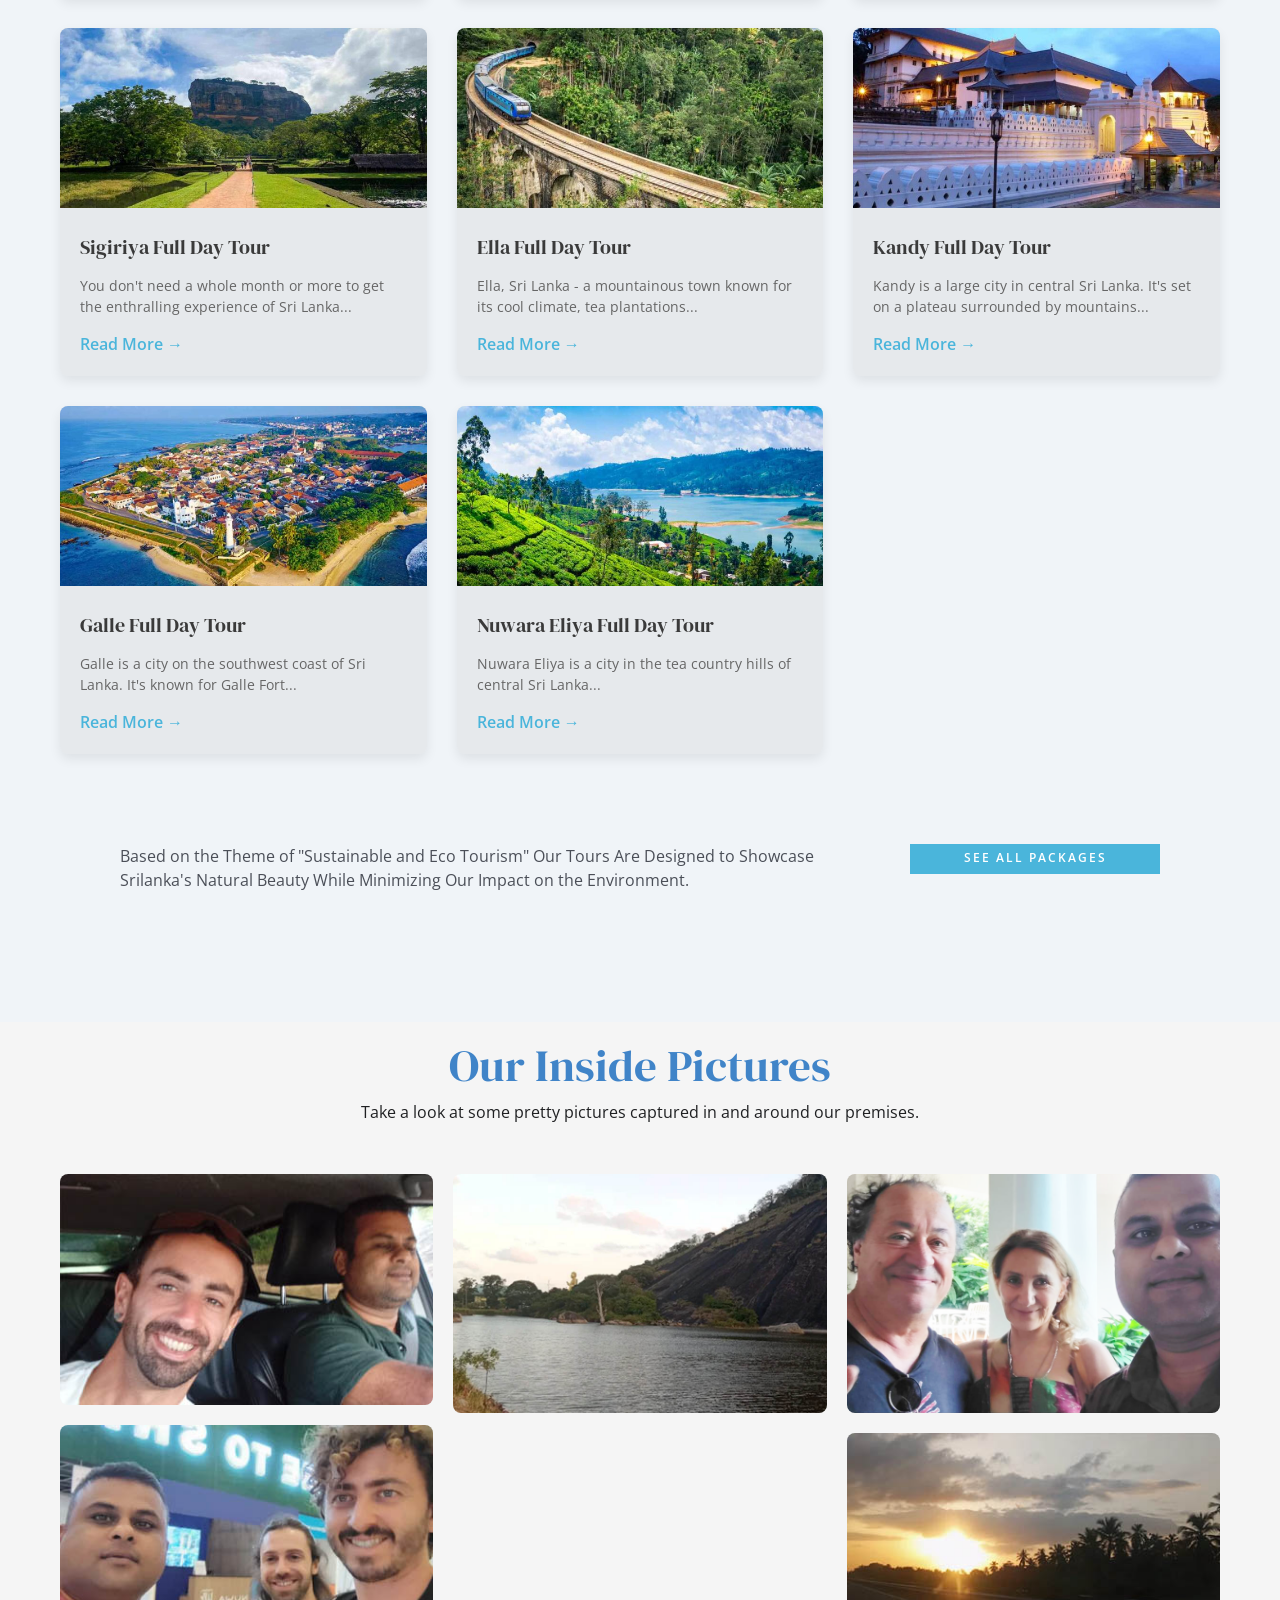
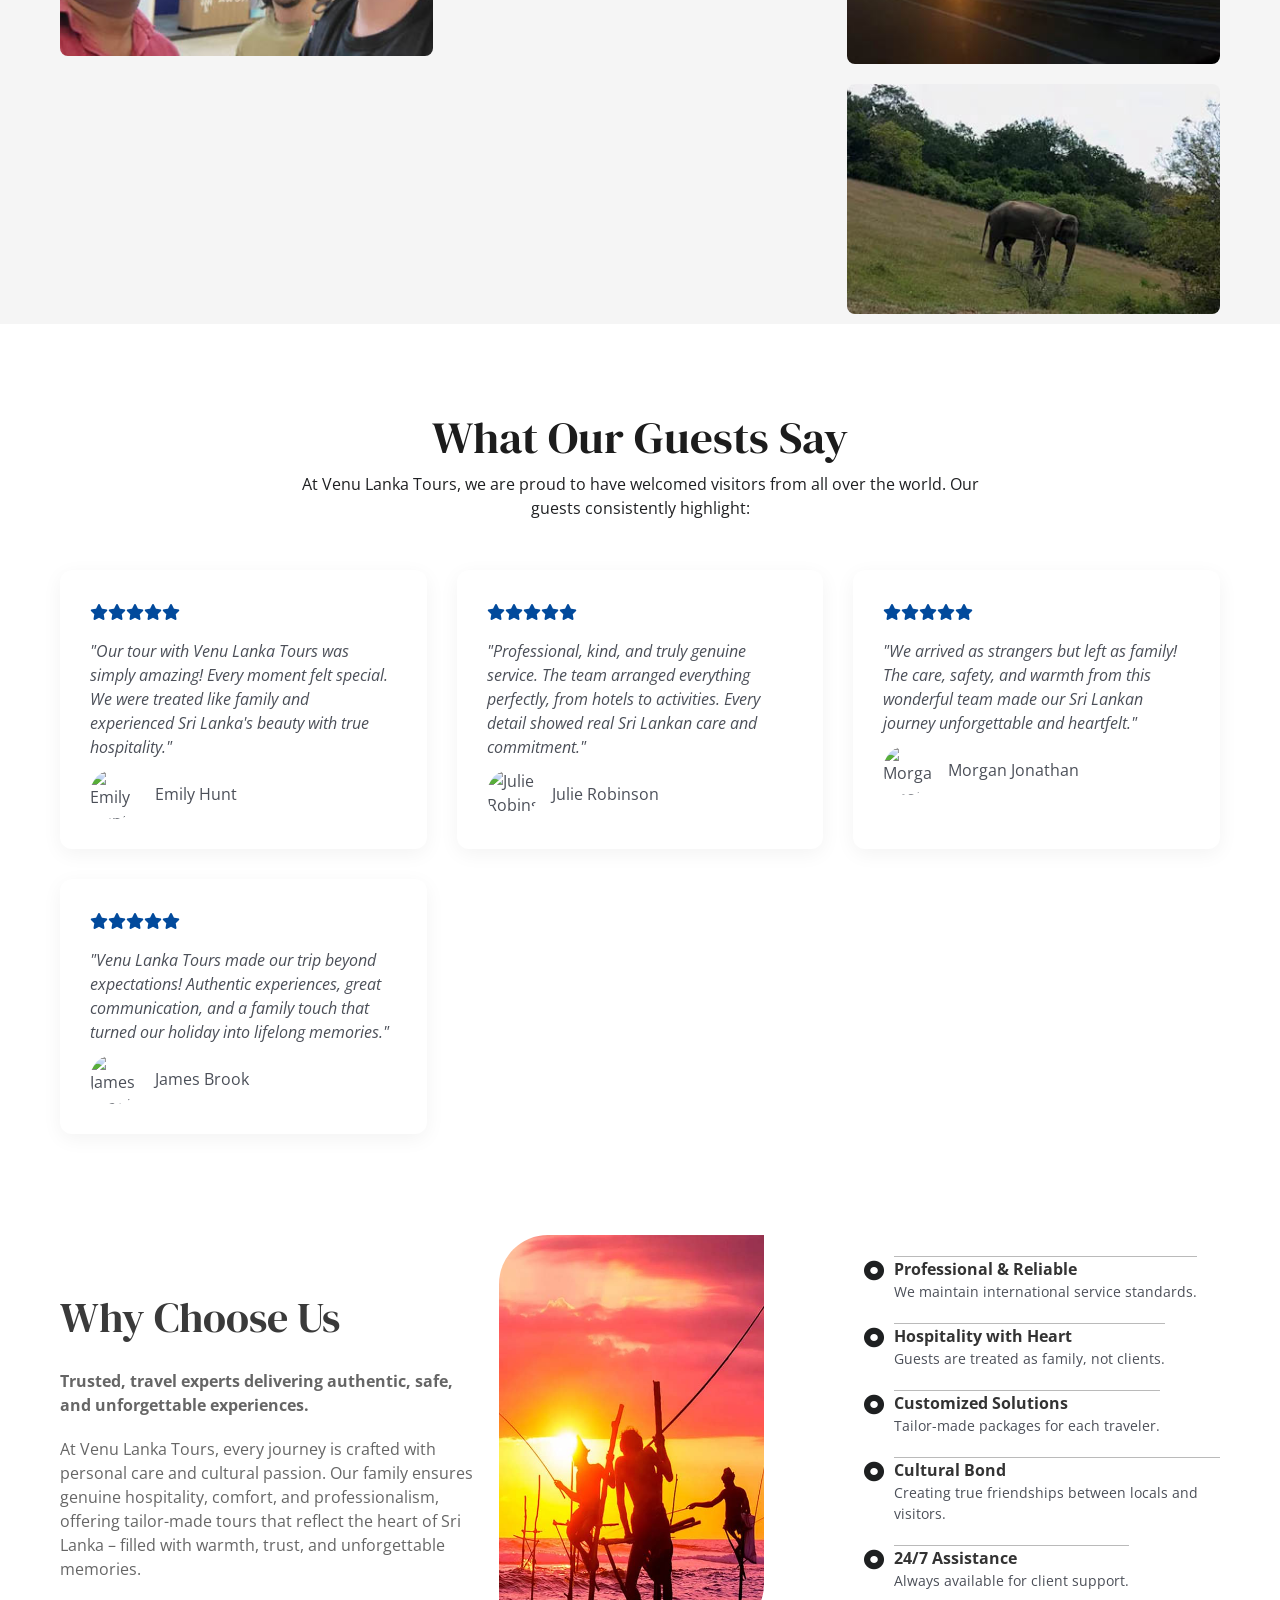
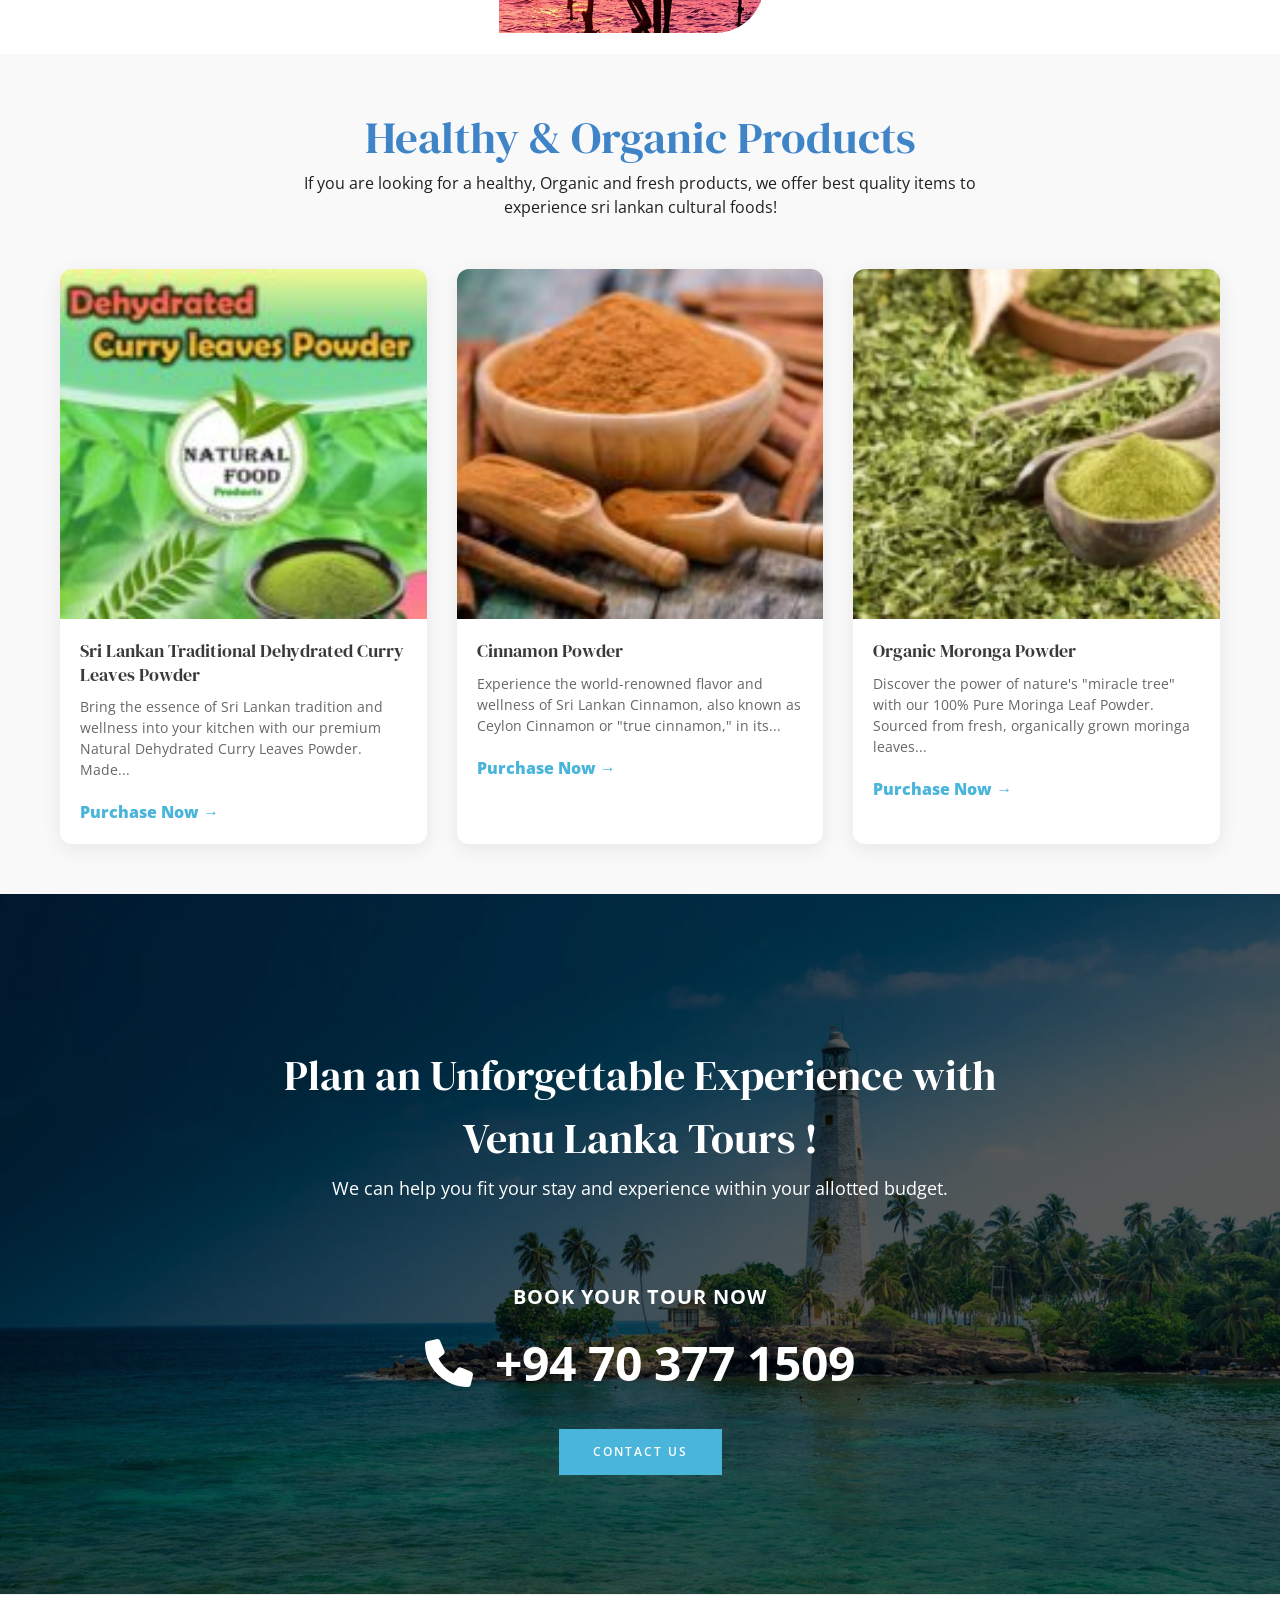
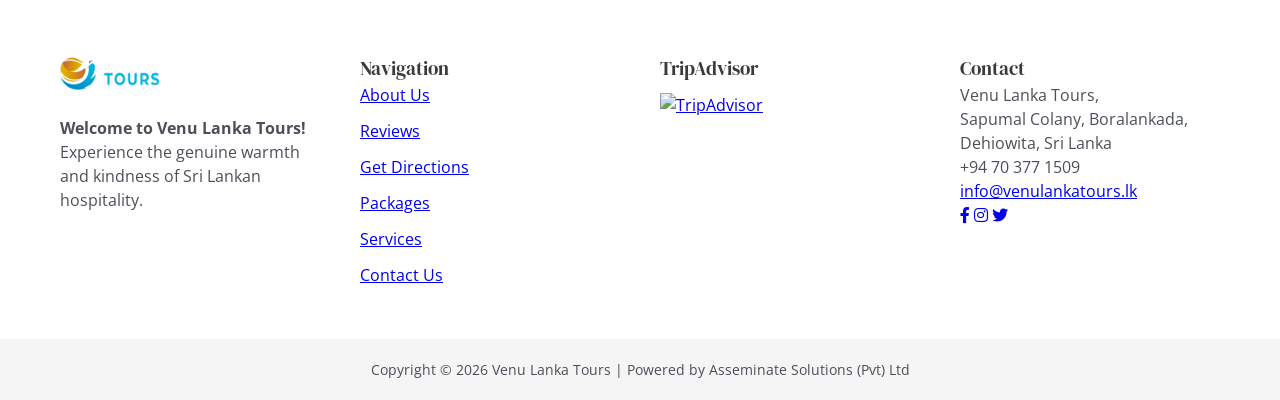
==== commit 963746e6: "fixed the home page" ====
--- a/index.html
+++ b/index.html
@@ -195,9 +195,11 @@
             </div>
         </div>
         <div class="destinations-cta">
+    <div class=" container D-two-columns">
             <p>Discover more breathtaking places across Sri Lanka - from ancient cities to tropical beaches. Explore all our destinations and plan your unforgettable island adventure today.</p>
             <a href="packages-destinations.html" class="btn-secondary">MORE Destinations & Packages</a>
         </div>
+	</div>
     </div>
 </section>
 
@@ -206,6 +208,7 @@
     <div class="container">
         <div class="packages-header">
             <h2 class="center-heading">Trips & Travel Packages</h2>
+			<p class="package-p">If you are looking for a relaxing, refreshing and rejuvenating experience altogether, we offer all of that under one roof.</p>
             <a href="packages-destinations.html" class="btn-outline">View All</a>
         </div>
         <div class="packages-grid">
@@ -275,9 +278,11 @@
             </div>
         </div>
         <div class="packages-footer-cta">
+			<div class=" container D-two-columns">
             <p>Based on the Theme of "Sustainable and Eco Tourism" Our Tours Are Designed to Showcase Srilanka's Natural Beauty While Minimizing Our Impact on the Environment.</p>
-            <a href="packages-destinations.html" class="btn-secondary">See All Packages</a>
-        </div>
+            <a href="packages-destinations.html" class="btn-secondary-p">See All Packages</a>
+        </div>
+		</div>
     </div>
 </section>
 
@@ -306,7 +311,7 @@
 <!-- REVIEWS SECTION -->
 <section class="reviews" id="reviews">
     <div class="container">
-        <h2 class="center-heading">What Our Guests Say</h2>
+        <h2 class="center-heading-R">What Our Guests Say</h2>
         <p class="section-subtitle center-subtitle">At Venu Lanka Tours, we are proud to have welcomed visitors from all over the world. Our guests consistently highlight:</p>
         <div class="reviews-grid">
             <div class="review-card">
@@ -338,8 +343,8 @@
     <div class="container why-container">
         <div class="why-text-col">
             <h2>Why Choose Us</h2>
-            <p><strong>Trusted, travel experts delivering authentic, safe, and unforgettable experiences.</strong></p>
-            <p>At Venu Lanka Tours, every journey is crafted with personal care and cultural passion. Our family ensures genuine hospitality, comfort, and professionalism, offering tailor-made tours that reflect the heart of Sri Lanka – filled with warmth, trust, and unforgettable memories.</p>
+            <p class="p0"><strong>Trusted, travel experts delivering authentic, safe, and unforgettable experiences.</strong></p>
+            <p class="p1">At Venu Lanka Tours, every journey is crafted with personal care and cultural passion. Our family ensures genuine hospitality, comfort, and professionalism, offering tailor-made tours that reflect the heart of Sri Lanka – filled with warmth, trust, and unforgettable memories.</p>
         </div>
         <div class="why-image-col">
             <div class="why-image-frame">
@@ -348,11 +353,11 @@
         </div>
         <div class="why-list-col">
             <ul>
-                <li><i class="fas fa-dot-circle"></i> <span><strong>Professional & Reliable</strong><br>We maintain international service standards.</span></li>
-                <li><i class="fas fa-dot-circle"></i> <span><strong>Hospitality with Heart</strong><br>Guests are treated as family, not clients.</span></li>
-                <li><i class="fas fa-dot-circle"></i> <span><strong>Customized Solutions</strong><br>Tailor-made packages for each traveler.</span></li>
-                <li><i class="fas fa-dot-circle"></i> <span><strong>Cultural Bond</strong><br>Creating true friendships between locals and visitors.</span></li>
-                <li><i class="fas fa-dot-circle"></i> <span><strong>24/7 Assistance</strong><br>Always available for client support.</span></li>
+                <li><i class="fas fa-dot-circle"></i> <span><strong>Professional & Reliable</strong><p>We maintain international service standards.</p></span></li>
+                <li><i class="fas fa-dot-circle"></i> <span><strong>Hospitality with Heart</strong><p>Guests are treated as family, not clients.</p></span></li>
+                <li><i class="fas fa-dot-circle"></i> <span><strong>Customized Solutions</strong><p>Tailor-made packages for each traveler.</p></span></li>
+                <li><i class="fas fa-dot-circle"></i> <span><strong>Cultural Bond</strong><p>Creating true friendships between locals and visitors.</p></span></li>
+                <li><i class="fas fa-dot-circle"></i> <span><strong>24/7 Assistance</strong><p>Always available for client support.</p></span></li>
             </ul>
         </div>
     </div>
@@ -395,11 +400,11 @@
 <!-- FINAL CTA -->
 <section class="final-cta">
     <div class="container">
-        <h2>Plan an Unforgettable Experience with Venu Lanka Tours !</h2>
-        <p>We can help you fit your stay and experience within your allotted budget.</p>
+        <h2>Plan an Unforgettable Experience with <br> Venu Lanka Tours !</h2>
+        <p class="pp">We can help you fit your stay and experience within your allotted budget.</p>
         <p class="cta-book-text">Book Your tour Now</p>
         <div class="cta-whatsapp">
-            <a href="https://wa.me/94703771509" class="phone-link"><i class="fas fa-phone-alt"></i> +94 70 377 1509</a>
+            <a href="https://wa.me/94703771509" class="phone-link"><i class="fa fa-phone"></i> +94 70 377 1509</a>
         </div>
         <a href="contact.html" class="btn-primary">Contact Us</a>
     </div>
--- a/css/main.css
+++ b/css/main.css
@@ -347,10 +347,14 @@
 /* Destinations */
 .destinations {
     padding: 80px 0;
-    background: #f8f9fa; /* Slightly darker than white */
+    background: #1f2022; 
 }
 .destinations h2, .destinations .section-subtitle {
     text-align: center;
+}
+.destinations h2 {
+    font-size: 42px;
+    color: #fff;
 }
 .dest-img-container {
     width: 100%;
@@ -371,23 +375,20 @@
     grid-template-columns: repeat(auto-fit, minmax(260px, 1fr));
     gap: 30px;
 }
-.dest-card {
-    background: #fff;
-    border-radius: 8px;
-    overflow: hidden;
-    box-shadow: 0 5px 15px rgba(0,0,0,0.05);
-}
+
 .dest-card img {
     width: 100%;
     height: 200px;
     object-fit: cover;
 }
 .dest-card h3 {
-    font-size: 24px;
+    font-size: 35px;
     margin: 15px 15px 5px;
+    color: #ffffff;
 }
 .dest-card p {
     margin: 0 15px 15px;
+    color: #5d5d5d;
 }
 .dest-card a {
     display: inline-block;
@@ -397,13 +398,38 @@
 }
 .destinations-cta {
     margin-top: 50px;
-    text-align: center;
-    background: #eef7fc;
+    text-align: left;
     padding: 40px;
     border-radius: 12px;
 }
 .destinations-cta p {
     margin-bottom: 20px;
+}
+.btn-secondary
+{
+    display: inline-block;
+    background: #ffffff;
+    color: #000000;
+    size :15px;
+    padding: 5px 5px;
+    text-decoration: none;
+    text-align:center;
+    font-weight: 600;
+    text-transform: uppercase;
+    letter-spacing: 2px;
+    font-size: 12px;
+    transition: 0.3s;
+    max-width: 15px;
+}
+.D-two-columns {
+    display: flex;
+    flex-wrap: wrap;
+    gap: 40px;
+    align-items: left;
+}
+.D-two-columns > * {
+    flex: 1;
+    min-width: 250px;
 }
 /* Packages section – background exactly as original */
 .packages {
@@ -415,10 +441,15 @@
     justify-content: space-between;
     align-items: center;
     flex-wrap: wrap;
-    margin-bottom: 40px;
+    margin-bottom: 10px;
 }
 .packages-header h2 {
     font-size: 42px;
+    color: #4084c8;
+}
+.package-p 
+{
+    color: #1f2022;
 }
 .packages-grid {
     display: grid;
@@ -427,7 +458,7 @@
     margin-bottom: 50px;
 }
 .package-card {
-    background: #fff;
+    background: #bababa2f;
     border-radius: 8px;
     overflow: hidden;
     box-shadow: 0 5px 12px rgba(0,0,0,0.08);
@@ -457,17 +488,34 @@
     font-weight: 600;
 }
 .packages-footer-cta {
-    text-align: center;
-    background: #e2e9f0;
+    text-align: left;
     padding: 40px;
     border-radius: 12px;
 }
 .packages-footer-cta p {
-    margin-bottom: 20px;
+    margin-bottom: 10px;
+}
+
+.btn-secondary-p
+{
+    display: inline-block;
+    background: #4ab5db;
+    color: #ffffff;
+    size :15px;
+    padding: 5px 5px;
+    text-decoration: none;
+    text-align:center;
+    font-weight: 600;
+    text-transform: uppercase;
+    letter-spacing: 2px;
+    font-size: 12px;
+    transition: 0.3s;
+    max-width: 15px;
+    max-height: 30px;
 }
 /* Gallery – exact three‑column layout */
 .inside-gallery {
-    padding: 80px 0;
+    padding: 10px 0;
     background: #f5f5f5;
 }
 .gallery-grid {
@@ -492,6 +540,7 @@
 }
 .center-heading {
     text-align: center;
+    font-size: 45px;
 }
 .center-subtitle {
     text-align: center;
@@ -508,12 +557,18 @@
     box-shadow: 0 5px 20px rgba(0,0,0,0.05);
     border-radius: 12px;
 }
+.center-heading-R {
+    text-align: center;
+    font-size: 45px;
+    color: #1c1c1c;
+}
+
 .stars {
-    color: #f5b042;
+    color: #024a9c;
     margin-bottom: 15px;
 }
 .review-card p {
-    margin-bottom: 20px;
+    margin-bottom: 10px;
     font-style: italic;
 }
 .reviewer {
@@ -529,13 +584,13 @@
 }
 /* Why Choose Us – image frame matches original */
 .why-choose-us {
-    padding: 80px 0;
+    padding: 20px 0;
     background: #fff;
 }
 .why-container {
     display: flex;
     flex-wrap: wrap;
-    gap: 40px;
+    gap: 10px;
     align-items: center;
 }
 .why-text-col {
@@ -545,10 +600,11 @@
     flex: 1;
 }
 .why-image-frame {
-    border: 15px solid #f0f4f8;
-    border-radius: 30px;
+    border: 1px solid #ffffff00;
     overflow: hidden;
-    box-shadow: 0 15px 35px rgba(0,0,0,0.1);
+    box-shadow: 0 15px 35px rgba(0, 0, 0, 0);
+    border-radius: 50px 0 50px 0; 
+    width: 75%;   
 }
 .why-image-frame img {
     width: 100%;
@@ -563,33 +619,51 @@
 .why-list-col li {
     display: flex;
     align-items: flex-start;
-    gap: 15px;
-    margin-bottom: 25px;
+    gap: 10px;
+    margin-bottom: 20px;
+    margin-top: 0px;
 }
 .why-list-col i {
-    color: #4ab5db;
+    color: #1e2021;
     font-size: 20px;
     margin-top: 5px;
 }
 .why-list-col span {
     font-size: 14px;
+    margin-bottom: 1px;
+    
 }
 .why-list-col strong {
     font-size: 16px;
     color: #333;
     display: block;
-    margin-bottom: 5px;
+    margin-bottom: 0px;
+    margin-top: 0px;
+    border-top: 1px solid #2323234f;
+}
+.why-choose-us h2 {
+    font-size: 42px;
+    margin-bottom: 20px;
+}
+.why-choose-us p.p0 {
+    margin-bottom: 0px;
+    color: #666;
+}
+.why-choose-us p.p1 {
+    margin-top: 20px;
+    color: #666;
 }
 /* Organic Products – exactly as original */
 .organic-products {
-    padding: 80px 0;
+    padding: 50px 0;
     background: #f9f9f9;
 }
 .products-grid {
     display: grid;
-    grid-template-columns: repeat(auto-fit, minmax(250px, 1fr));
+    grid-template-columns: repeat(auto-fit, minmax(280px, 2fr));
     gap: 30px;
-    margin-top: 40px;
+    margin-top: 50px;
+    
 }
 .product-card {
     background: #fff;
@@ -599,23 +673,24 @@
     box-shadow: 0 5px 20px rgba(0,0,0,0.08);
     overflow: hidden;
     transition: 0.3s;
+    
 }
 .product-card:hover {
     transform: translateY(-5px);
 }
+
 .product-img {
     width: 100%;
-    height: 200px;
+    height: 350px;
     display: flex;
     align-items: center;
     justify-content: center;
     background: #fdfdfd;
 }
 .product-card img {
-    width: 150px;
-    height: 150px;
-    object-fit: cover;
-    border-radius: 50%;
+    width: 100%;
+    height: 100%;
+    object-fit:fill;
 }
 .product-card h3 {
     font-size: 18px;
@@ -632,15 +707,27 @@
     margin: 0 20px 20px;
     color: #4ab5db;
     text-decoration: none;
-    font-weight: 600;
+    font-weight: 800;
+}
+.center-heading {
+    font-size: 45px;
+    color: #4084c8;
+}
+.section-subtitle {
+    color: #1f2022;
+}
+container.center-heading,
+container.section-subtitle {
+    text-align: left;
 }
 /* Final CTA with background image */
 .final-cta {
     padding: 80px 0;
-    background: url('assets/hero-banner-1.jpg.pagespeed.ce.oK1CftEZx8.jpg') center/cover no-repeat;
+    background: url('../assets/hero-banner-1.jpg.pagespeed.ce.oK1CftEZx8.jpg') center/cover no-repeat;
     position: relative;
     text-align: center;
     color: #fff;
+    height: 700px;
 }
 .final-cta::before {
     content: '';
@@ -654,11 +741,11 @@
 .final-cta .container {
     position: relative;
     z-index: 2;
+    margin-top: 70px;
 }
 .final-cta h2 {
     color: #fff;
-    font-size: 38px;
-    margin-bottom: 20px;
+    font-size: 42px;
 }
 .final-cta p {
     margin-bottom: 15px;
@@ -668,14 +755,21 @@
     font-size: 20px;
     text-transform: uppercase;
     letter-spacing: 1px;
-    margin-bottom: 10px;
+    margin-top: 80px;
+}
+.final-cta p.pp
+{
+    color: #fff;
+    font-size: 18px;
+    margin-bottom: 20px;
+    margin-top: 5px;
 }
 .cta-whatsapp {
     margin-bottom: 30px;
 }
 .phone-link {
-    font-size: 28px;
-    color: #4ab5db;
+    font-size: 48px;
+    color: #ffffff;
     text-decoration: none;
     font-weight: 700;
 }
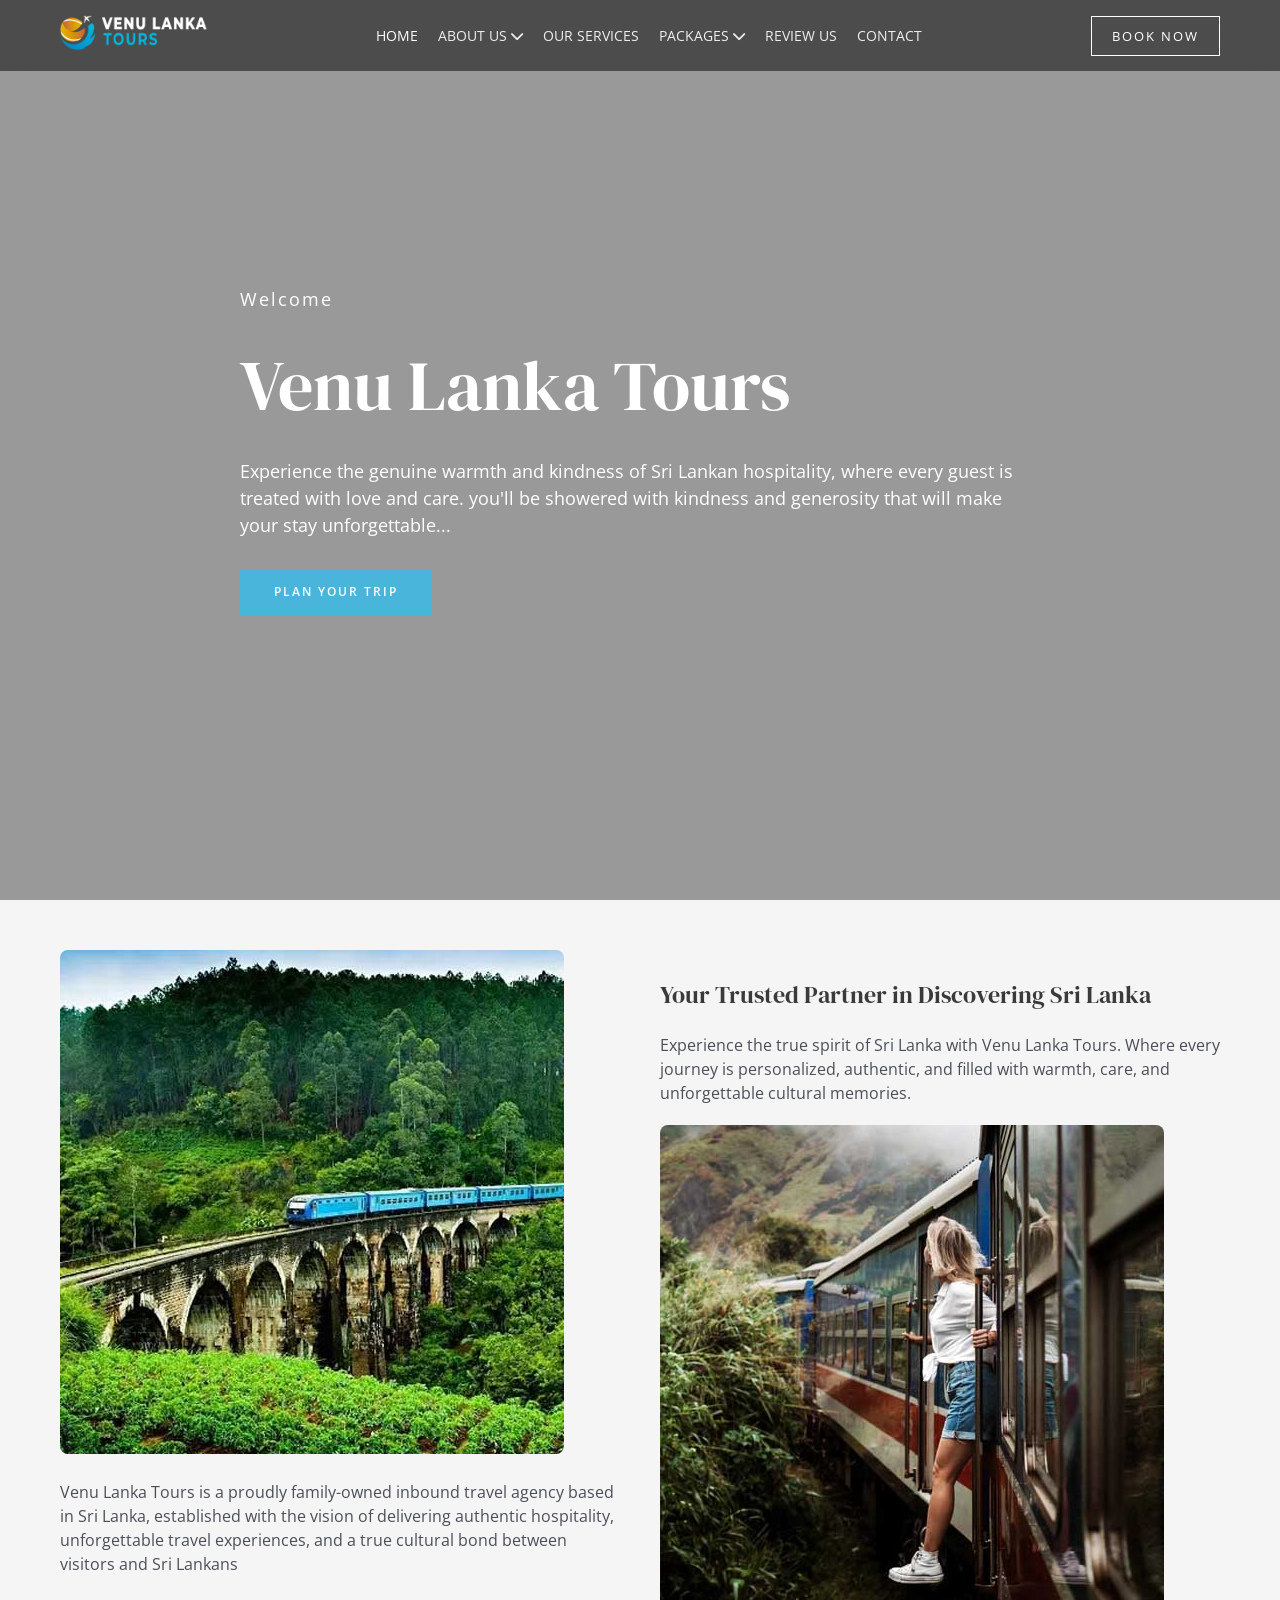
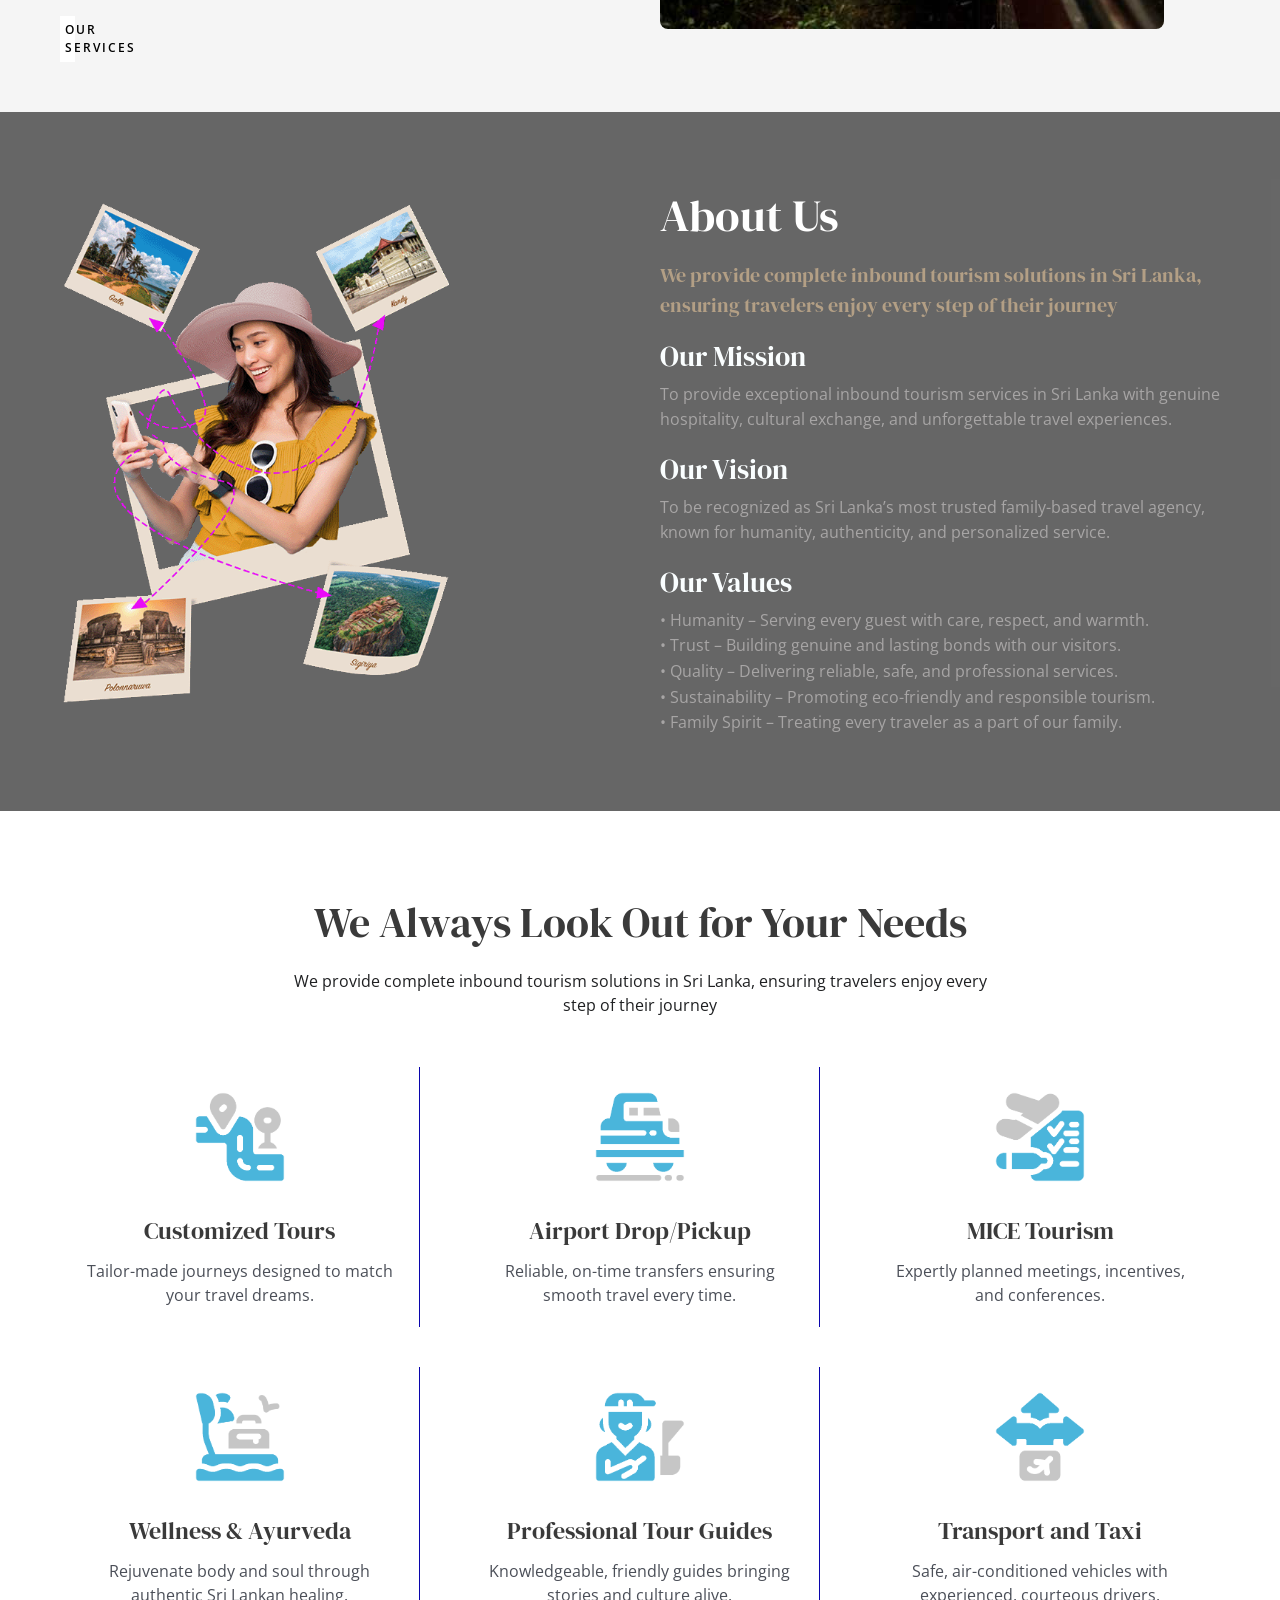
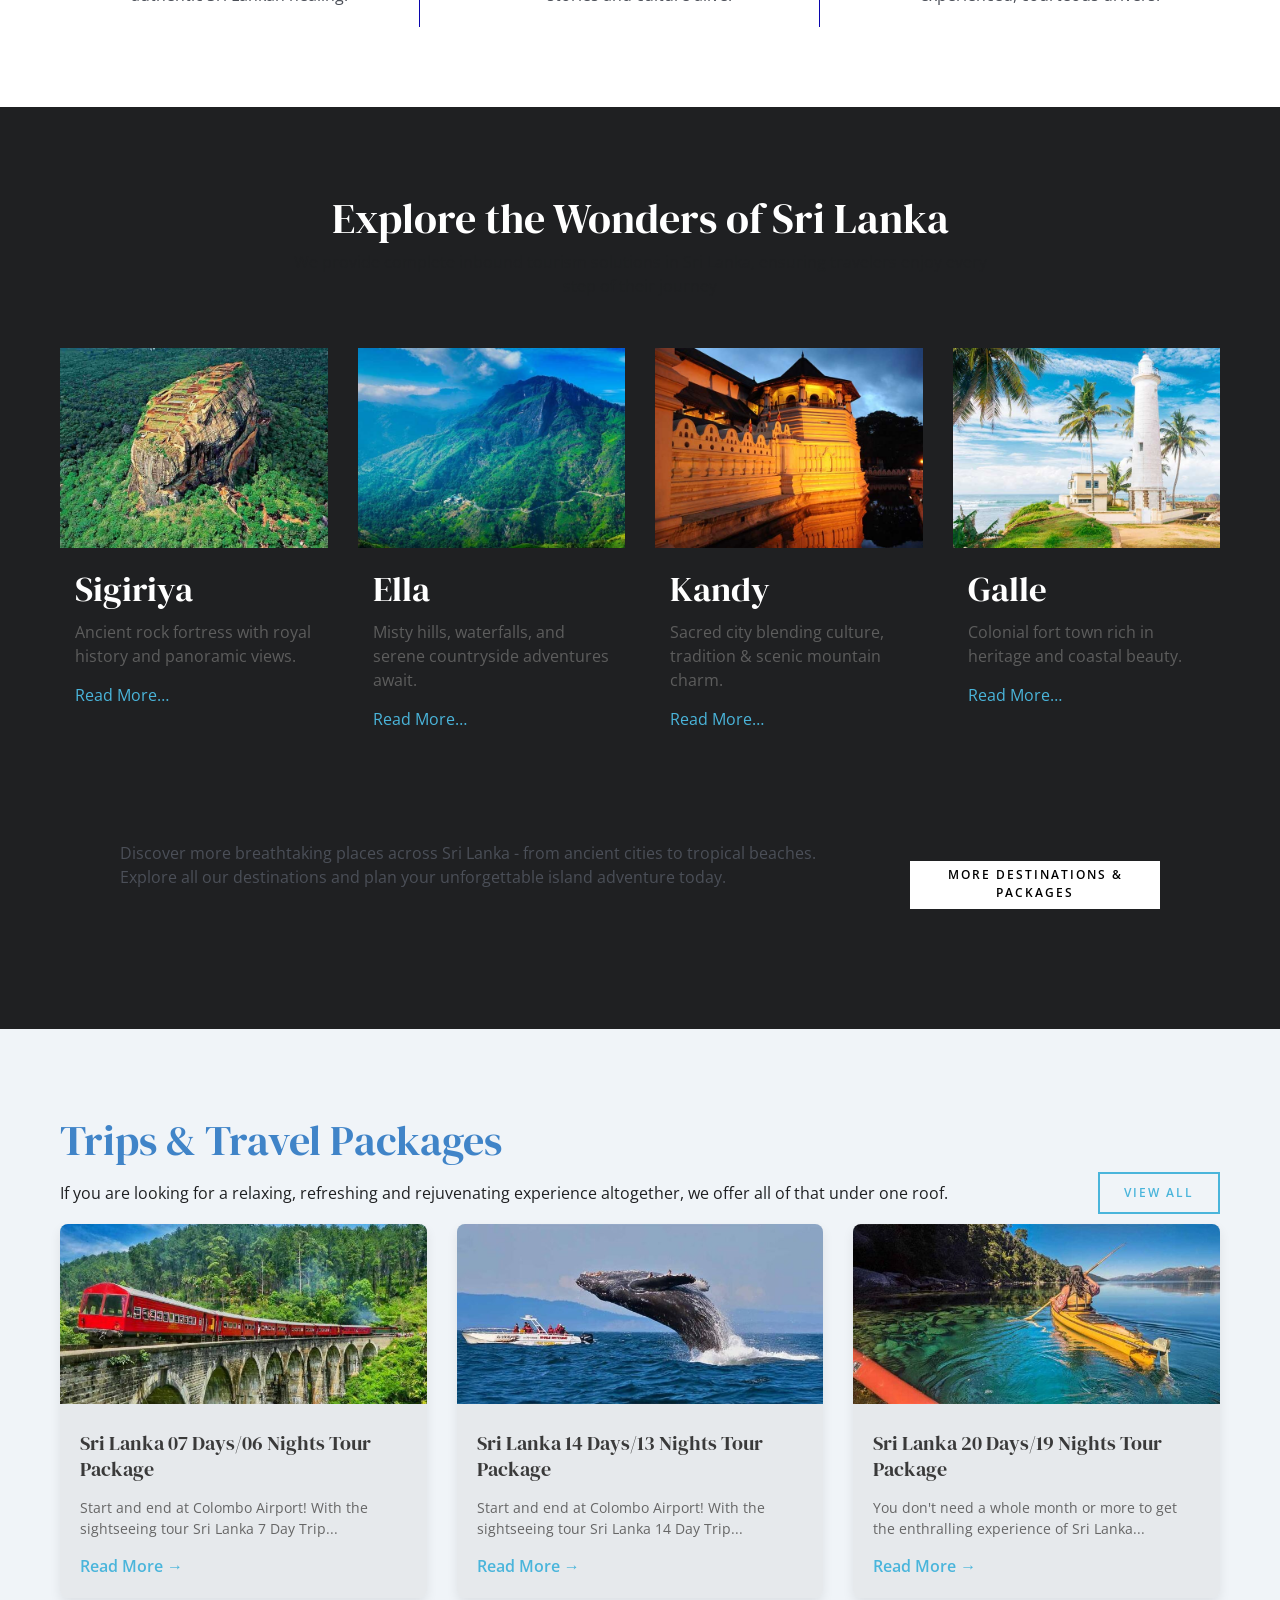
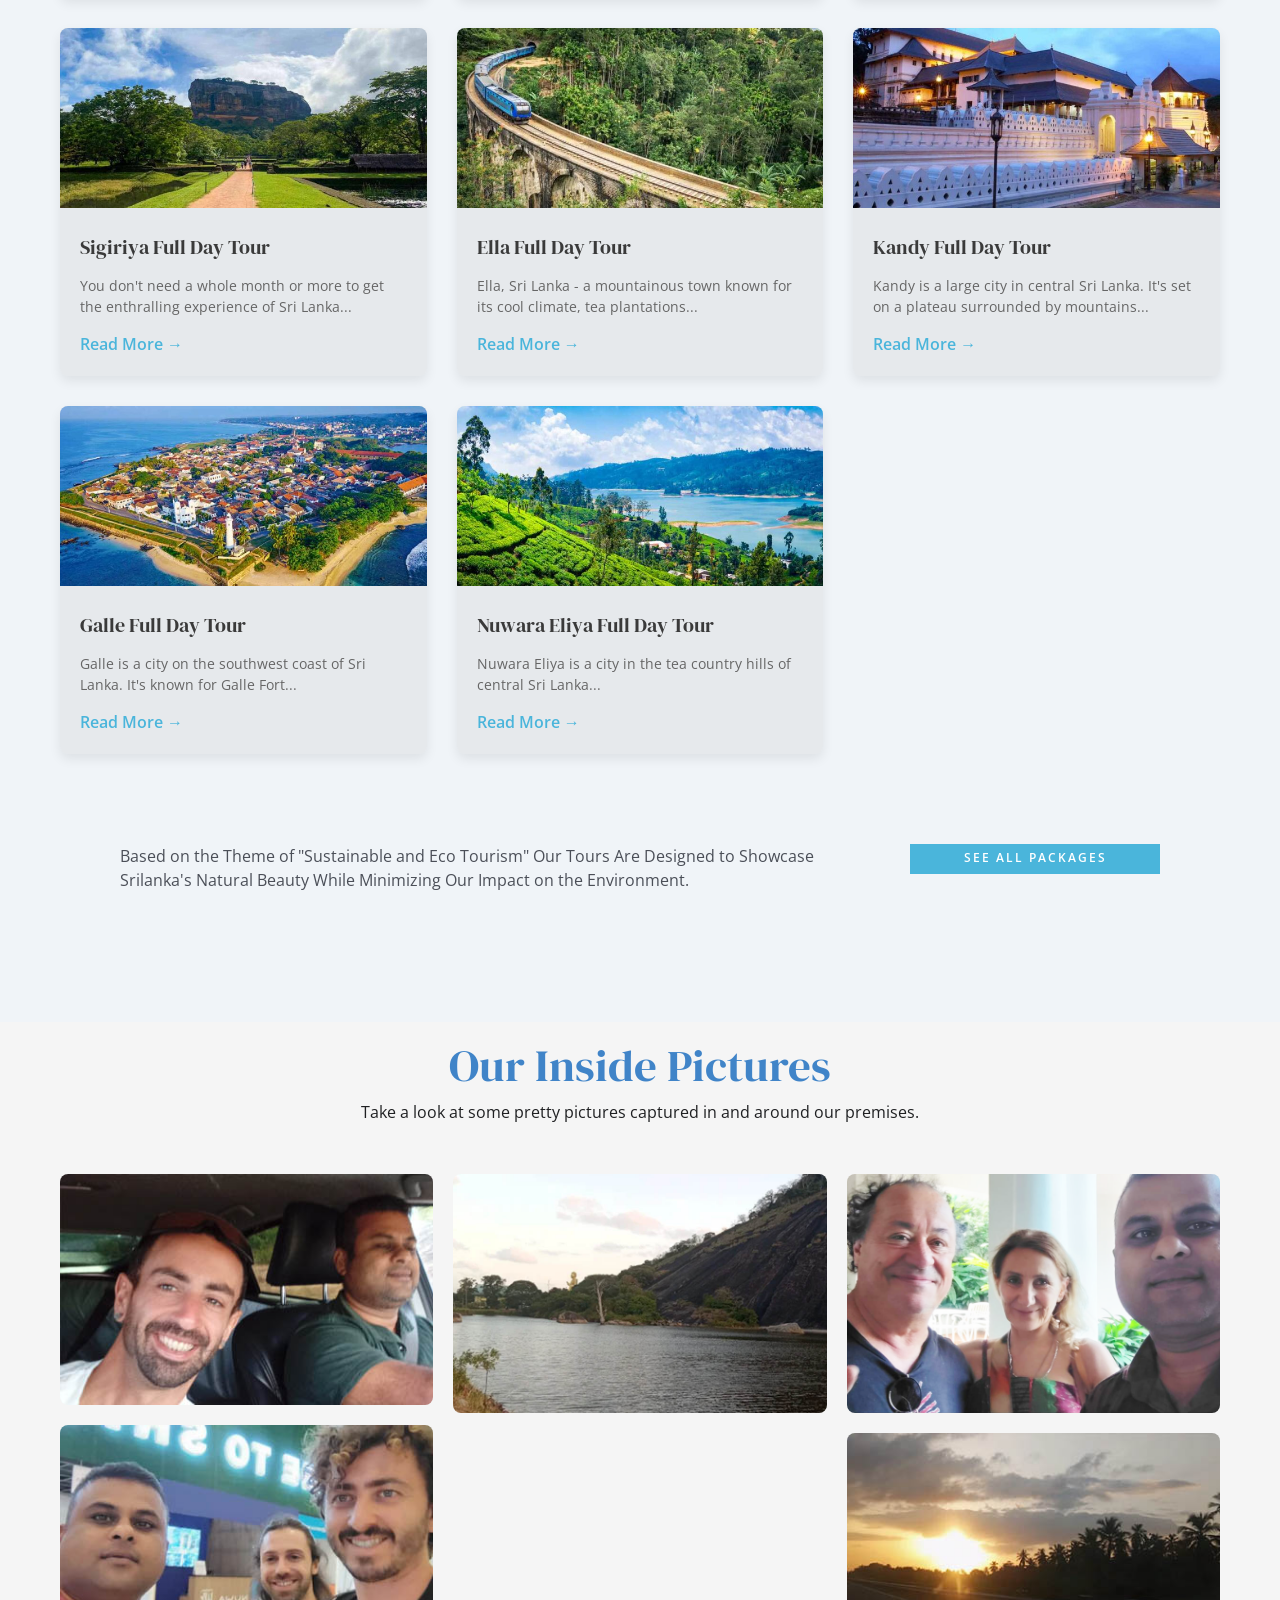
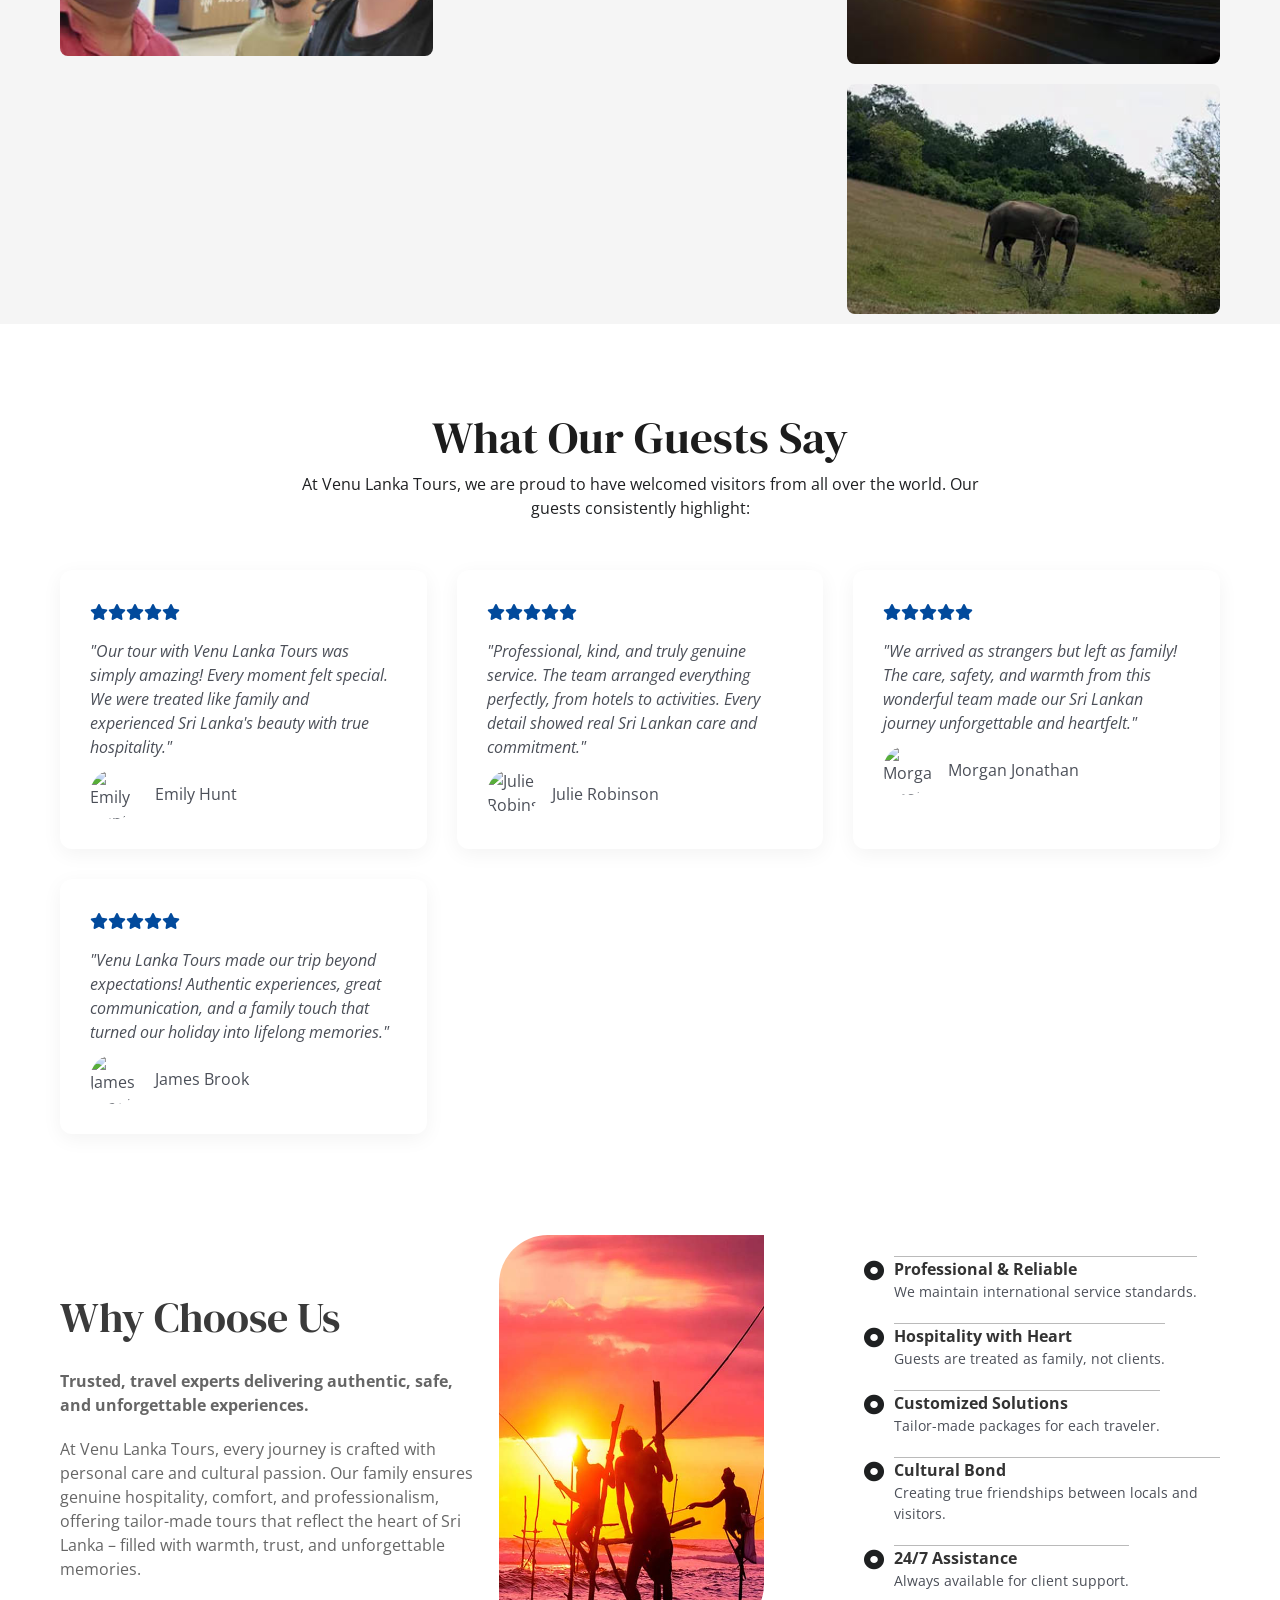
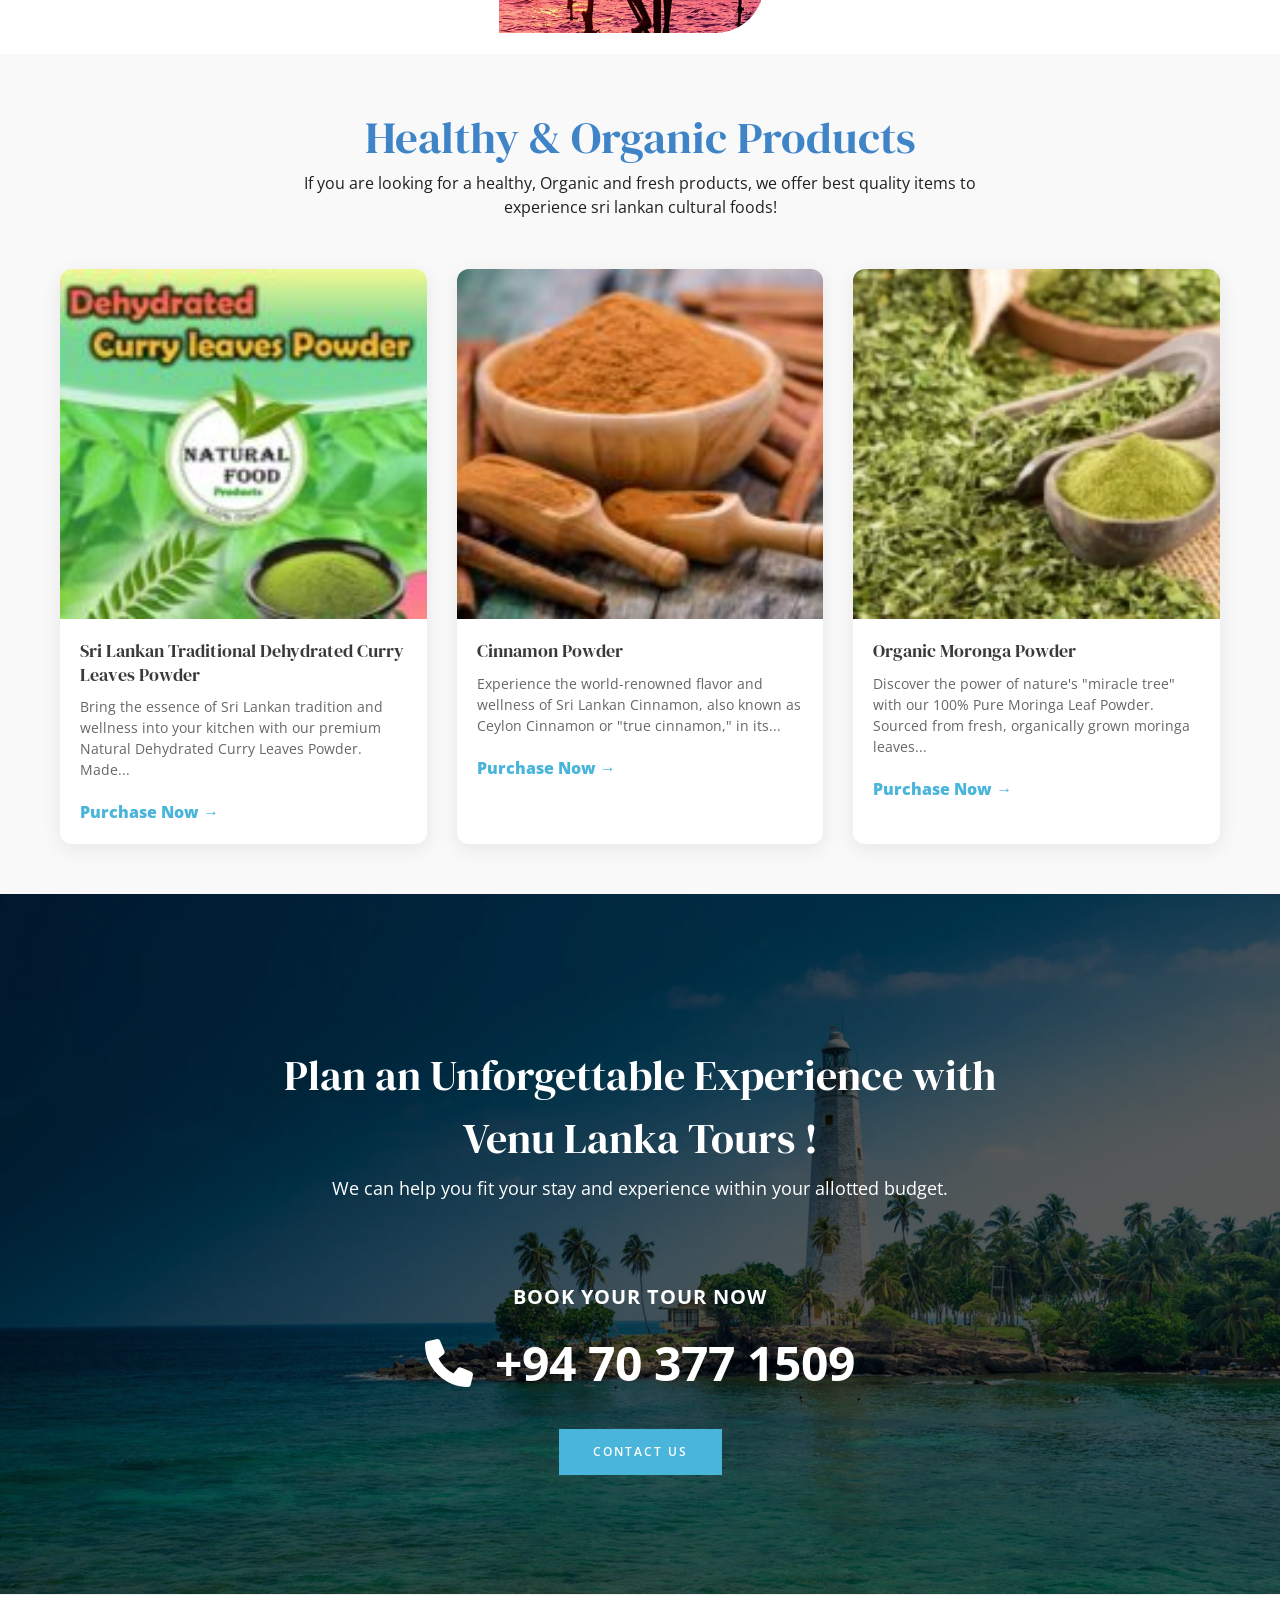
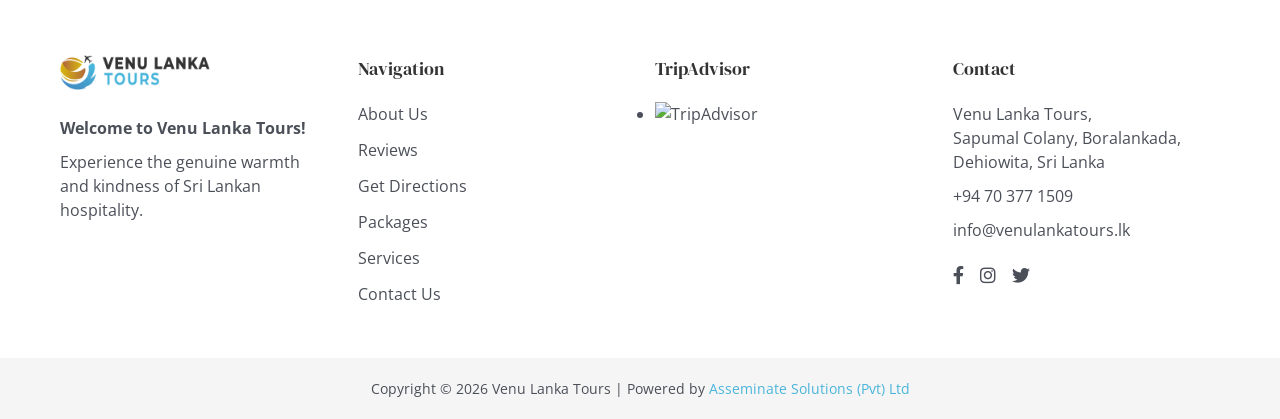
==== commit 4d8b6614: "fixed the footer section" ====
--- a/index.html
+++ b/index.html
@@ -414,7 +414,7 @@
 <footer class="site-footer">
     <div class="container footer-grid">
         <div class="footer-col">
-            <img src="assets/venu-Logo.png" alt="Venu Lanka Tours" class="footer-logo">
+            <img src="assets/xLogffo.png.pagespeed.ic.I9JwoiaQ7n.png" alt="Venu Lanka Tours" class="footer-logo">
             <p><strong>Welcome to Venu Lanka Tours!</strong></p>
             <p>Experience the genuine warmth and kindness of Sri Lankan hospitality.</p>
         </div>
@@ -432,12 +432,18 @@
         <div class="footer-col">
             <h3>TripAdvisor</h3>
             <div class="tripadvisor-footer">
-                <a target="_blank" href="https://www.tripadvisor.com/"><img src="https://static.tacdn.com/img2/brand_refresh/Tripadvisor_lockup_horizontal_secondary_registered.svg" alt="TripAdvisor" style="max-width: 150px;"></a>
-                <div class="trustindex-widget-placeholder">
-                    <!-- Trustindex widget will be loaded by JS -->
-                    <div id="trustindex-widget"></div>
-                </div>
-            </div>
+                <!-- Trustindex TripAdvisor widget -->
+				<div id="TA_cdswritereviewlgvi845" class="TA_cdswritereviewlgvi">
+            <ul id="xnpslKu" class="TA_links EiDNkIsq">
+                <li id="eUi1KlAJ" class="kLc9p4">
+                    <a target="_blank" href="https://www.tripadvisor.com/">
+                        <img src="https://static.tacdn.com/img2/brand_refresh/Tripadvisor_lockup_horizontal_secondary_registered.svg" alt="TripAdvisor"/>
+                    </a>
+                </li>
+            </ul>
+        </div>
+        <script async src="https://www.jscache.com/wejs?wtype=cdswritereviewlgvi&amp;uniq=845&amp;locationId=34041904&amp;lang=en_US&amp;lang=en_US&amp;display_version=2" data-loadtrk onload="this.loadtrk=true"></script>
+			</div>
         </div>
         <div class="footer-col">
             <h3>Contact</h3>
@@ -453,12 +459,13 @@
         </div>
     </div>
     <div class="footer-bottom">
-        <div class="container">
-            <p>Copyright &copy; 2026 Venu Lanka Tours | Powered by Asseminate Solutions (Pvt) Ltd</p>
-        </div>
-    </div>
-</footer>
-
-<script src="js/main.js"></script>
-</body>
-</html>+    <div class="container">
+        <p>
+            Copyright &copy; 2026 Venu Lanka Tours | Powered by 
+            <a href="https://www.asseminate.com/" target="_blank">
+                Asseminate Solutions (Pvt) Ltd
+            </a>
+        </p>
+    </div>
+</div>
+</footer>
--- a/css/main.css
+++ b/css/main.css
@@ -776,6 +776,7 @@
 .phone-link i {
     margin-right: 10px;
 }
+
 /* Footer */
 .site-footer {
     background: #fff;
@@ -784,9 +785,24 @@
 }
 .footer-grid {
     display: grid;
-    grid-template-columns: repeat(auto-fit, minmax(200px, 1fr));
-    gap: 40px;
+    grid-template-columns: repeat(4, 1fr);
+    gap: 30px;
     margin-bottom: 40px;
+}
+@media (max-width: 992px) {
+    .footer-grid {
+        grid-template-columns: repeat(2, 1fr);
+    }
+}
+@media (max-width: 576px) {
+    .footer-grid {
+        grid-template-columns: 1fr;
+    }
+}
+.footer-col h3 {
+    font-size: 18px;
+    margin-bottom: 20px;
+    color: #333;
 }
 .footer-logo {
     max-width: 150px;
@@ -794,59 +810,64 @@
 }
 .footer-links {
     list-style: none;
+    padding: 0;
 }
 .footer-links li {
     margin-bottom: 12px;
 }
+.footer-links a {
+    color: #4b4f58;
+    text-decoration: none;
+    transition: color 0.3s;
+}
+.footer-links a:hover {
+    color: #4ab5db;
+}
+.footer-col p {
+    margin-bottom: 10px;
+    color: #4b4f58;
+}
+.footer-col a {
+    color: #4b4f58;
+    text-decoration: none;
+}
+.footer-col a:hover {
+    color: #4ab5db;
+}
 .tripadvisor-footer {
     margin-top: 10px;
 }
-.trustindex-widget-placeholder {
+.tripadvisor-footer img {
+    max-width: 150px;
+    margin-bottom: 15px;
+}
+.ti-widget {
     margin-top: 15px;
-    min-height: 100px;
+}
+.social-icons {
+    margin-top: 20px;
+}
+.social-icons a {
+    display: inline-block;
+    margin-right: 12px;
+    font-size: 18px;
+    color: #4b4f58;
+    transition: color 0.3s;
+}
+.social-icons a:hover {
+    color: #4ab5db;
 }
 .footer-bottom {
     background: #f5f5f5;
     text-align: center;
     padding: 20px 0;
     font-size: 14px;
-}
-/* Responsive */
-@media (max-width: 992px) {
-    .hero h1 { font-size: 50px; }
-    .two-columns { flex-direction: column; }
-    .packages-header { flex-direction: column; align-items: flex-start; gap: 15px; }
-    .gallery-grid { flex-direction: column; }
-    .why-container { flex-direction: column; }
-}
-@media (max-width: 768px) {
-    .nav-menu {
-        position: fixed;
-        top: 80px;
-        left: -100%;
-        width: 100%;
-        height: calc(100vh - 80px);
-        background: #fff;
-        flex-direction: column;
-        align-items: center;
-        padding: 40px 0;
-        transition: 0.3s;
-        gap: 30px;
-    }
-    .nav-menu.active { left: 0; }
-    .nav-menu a { color: #222; }
-    .mobile-toggle { display: block; }
-    .dropdown-menu {
-        position: static;
-        background: transparent;
-        box-shadow: none;
-        padding-left: 20px;
-        opacity: 1;
-        visibility: visible;
-        display: none;
-    }
-    .dropdown.active .dropdown-menu { display: block; }
-    .header-btn { display: none; }
-    .hero h1 { font-size: 38px; }
-    .hero p { font-size: 16px; }
+    color: #4b4f58;
+}
+.footer-bottom a {
+    color: #4ab5db;
+    text-decoration: none;
+}
+.footer-bottom a:hover {
+    text-decoration: underline;
 }
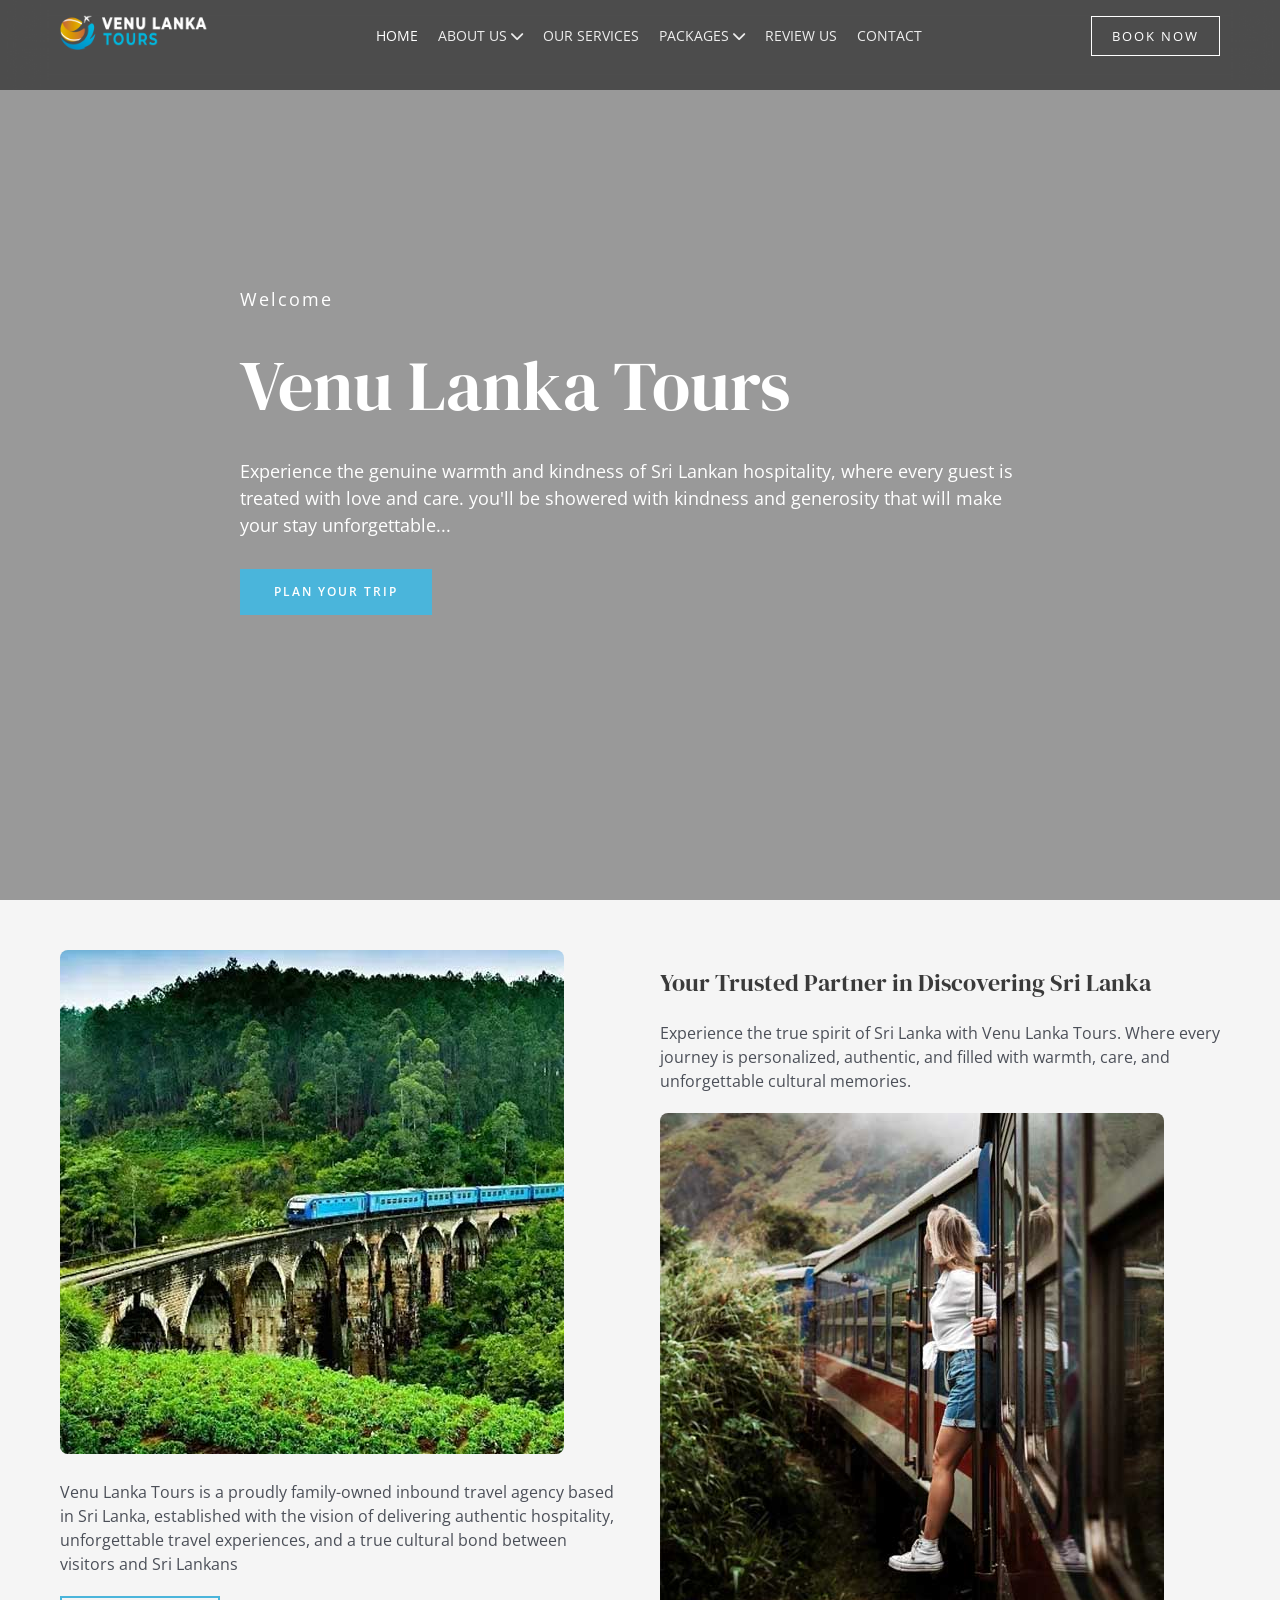
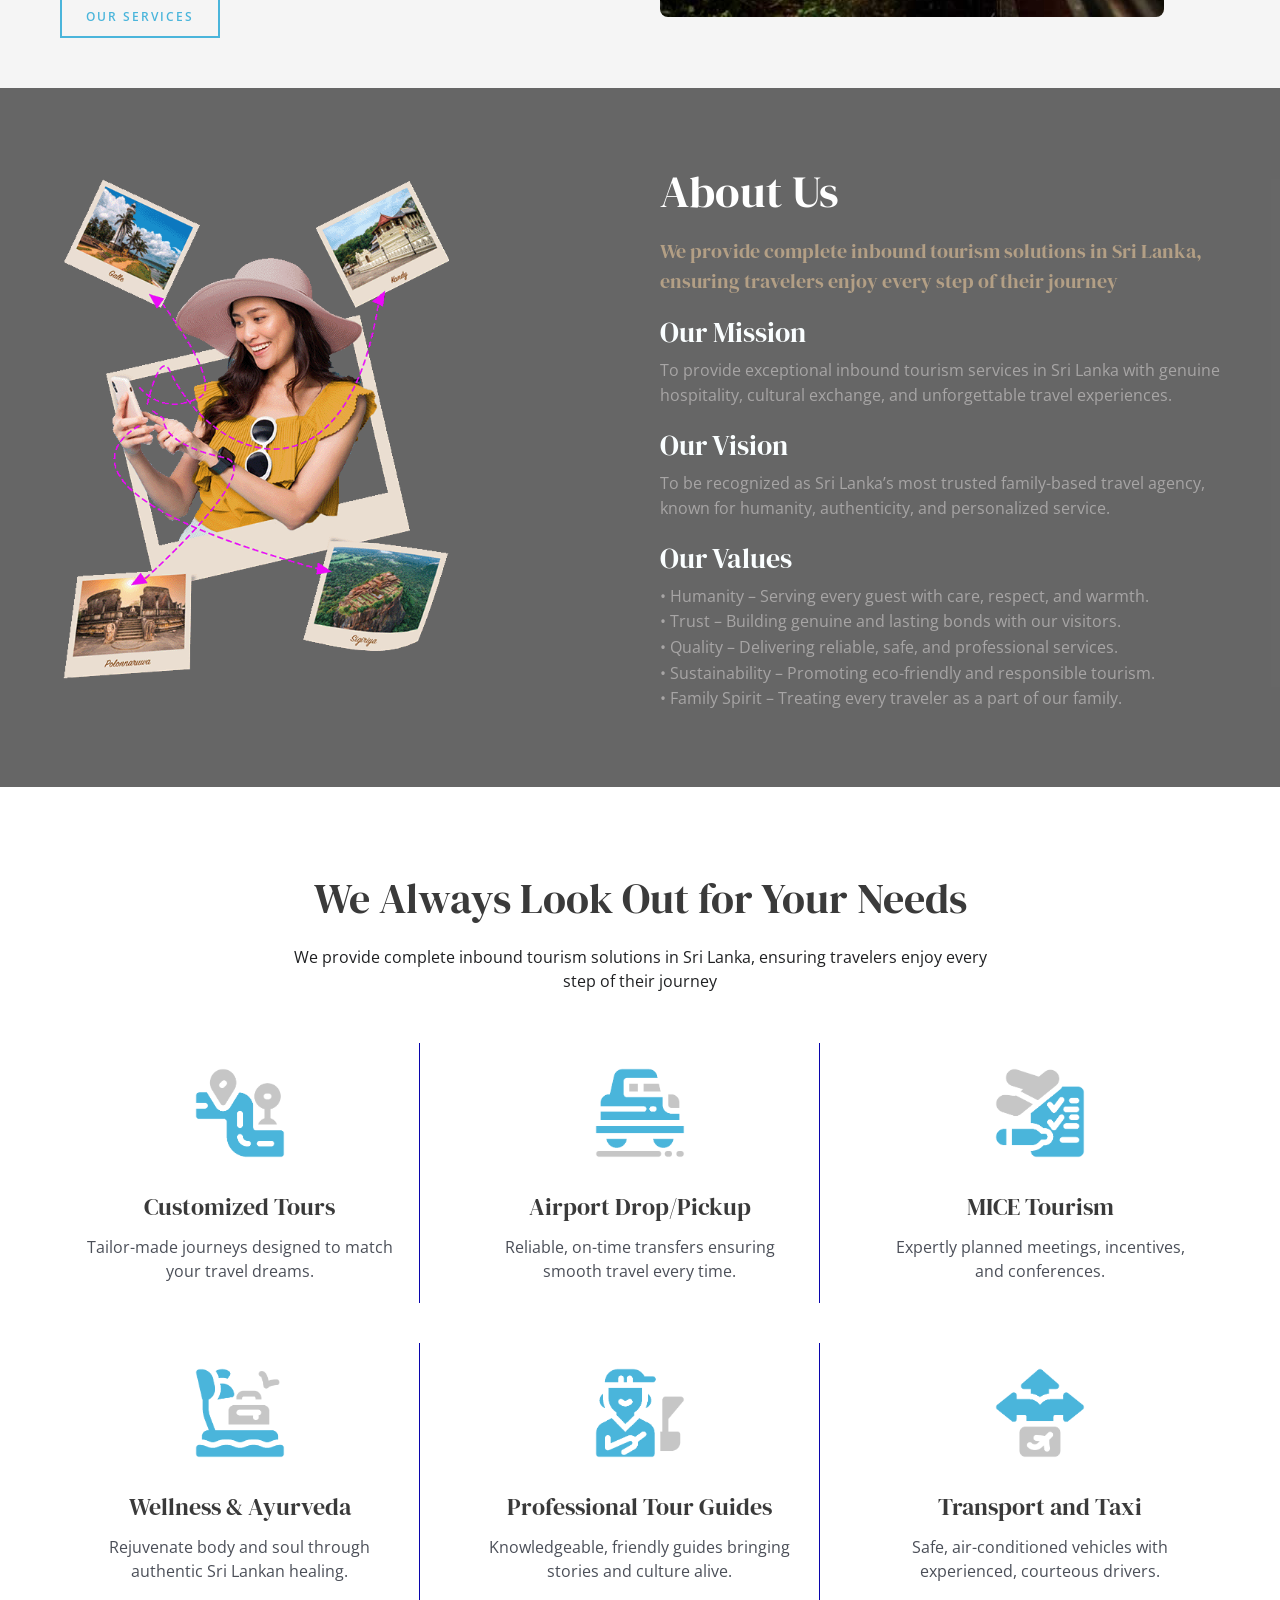
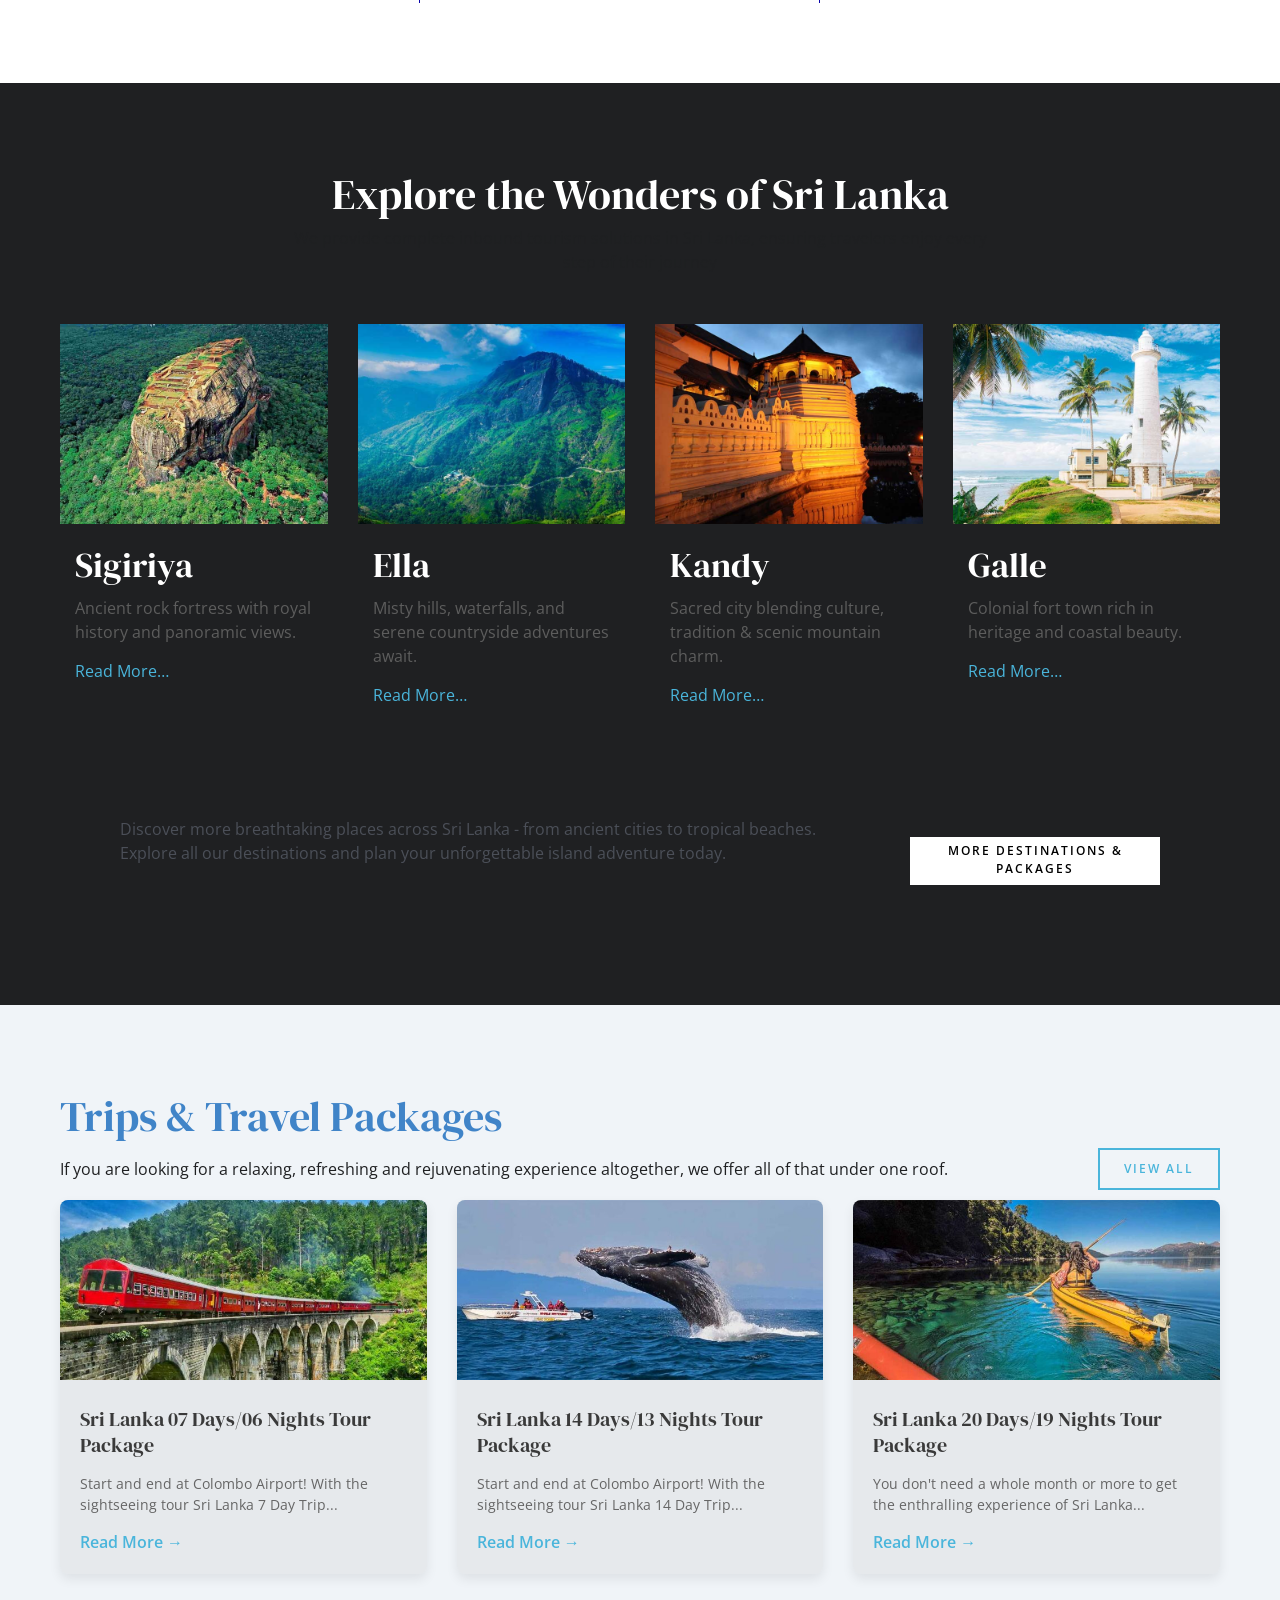
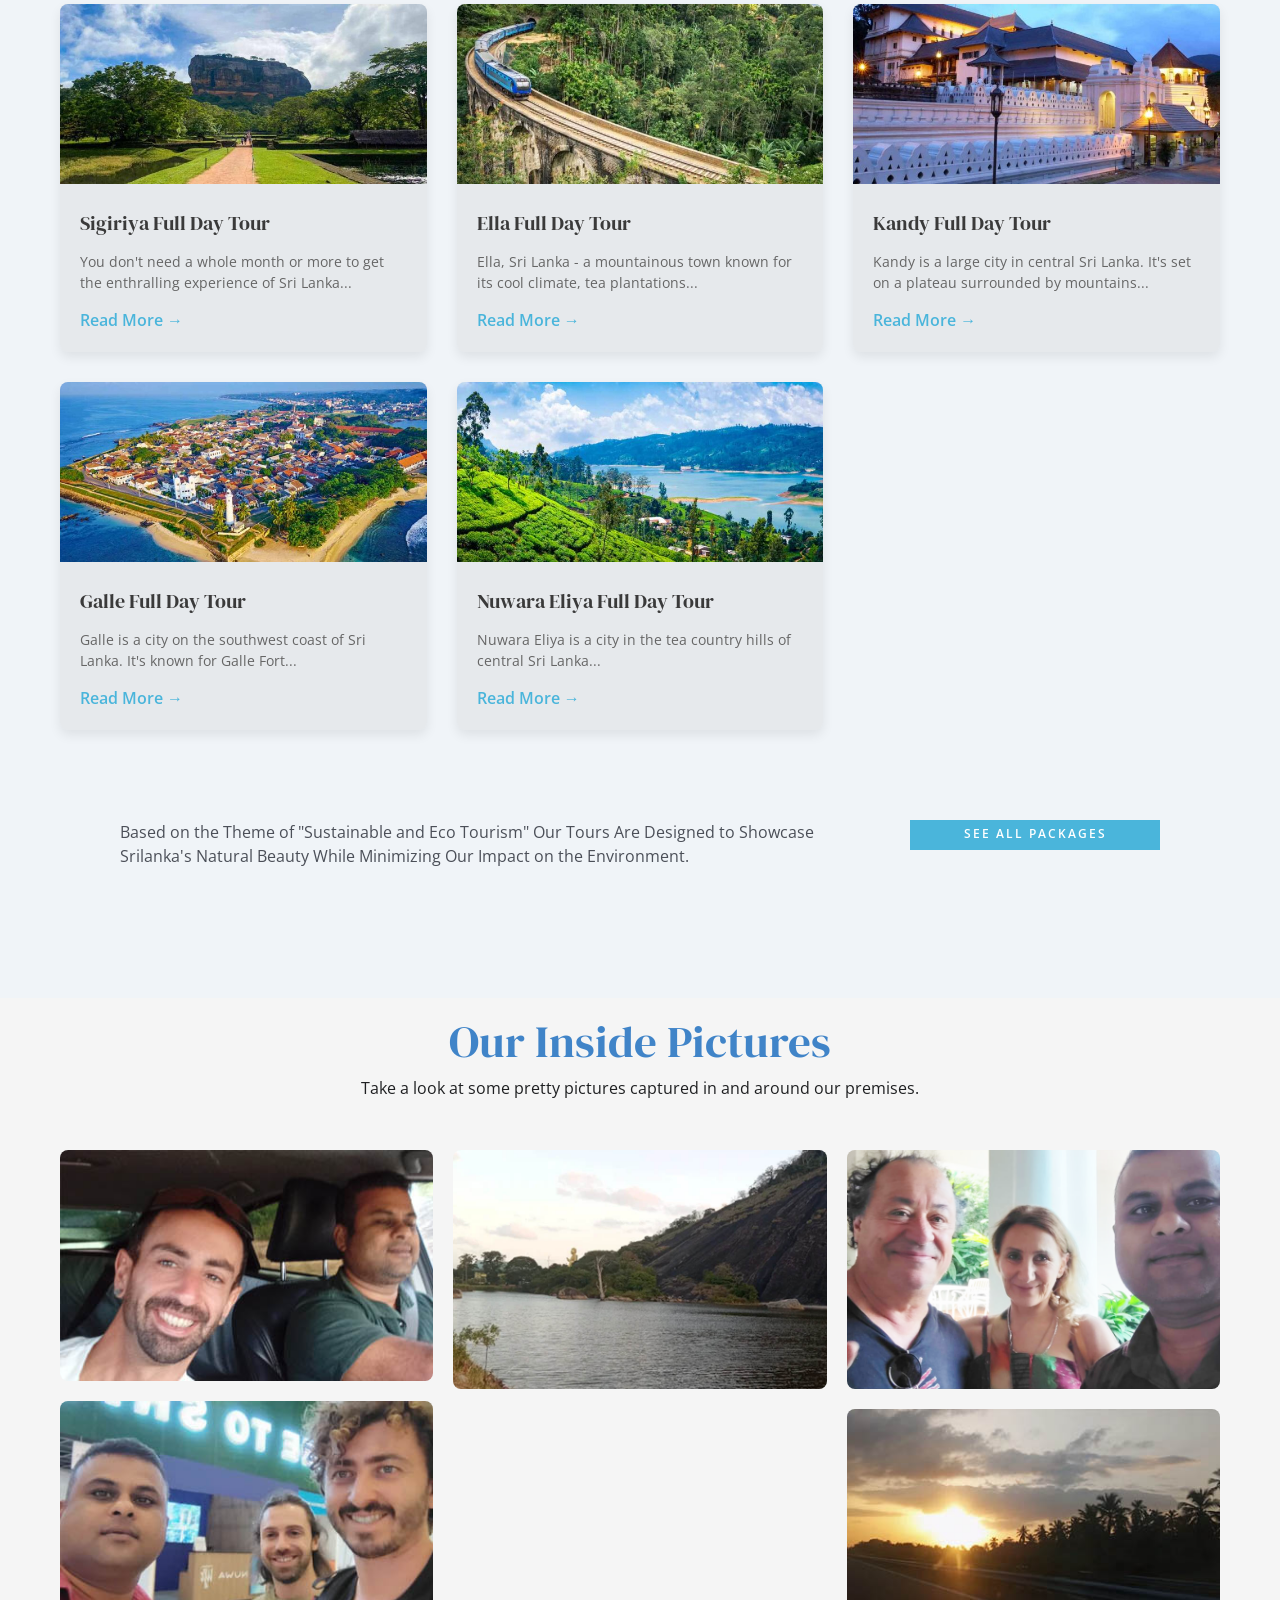
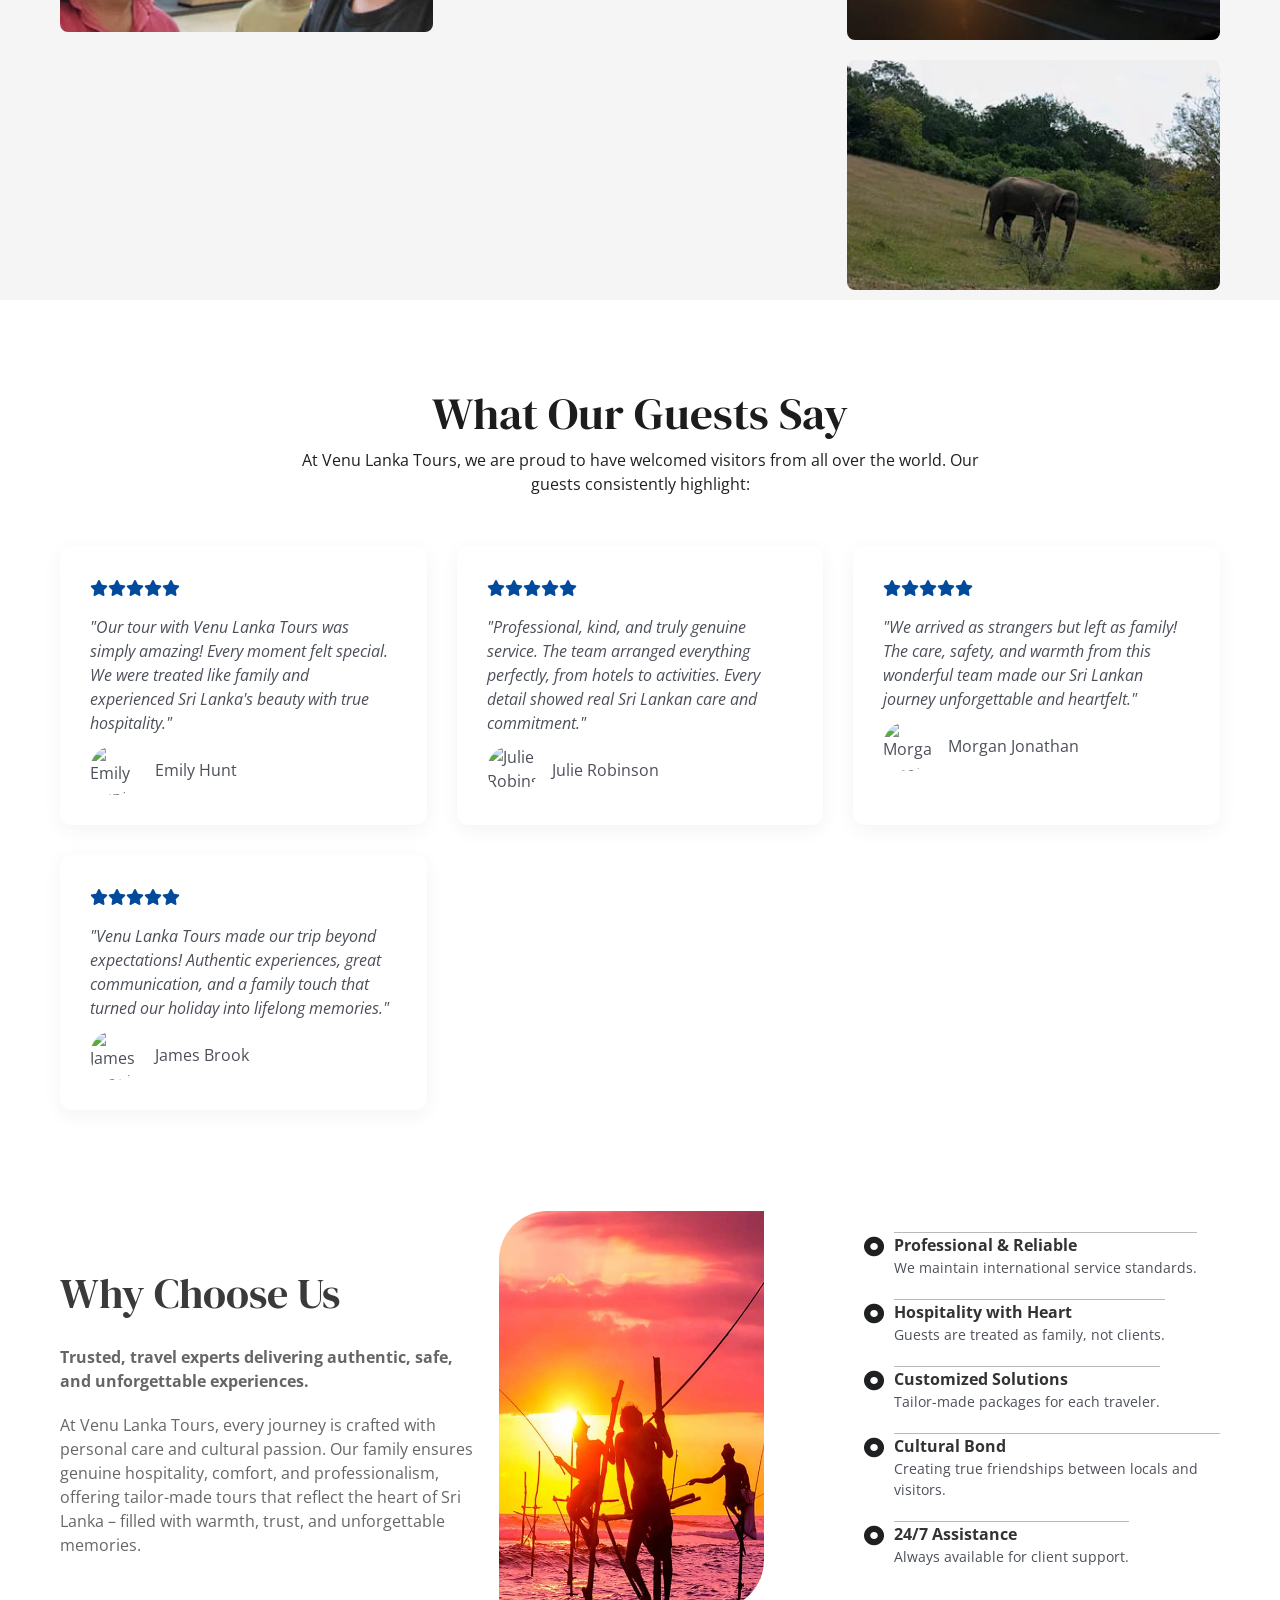
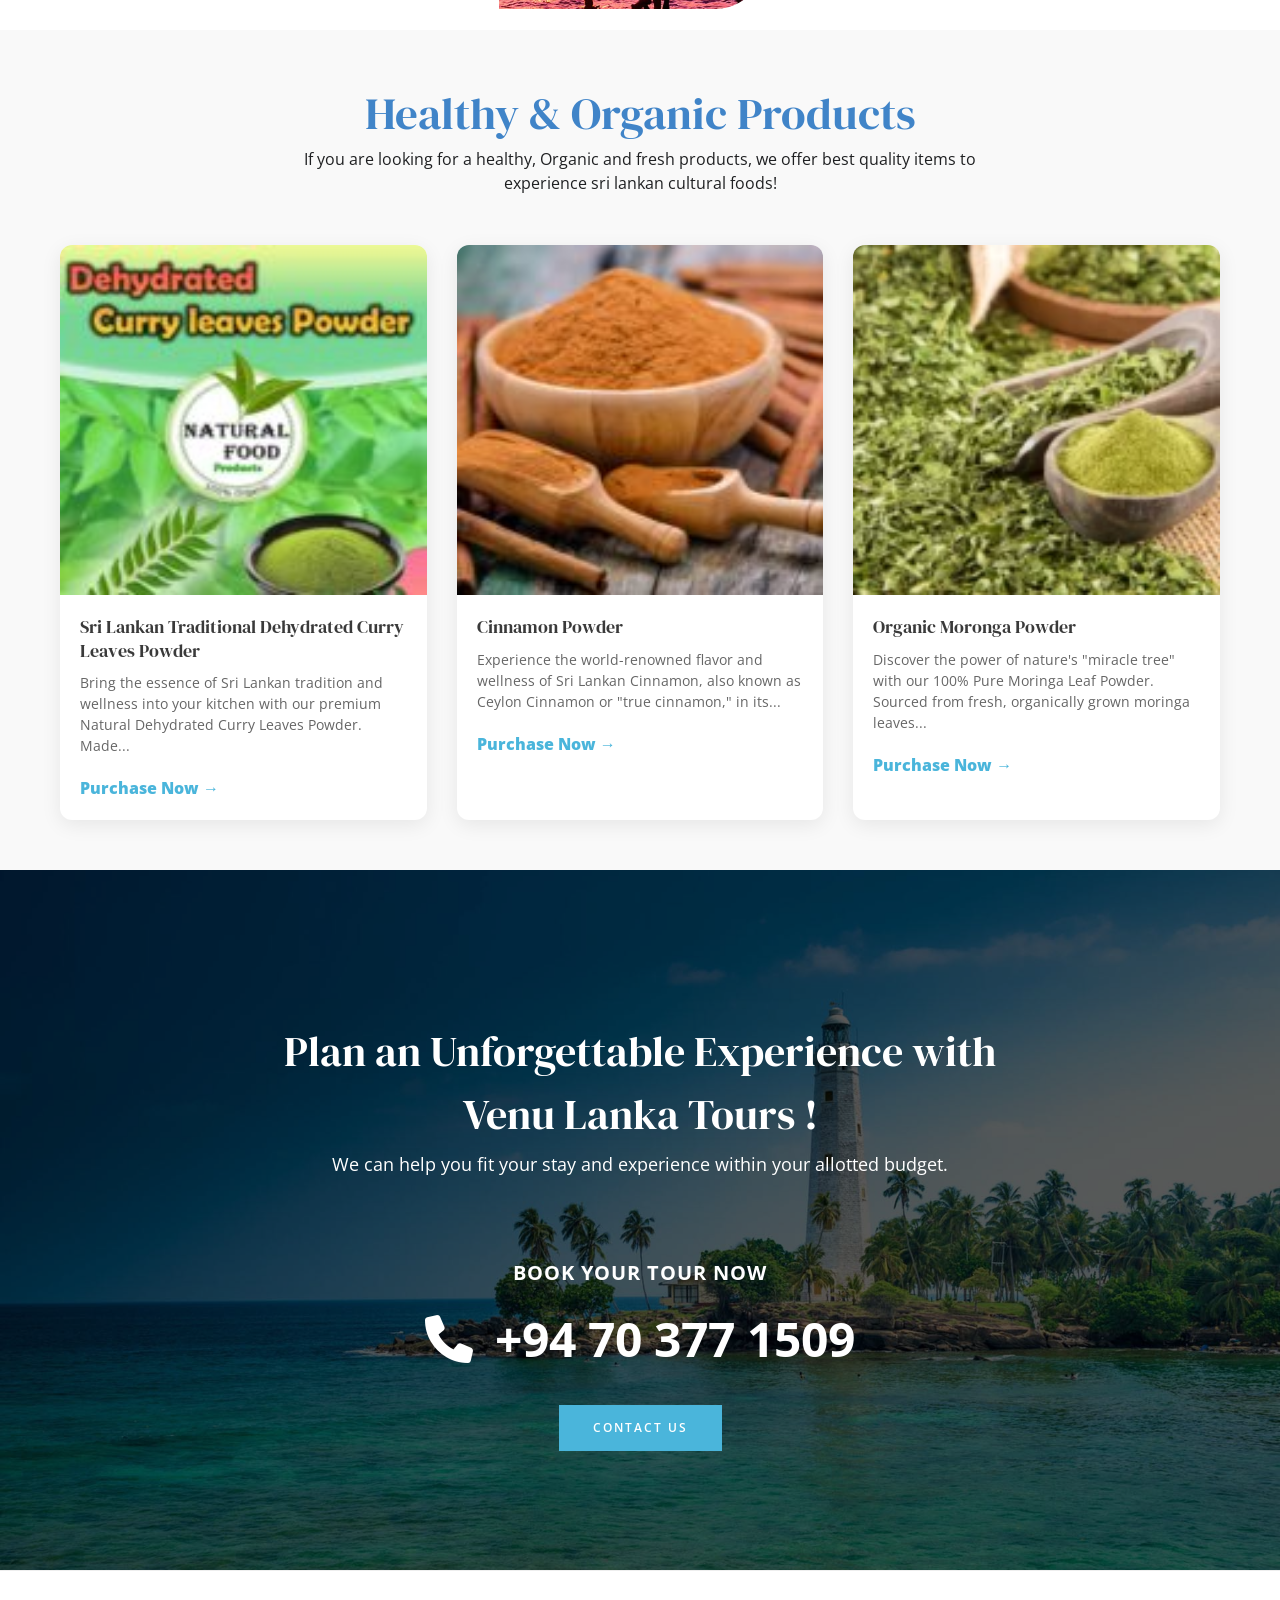
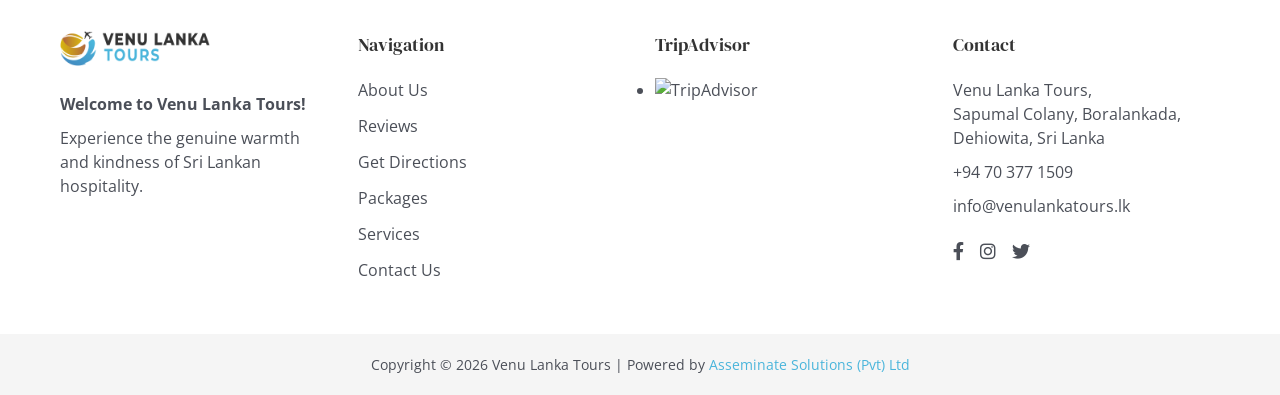
==== commit b50a0aab: "final fix" ====
--- a/index.html
+++ b/index.html
@@ -36,7 +36,7 @@
                     <a href="#">Packages <i class="fas fa-chevron-down"></i></a>
                     <ul class="dropdown-menu">
                         <li><a href="packages-destinations.html">Our Packages</a></li>
-                        <li><a href="#destinations">Destinations</a></li>
+                        <li><a href="destinations.html">Destinations</a></li>
                     </ul>
                 </li>
                 <li><a href="google-review.html">Review Us</a></li>
@@ -72,7 +72,7 @@
         <div class="about-col">
             <img src="assets/about-us-1-1.jpg" alt="About Venu Lanka Tours">
             <p>Venu Lanka Tours is a proudly family-owned inbound travel agency based in Sri Lanka, established with the vision of delivering authentic hospitality, unforgettable travel experiences, and a true cultural bond between visitors and Sri Lankans</p>
-            <a href="#services" class="btn-secondary">Our Services</a>
+            <a href="#services" class="btn-outline">Our Services</a>
         </div>
         <div class="about-col">
             <div class="about-text">
--- a/css/main.css
+++ b/css/main.css
@@ -20,17 +20,18 @@
     margin: 0 auto;
     padding: 0 20px;
 }
-/* Header with blur (no hover effects) */
+/* Header with blur  */
 .site-header {
     position: fixed;
     top: 0;
     width: 100%;
     background: rgba(0,0,0,0.5);
-    backdrop-filter: blur(12px);
-    -webkit-backdrop-filter: blur(12px);
+    backdrop-filter: blur(20px);
+    -webkit-backdrop-filter: blur(20px);
     z-index: 1000;
     padding: 15px 0;
-    transition: none; /* Keep blur constant */
+    transition: none; 
+    height: 90px;
 }
 .header-container {
     display: flex;
@@ -65,7 +66,7 @@
 .nav-menu a:hover, .nav-menu a.active {
     color: #fff;
 }
-/* No background or underline on hover - just color change */
+
 .dropdown-menu {
     position: absolute;
     top: 100%;
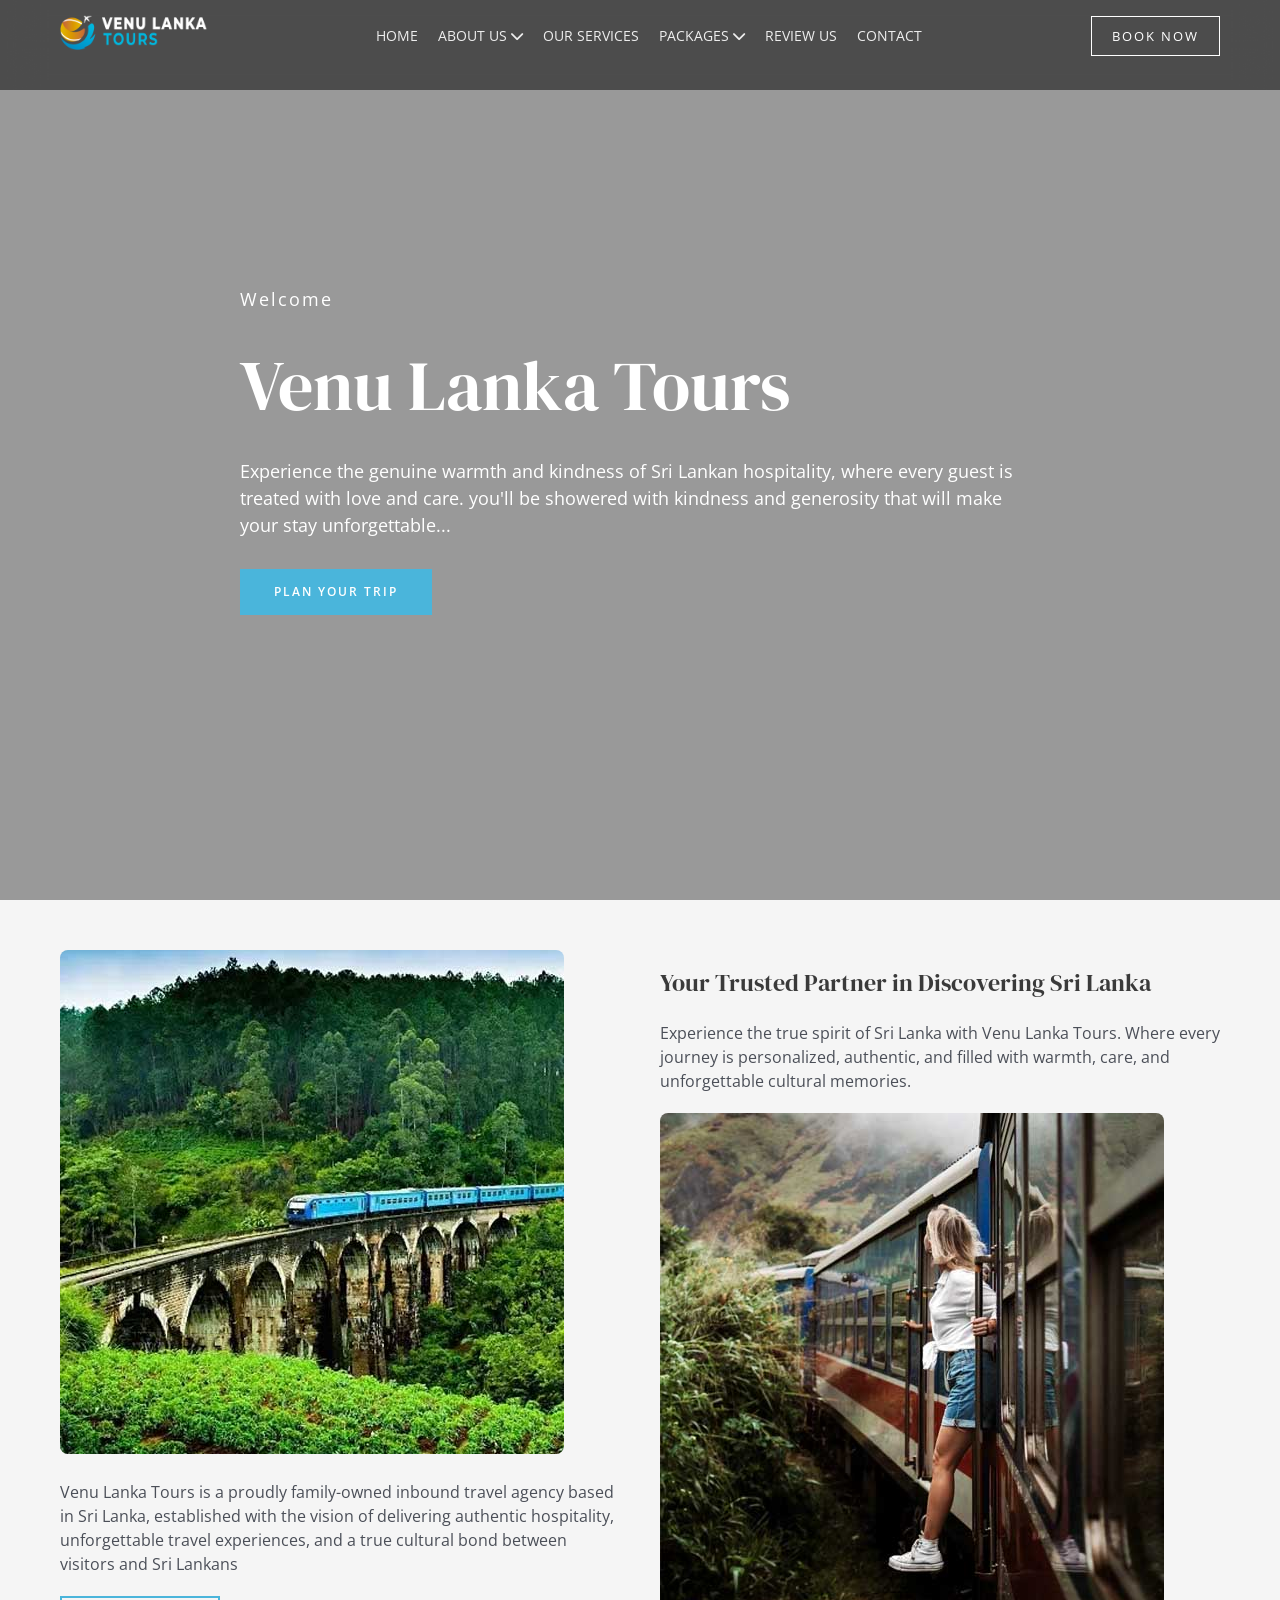
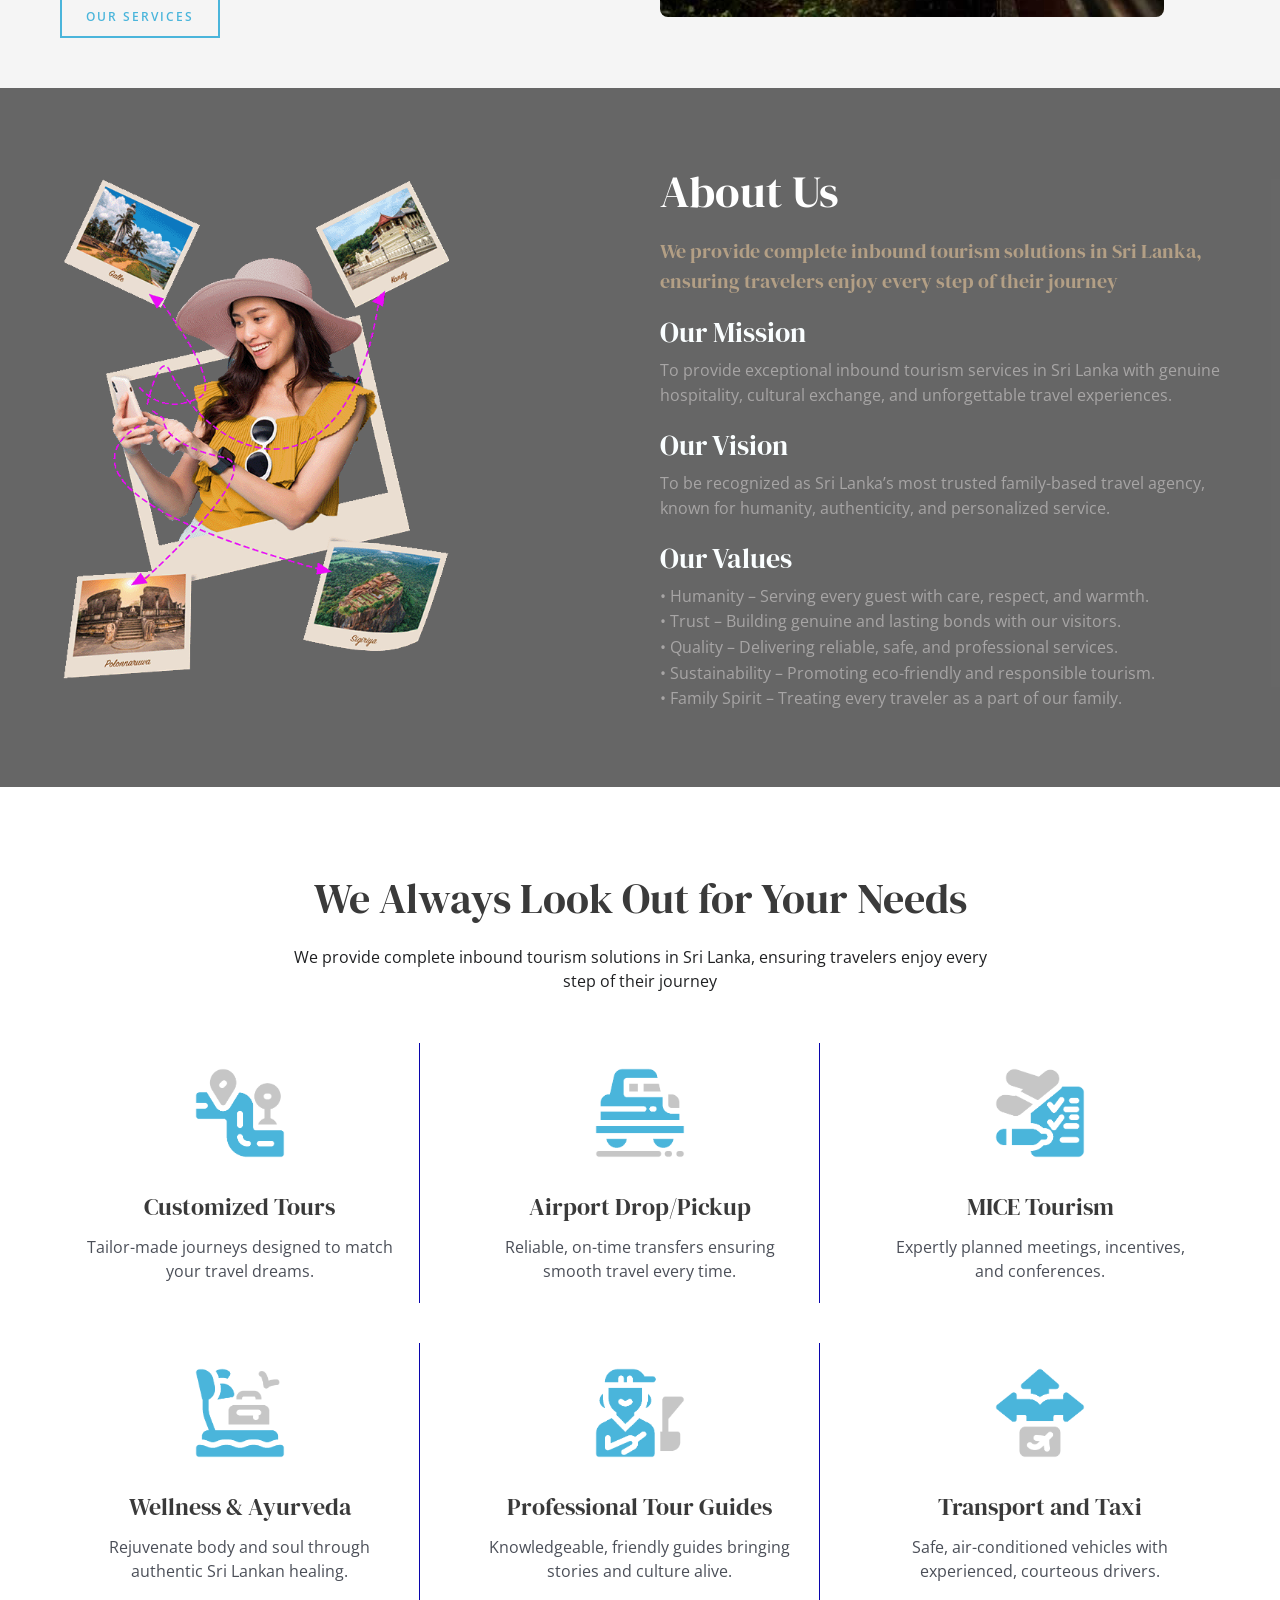
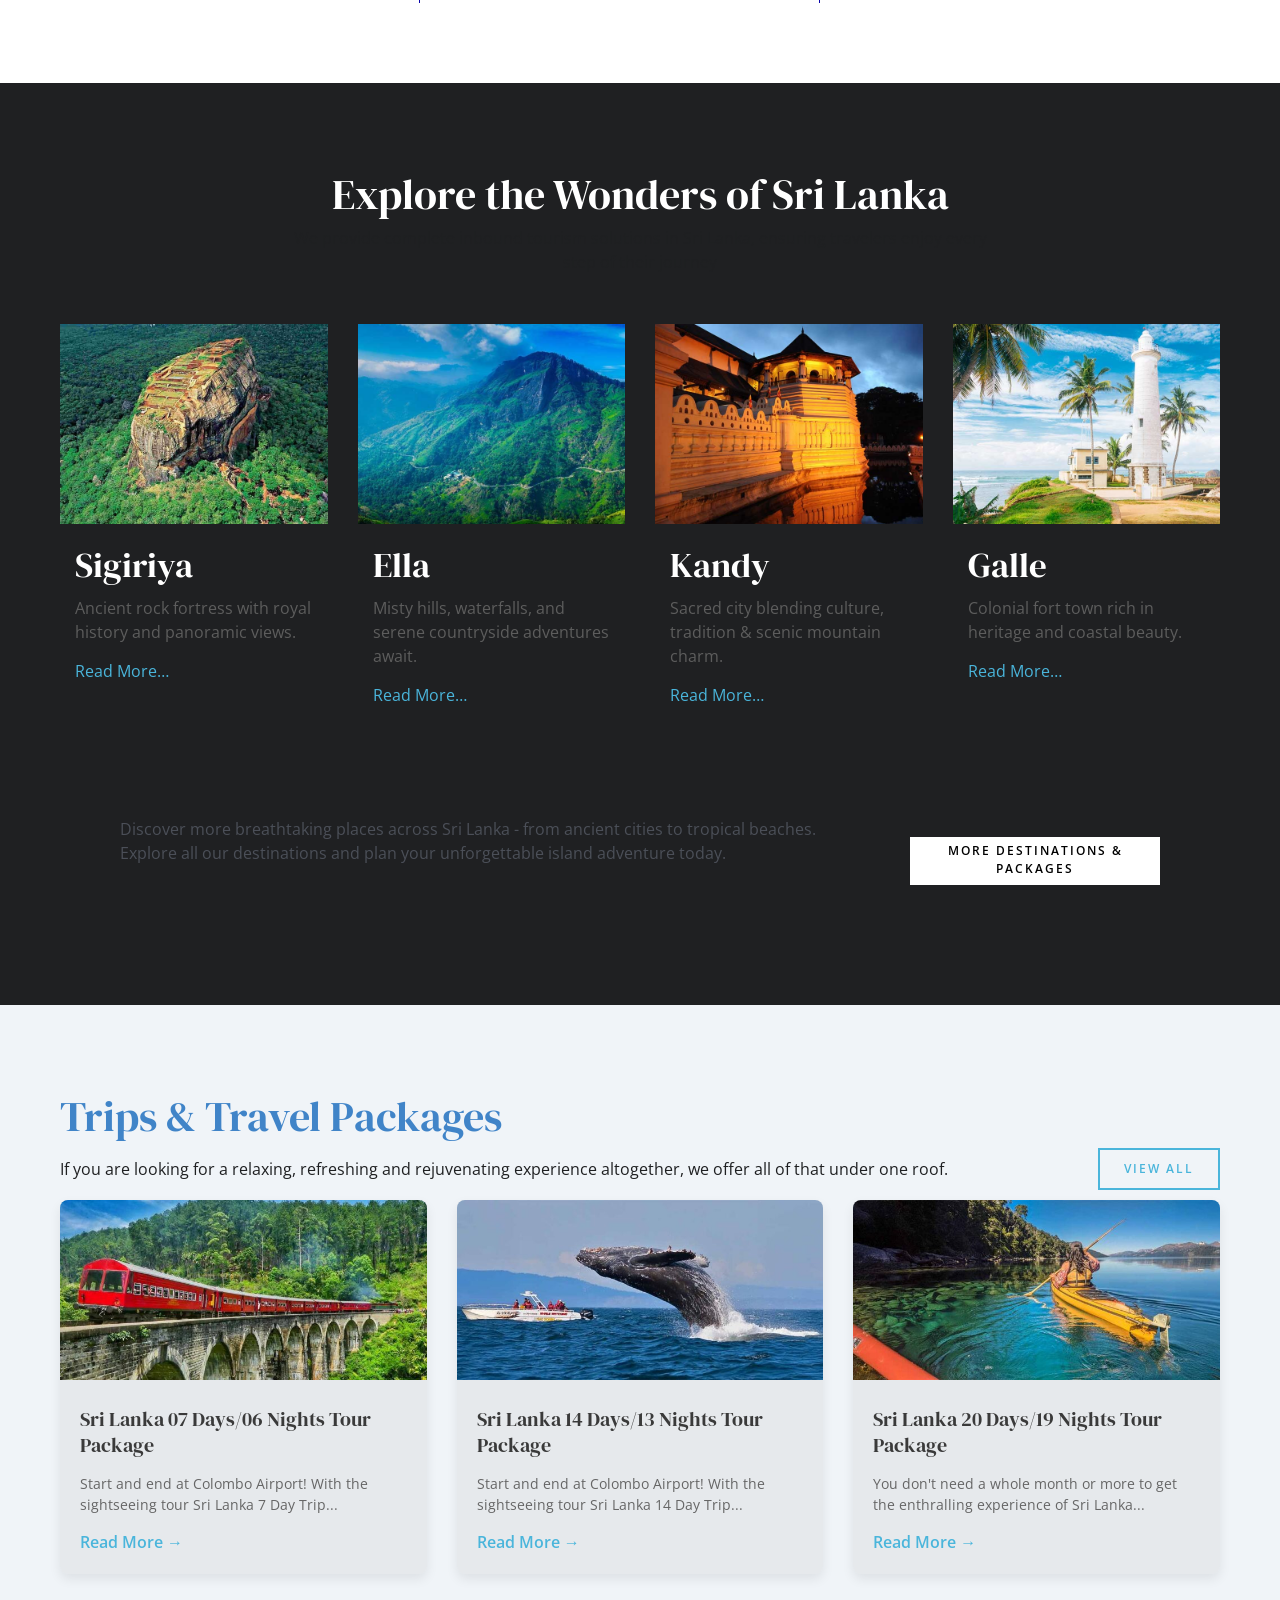
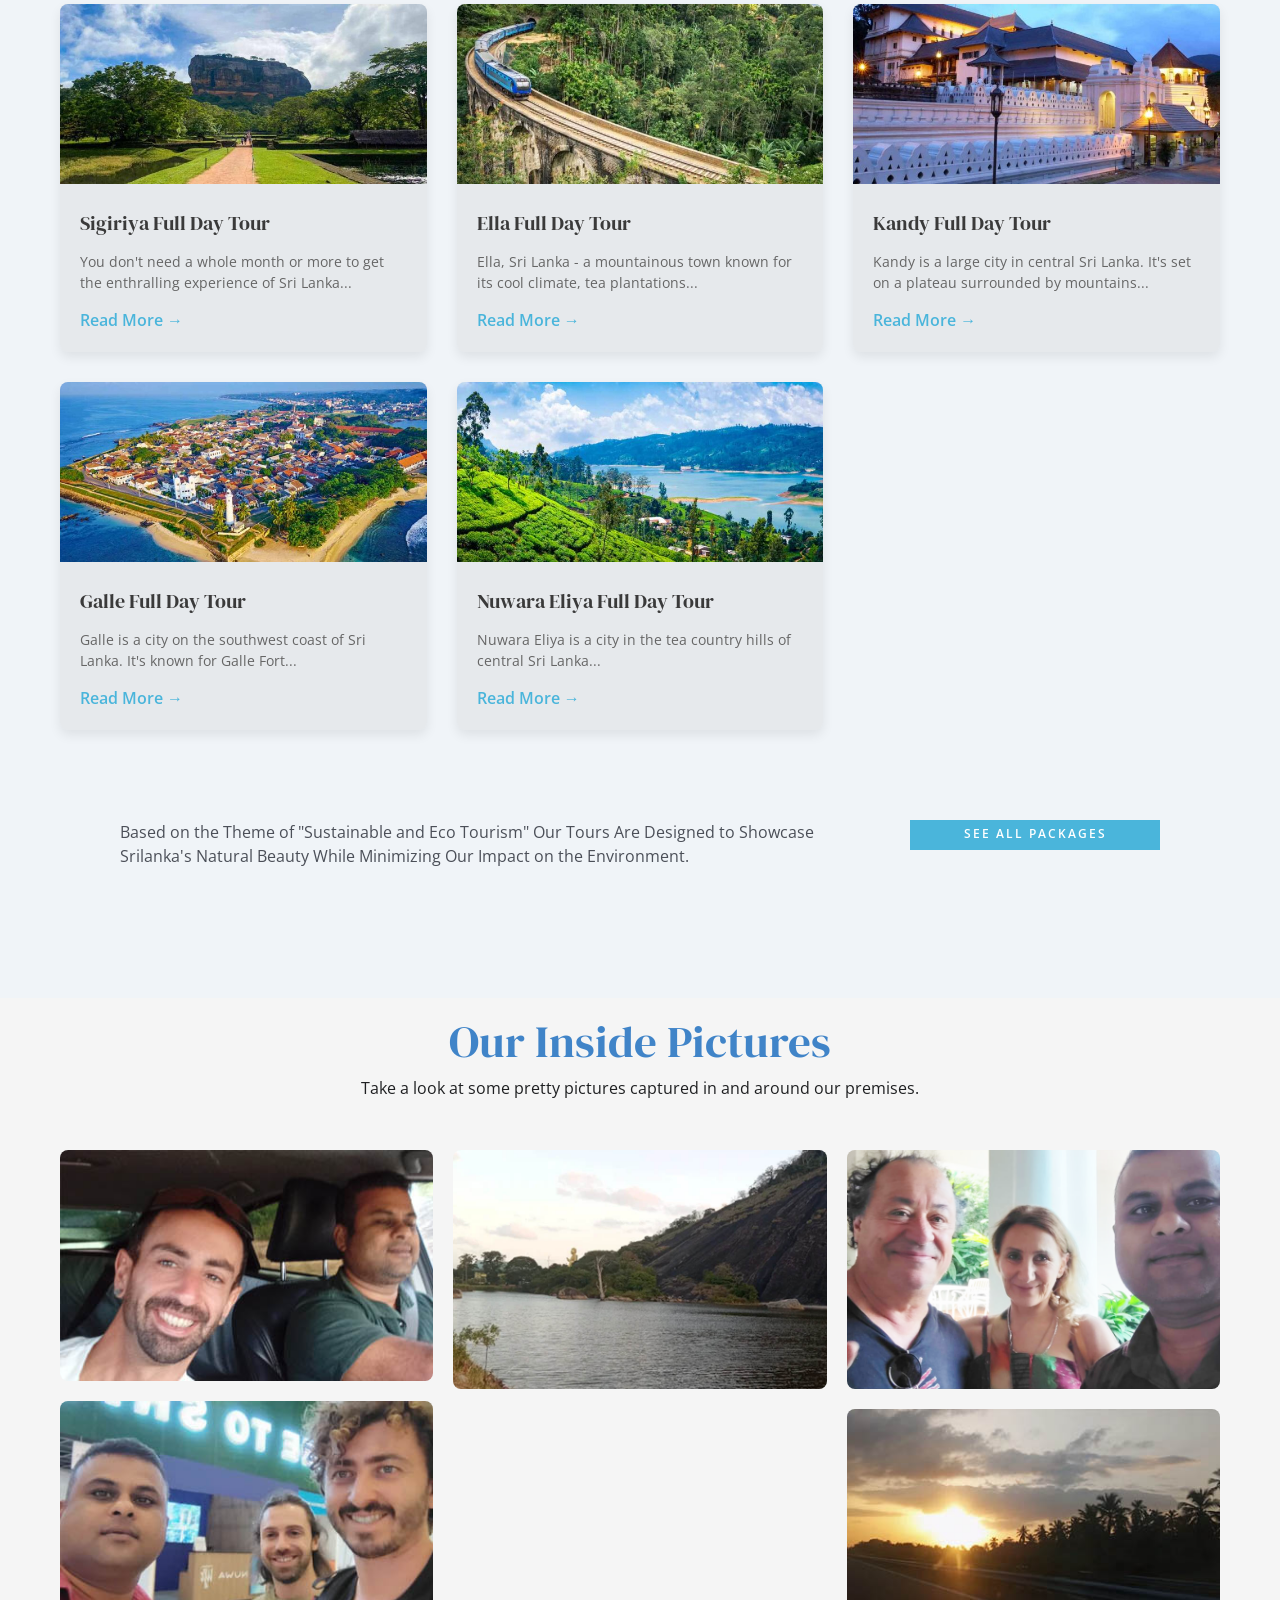
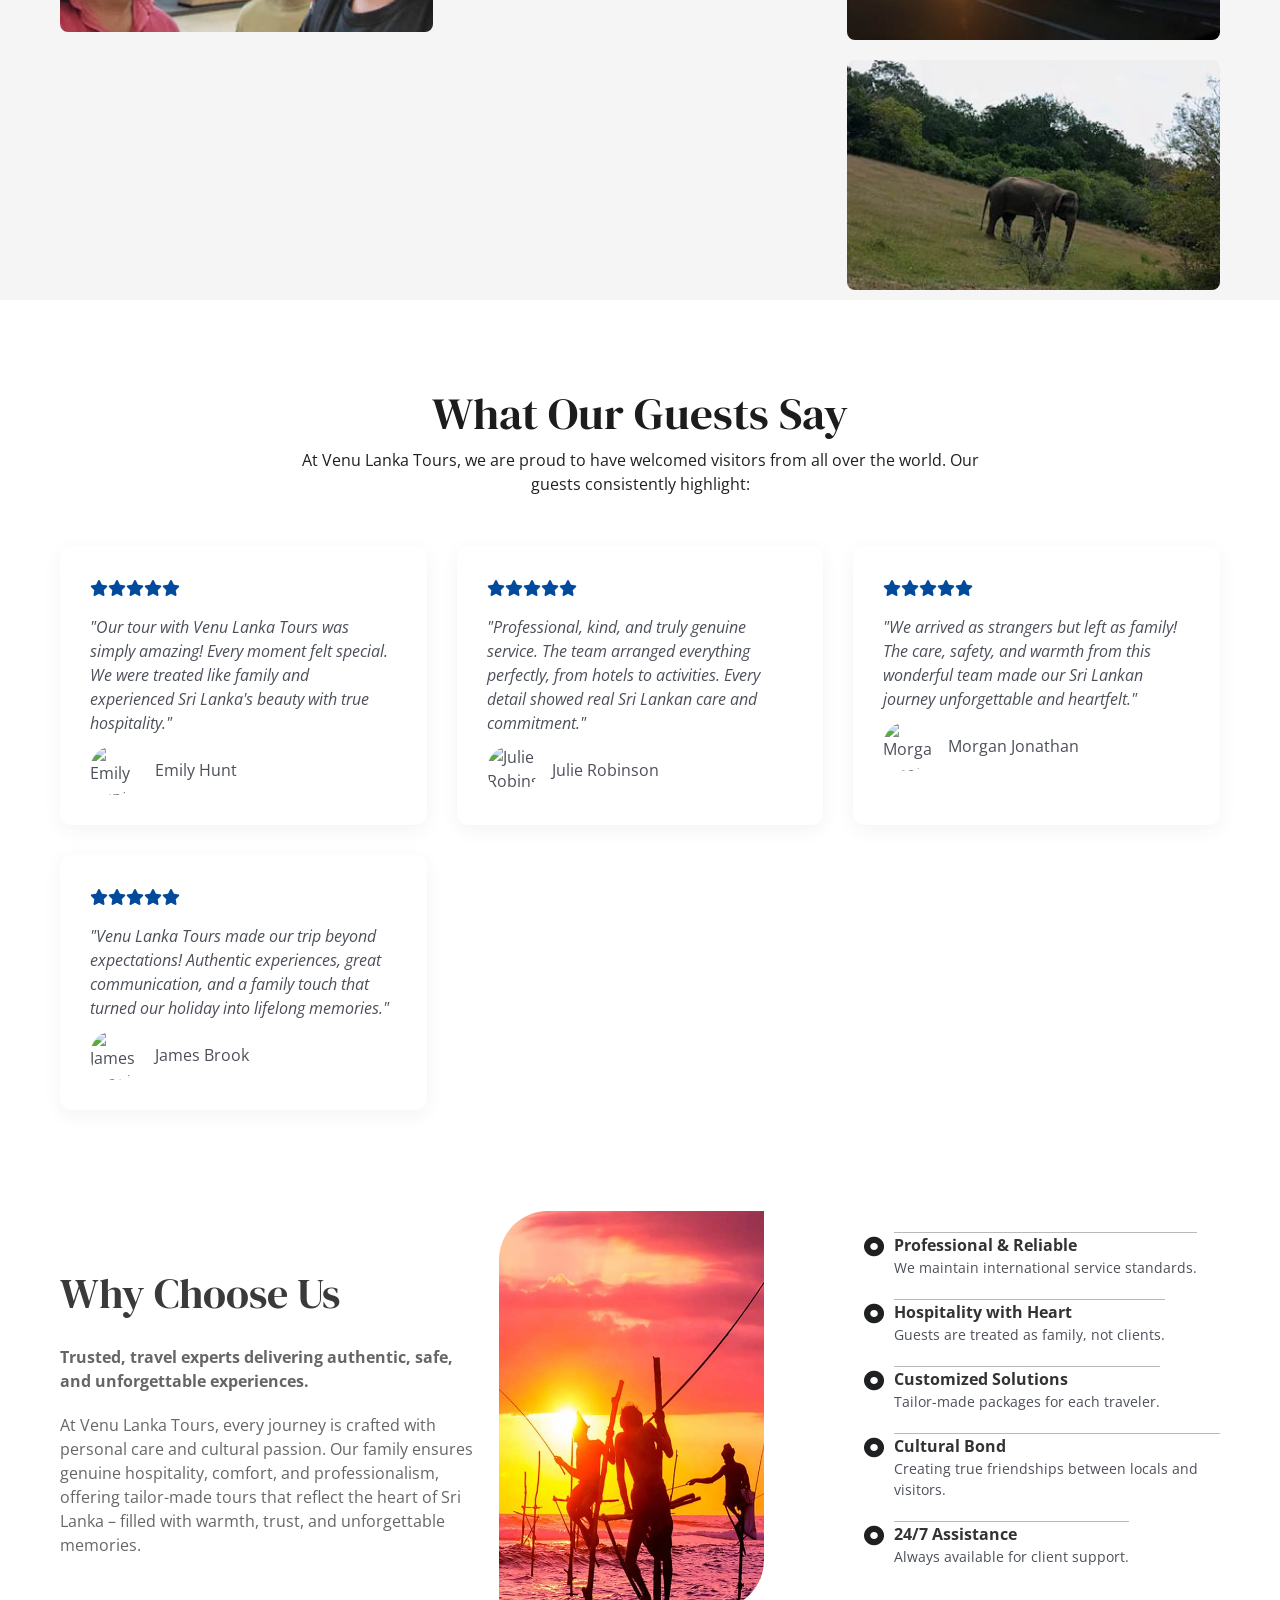
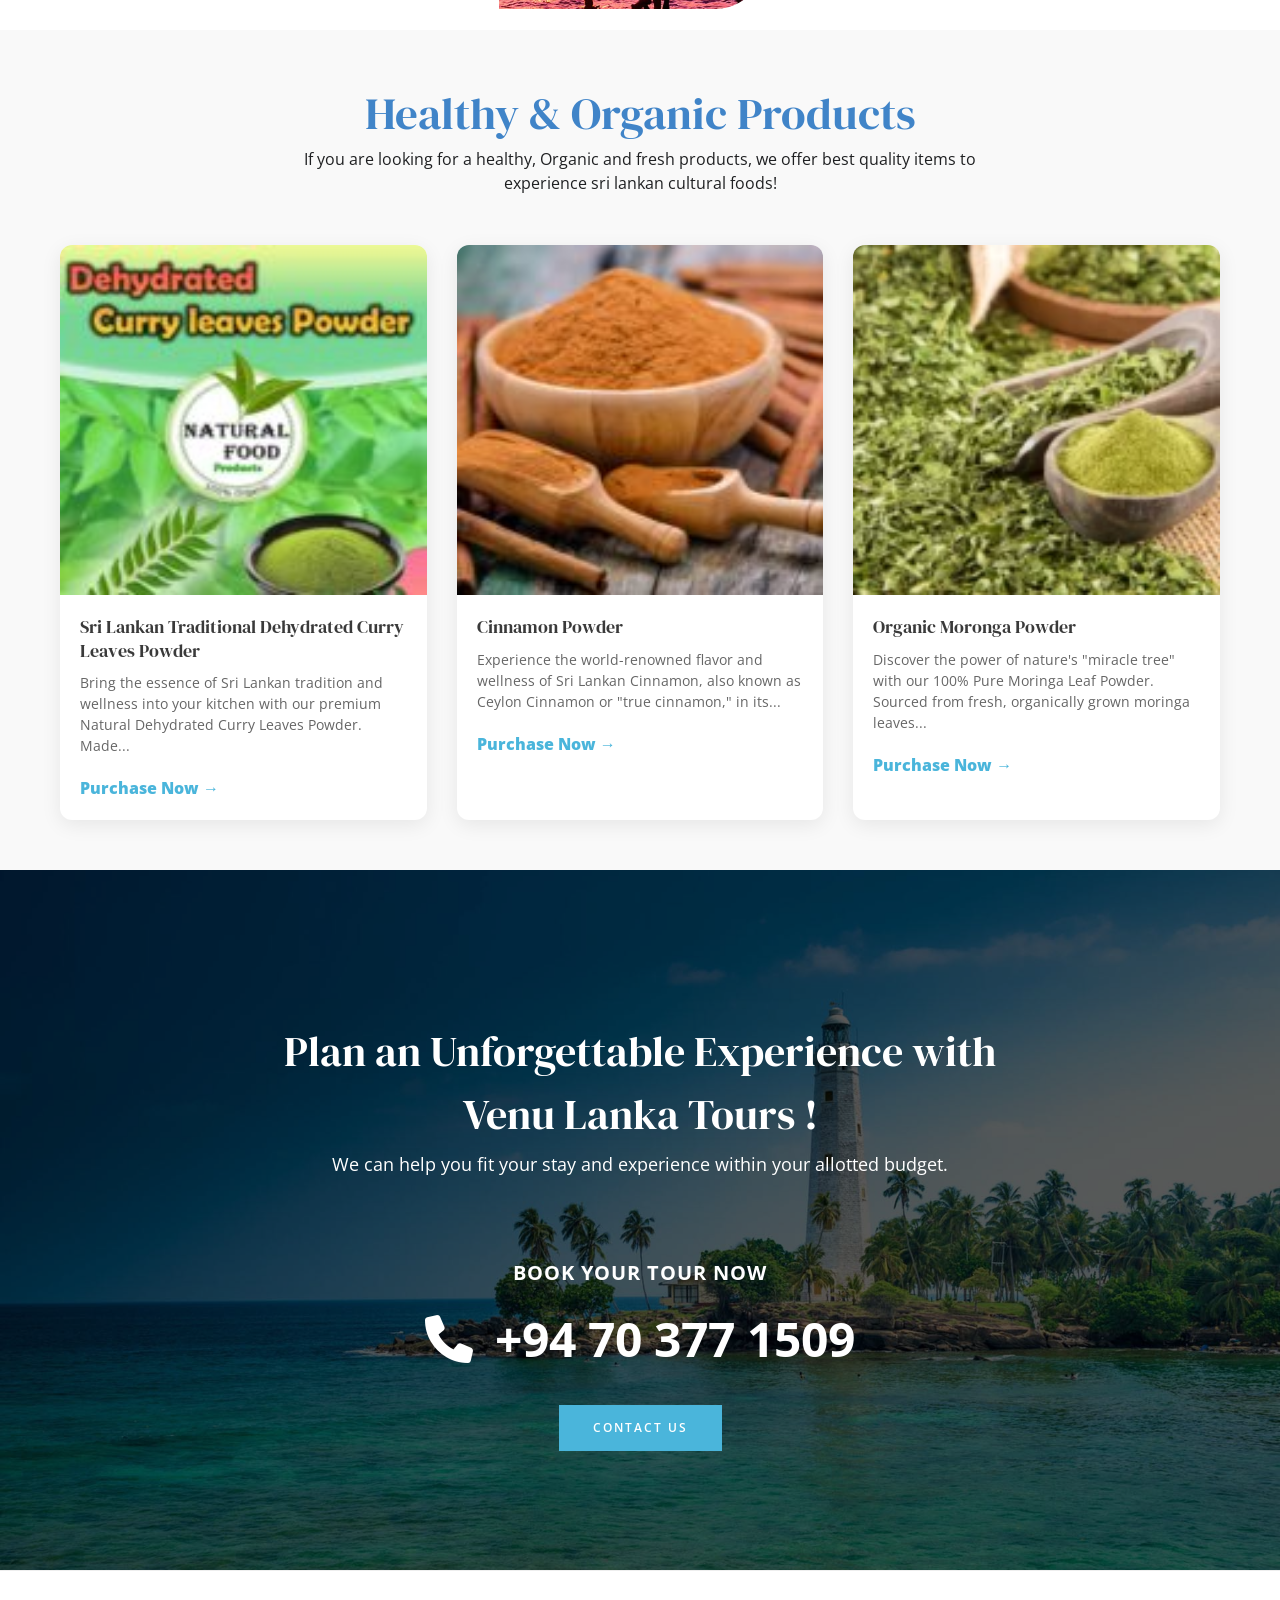
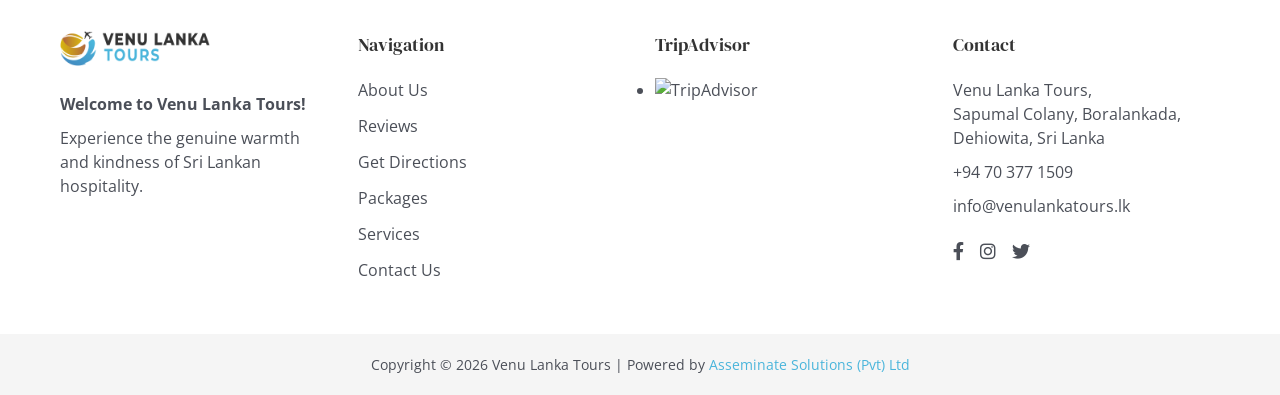
==== commit f334c580: "improve the mobile responsiveness" ====
--- a/index.html
+++ b/index.html
@@ -10,7 +10,7 @@
 </head>
 <body>
 
-<!-- HEADER (blur, no scroll effects) -->
+<!--  HEADER  -->
 <header class="site-header">
     <div class="container header-container">
         <div class="logo">
@@ -20,23 +20,23 @@
         </div>
         <nav class="main-nav">
             <ul class="nav-menu">
-                <li><a href="index.html" class="active">Home</a></li>
+                <li><a href="index.html">Home</a></li>
                 <li class="dropdown">
                     <a href="#">About Us <i class="fas fa-chevron-down"></i></a>
                     <ul class="dropdown-menu">
-                        <li><a href="#about">Who We Are</a></li>
-                        <li><a href="#members">Our Team</a></li>
-                        <li><a href="#whychooseus">Why Choose Us</a></li>
-                        <li><a href="#inside">Happy Moments</a></li>
-                        <li><a href="#reviews">Clients' Reviews</a></li>
+                        <li><a href="index.html#about">Who We Are</a></li>
+                        <li><a href="index.html#members">Our Team</a></li>
+                        <li><a href="index.html#whychooseus">Why Choose Us</a></li>
+                        <li><a href="index.html#inside">Happy Moments</a></li>
+                        <li><a href="index.html#reviews">Clients' Reviews</a></li>
                     </ul>
                 </li>
-                <li><a href="#services">Our Services</a></li>
+                <li><a href="index.html#services">Our Services</a></li>
                 <li class="dropdown">
                     <a href="#">Packages <i class="fas fa-chevron-down"></i></a>
                     <ul class="dropdown-menu">
                         <li><a href="packages-destinations.html">Our Packages</a></li>
-                        <li><a href="destinations.html">Destinations</a></li>
+                        <li><a href="destinations.html" class="active">Destinations</a></li>
                     </ul>
                 </li>
                 <li><a href="google-review.html">Review Us</a></li>
@@ -84,7 +84,7 @@
     </div>
 </section>
 
-<!-- ABOUT DETAILS (with background image and single-column mission/vision/values) -->
+<!-- ABOUT DETAILS -->
 <section class="about-details" id="about">
     <div class="container two-columns">
         <div class="about-image">
--- a/css/main.css
+++ b/css/main.css
@@ -871,4 +871,146 @@
 }
 .footer-bottom a:hover {
     text-decoration: underline;
+}
+
+/* ==========================================================================
+   MOBILE RESPONSIVENESS (MAX-WIDTH: 768px)
+   ========================================================================== */
+@media (max-width: 768px) {
+    /* Header & Navigation */
+    .site-header {
+        height: 70px;
+        padding: 10px 0;
+    }
+    .logo img {
+        max-width: 120px;
+    }
+    .mobile-toggle {
+        display: block;
+        margin-left: 20px;
+    }
+    .header-btn {
+        display: none; /* Hide Book Now button on mobile header to save space */
+    }
+    .nav-menu {
+        position: fixed;
+        top: 70px;
+        left: -100%;
+        width: 100%;
+        height: calc(100vh - 70px);
+        background: #fff;
+        flex-direction: column;
+        gap: 0;
+        transition: 0.4s;
+        overflow-y: auto;
+        padding: 20px 0;
+        box-shadow: 0 10px 15px rgba(0,0,0,0.1);
+    }
+    .nav-menu.active {
+        left: 0;
+    }
+    .nav-menu li {
+        width: 100%;
+    }
+    .nav-menu a {
+        color: #222;
+        padding: 15px 25px;
+        display: block;
+        font-size: 16px;
+        border-bottom: 1px solid #f0f0f0;
+    }
+    .nav-menu a:hover, .nav-menu a.active {
+        color: #4ab5db;
+    }
+    .dropdown-menu {
+        position: static;
+        opacity: 1;
+        visibility: visible;
+        display: none;
+        box-shadow: none;
+        padding-left: 20px;
+        background: #f9f9f9;
+    }
+    .dropdown.active .dropdown-menu {
+        display: block;
+    }
+
+    /* Hero Section */
+    .hero {
+        text-align: center;
+        justify-content: center;
+        min-height: 500px;
+    }
+    .hero-content {
+        padding: 0 20px;
+    }
+    .hero h1 {
+        font-size: 40px;
+    }
+    .hero p {
+        font-size: 16px;
+    }
+
+    /* Common Layouts */
+    .two-columns, .D-two-columns, .why-container {
+        flex-direction: column;
+        gap: 30px;
+    }
+    .two-columns > *, .D-two-columns > *, .why-text-col, .why-image-col, .why-list-col {
+        flex: none;
+        width: 100%;
+    }
+    .container {
+        padding: 0 20px;
+    }
+
+    /* Grids */
+    .services-grid, .destinations-grid, .packages-grid, .products-grid, .reviews-grid {
+        grid-template-columns: 1fr;
+    }
+
+    /* Sections Padding */
+    .services, .destinations, .packages, .reviews, .why-choose-us, .organic-products {
+        padding: 60px 0;
+    }
+    .section-subtitle {
+        margin-bottom: 30px;
+    }
+
+    /* About Section */
+    .about-content h2 {
+        font-size: 32px;
+    }
+    .about-image img {
+        max-width: 100%;
+    }
+
+    /* Why Choose Us */
+    .why-image-frame {
+        width: 100%;
+        border-radius: 20px;
+    }
+
+    /* Gallery */
+    .gallery-grid {
+        flex-direction: column;
+    }
+    .gallery-col {
+        width: 100%;
+    }
+
+    /* Final CTA */
+    .final-cta {
+        height: auto;
+        padding: 80px 0;
+    }
+    .final-cta h2 {
+        font-size: 30px;
+    }
+    .phone-link {
+        font-size: 28px;
+    }
+    .cta-book-text {
+        margin-top: 40px;
+    }
 }
